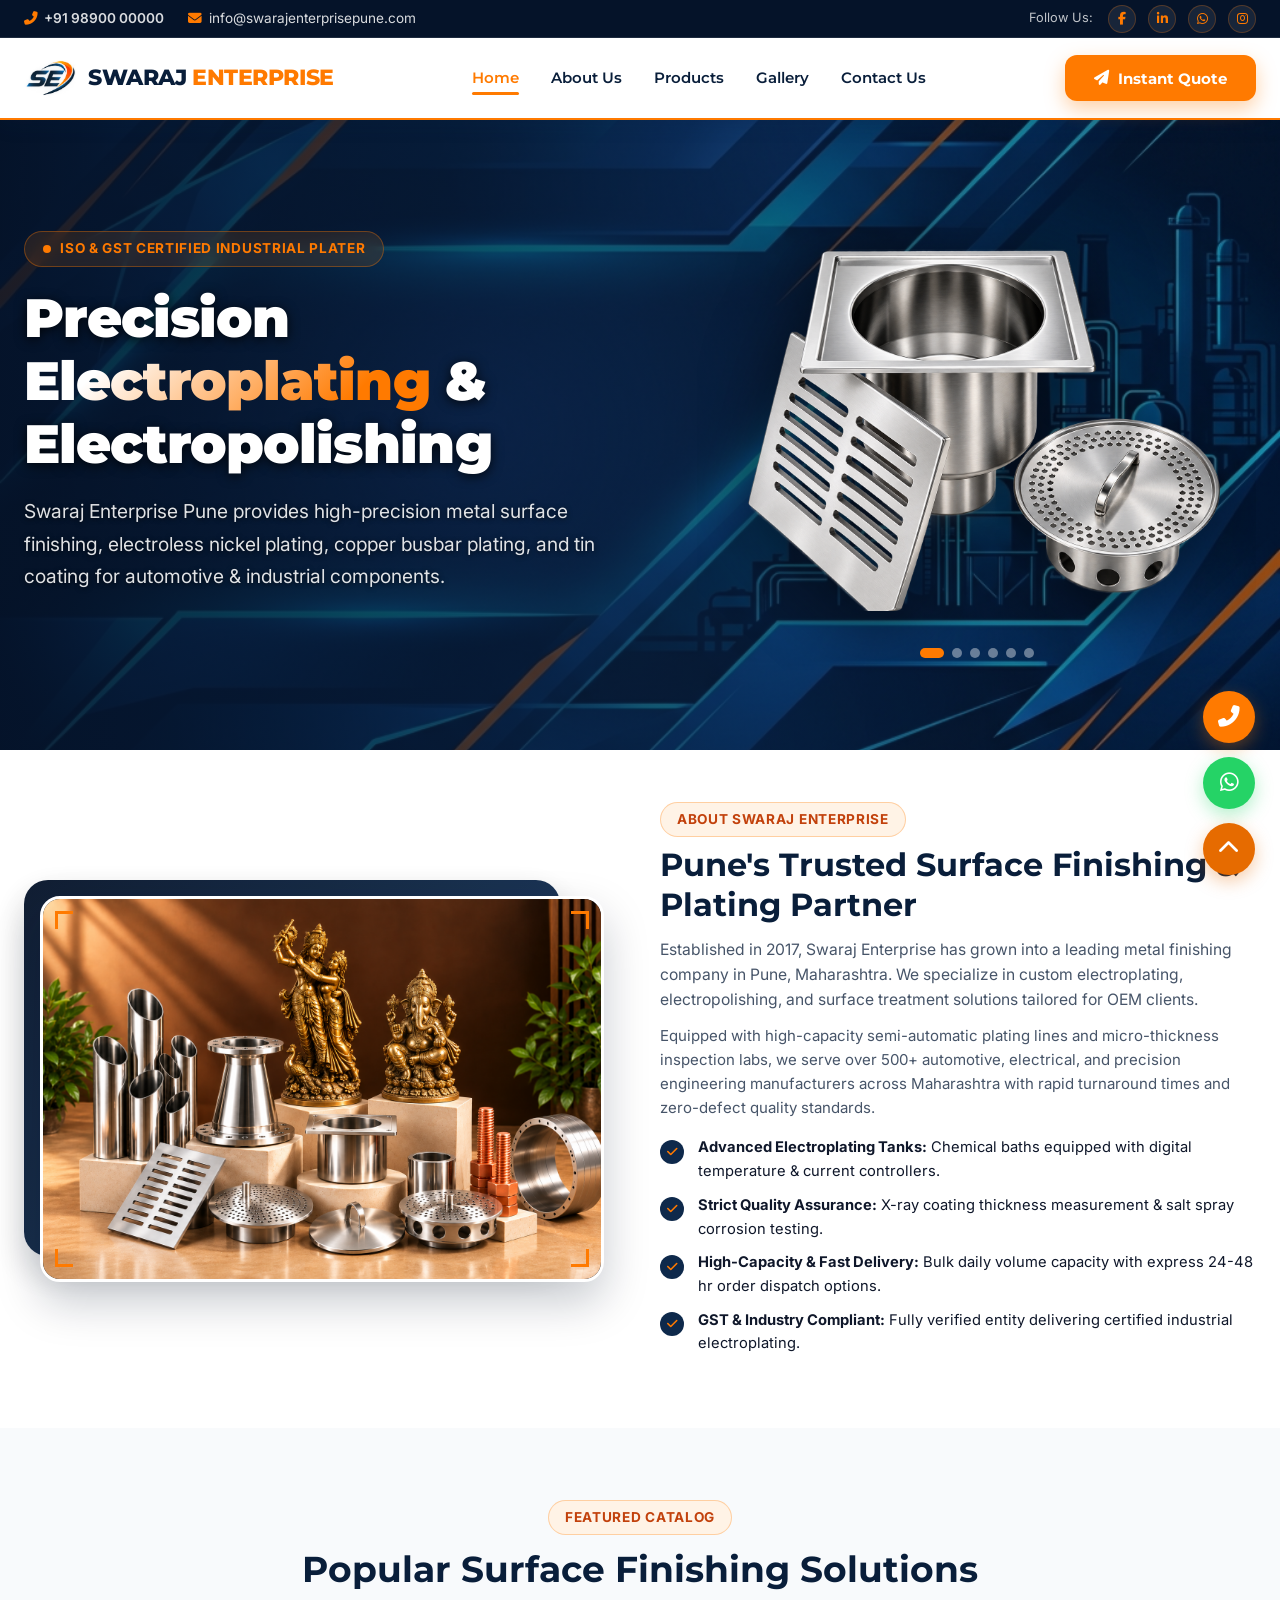
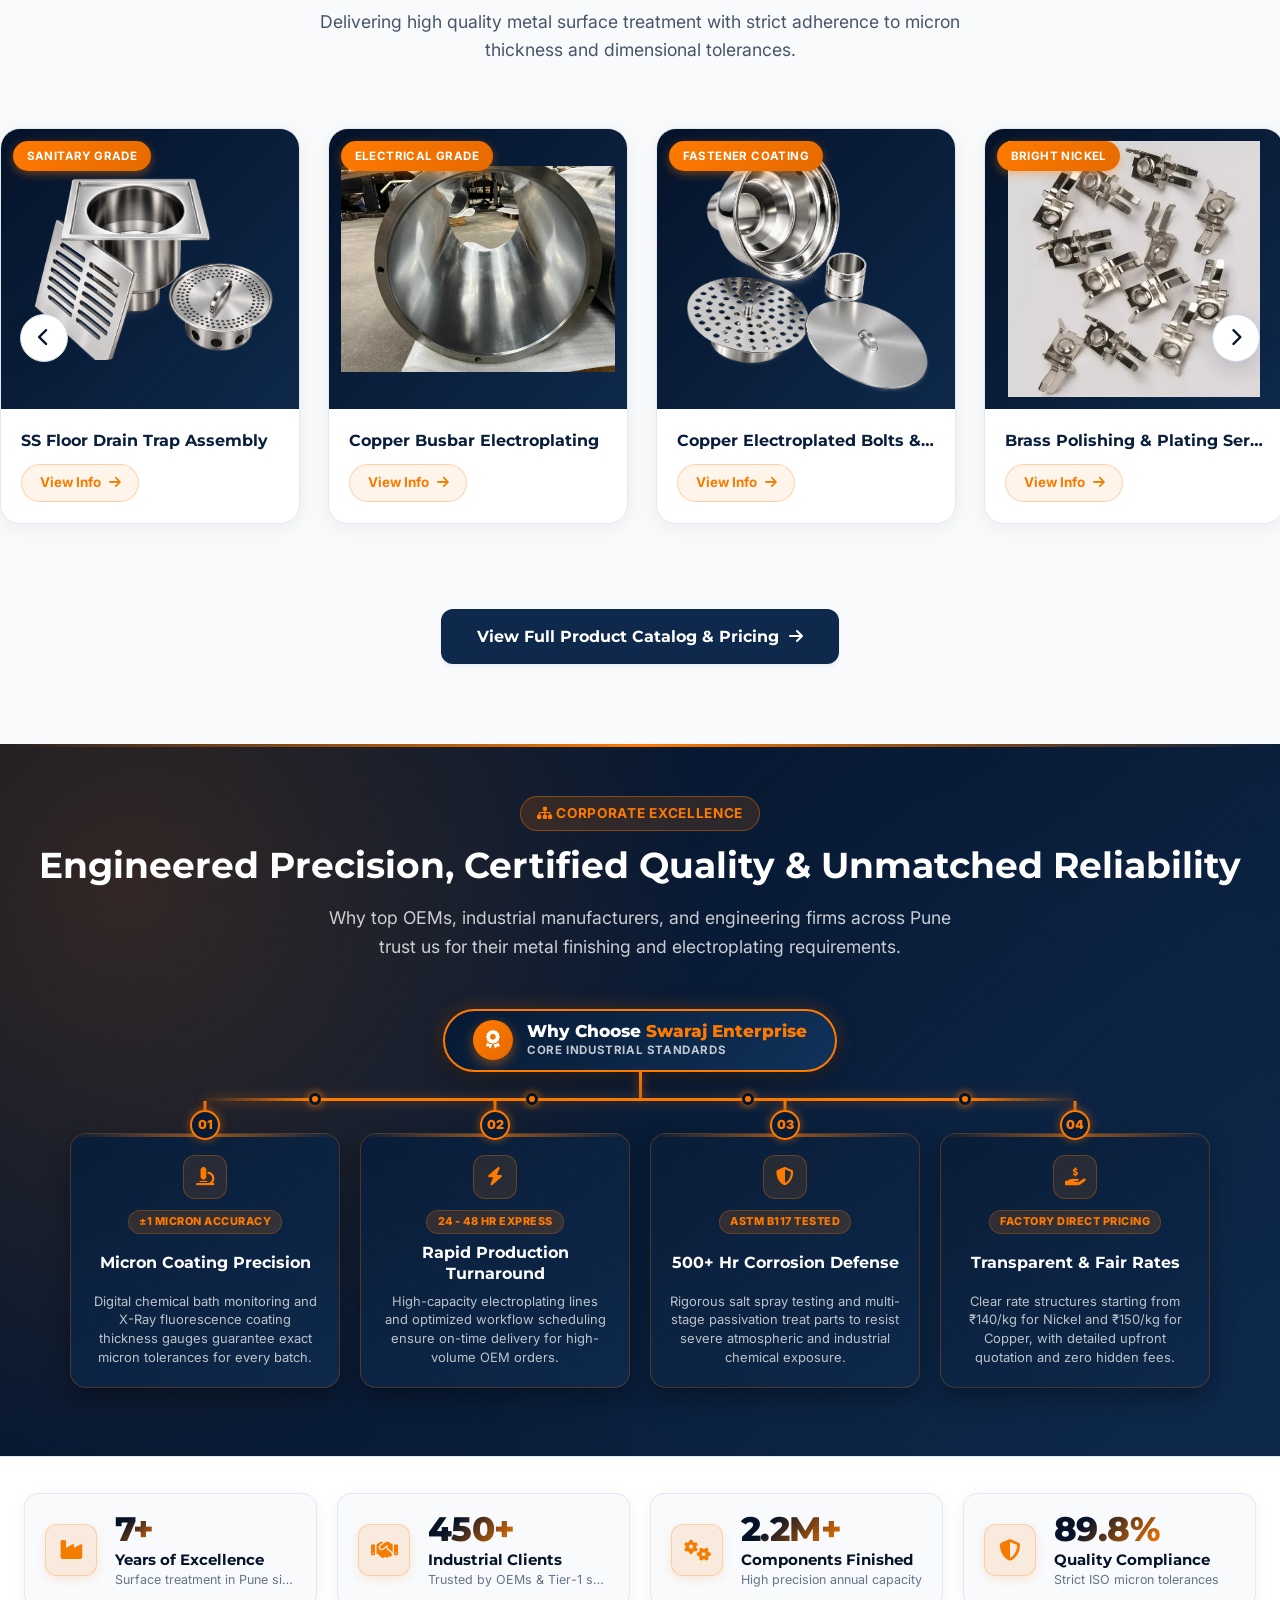
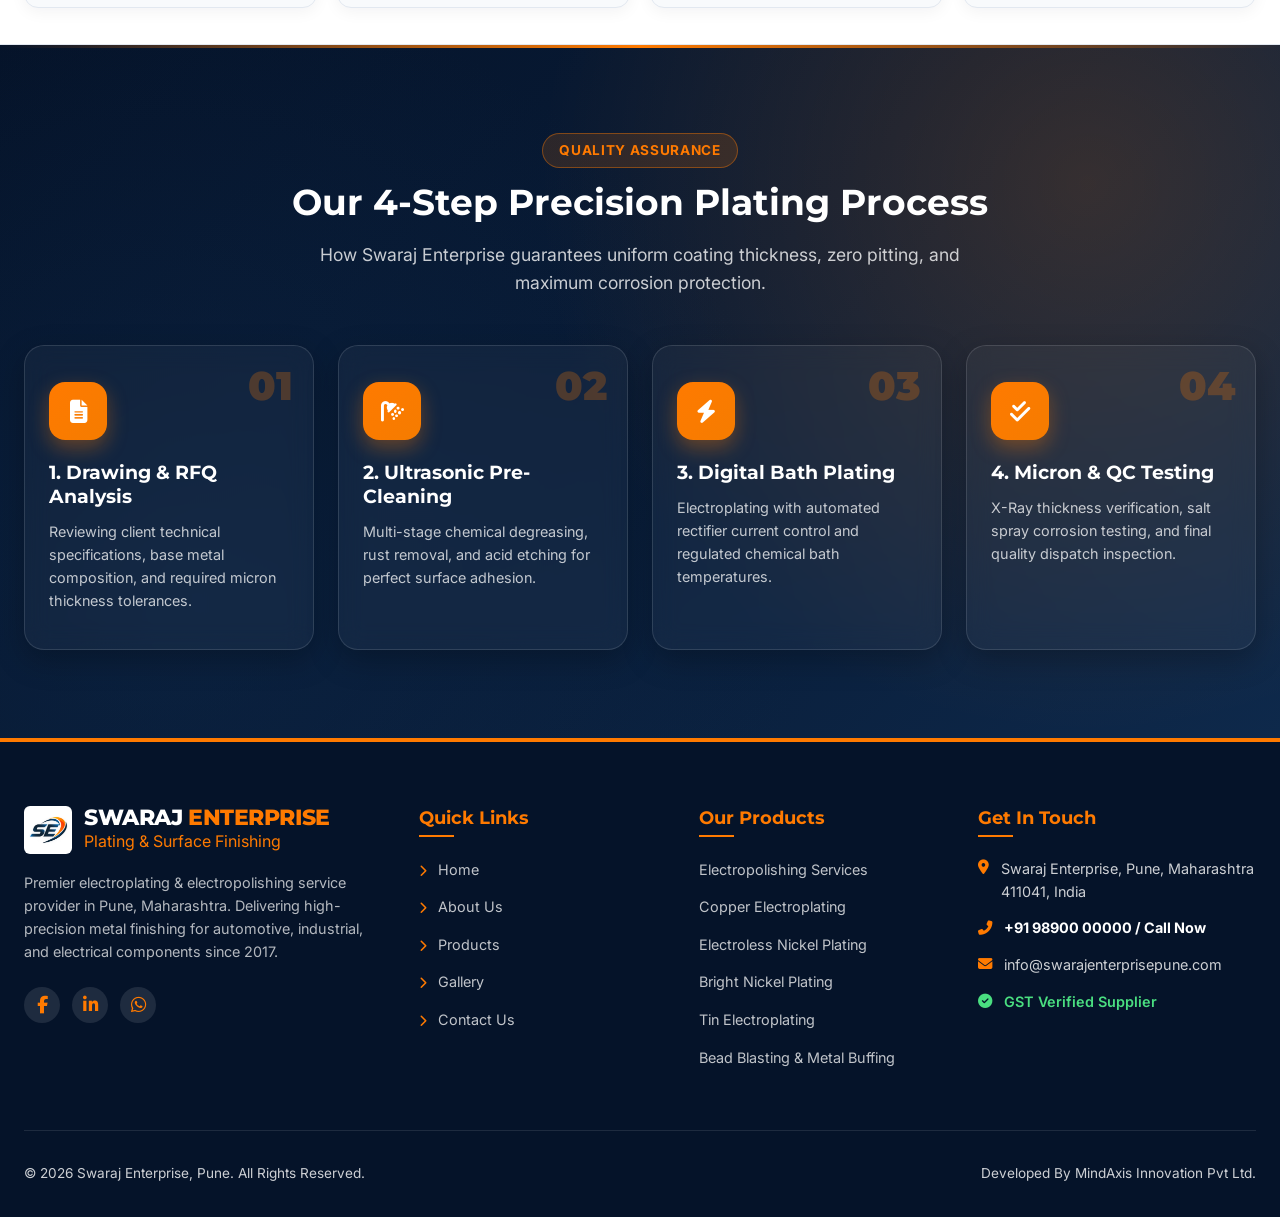
==== index.html @ 328380e4 "first commit" ====
<!DOCTYPE html>
<html lang="en">

<head>
  <meta charset="UTF-8">
  <meta name="viewport" content="width=device-width, initial-scale=1.0">
  <title>Swaraj Enterprise, Pune - Electroplating & Electropolishing Services</title>
  <meta name="description"
    content="Leading Service Provider of Plating Service, Electropolishing Services & Electroplating Service offered by Swaraj Enterprise from Pune, Maharashtra, India.">
  <meta name="keywords"
    content="Plating Service, Electropolishing Services, Electroplating Service, Copper Plating, Nickel Plating, Swaraj Enterprise, Pune">

  <!-- Favicon -->
  <link rel="icon" type="image/png" href="assets/img/favicon.png">
  <link rel="shortcut icon" href="favicon.ico">

  <!-- CSS Stylesheets & Fonts -->
  <link rel="stylesheet" href="assets/css/global.css">
  <link rel="stylesheet" href="assets/css/header.css">
  <link rel="stylesheet" href="assets/css/footer.css">
  <link rel="stylesheet" href="assets/css/about.css">
  <link rel="stylesheet" href="assets/css/products.css">
  <link rel="stylesheet" href="assets/css/clients.css">
  <link rel="stylesheet" href="assets/css/index.css">
  <link rel="stylesheet" href="https://cdnjs.cloudflare.com/ajax/libs/font-awesome/6.4.0/css/all.min.css">
</head>

<body>

  <!-- Top Header Bar with Social Media & Email -->
  <div class="top-bar">
    <div class="container">
      <div class="top-info">
        <div class="top-info-item">
          <i class="fas fa-phone-alt"></i>
          <a href="tel:+919890000000" style="color: inherit; font-weight: 600;">+91 98900 00000</a>
        </div>
        <div class="top-info-item">
          <i class="fas fa-envelope"></i>
          <a href="mailto:info@swarajenterprisepune.com" style="color: inherit;">info@swarajenterprisepune.com</a>
        </div>
      </div>
      <div class="top-social">
        <span style="font-size: 0.8rem; color: rgba(255,255,255,0.75); margin-right: 0.2rem;">Follow Us:</span>
        <a href="https://facebook.com" target="_blank" aria-label="Facebook" title="Facebook"><i class="fab fa-facebook-f"></i></a>
        <a href="https://linkedin.com" target="_blank" aria-label="LinkedIn" title="LinkedIn"><i class="fab fa-linkedin-in"></i></a>
        <a href="https://wa.me/919890000000" target="_blank" aria-label="WhatsApp" title="WhatsApp"><i class="fab fa-whatsapp"></i></a>
        <a href="https://instagram.com" target="_blank" aria-label="Instagram" title="Instagram"><i class="fab fa-instagram"></i></a>
      </div>
    </div>
  </div>

  <!-- Header / Navigation Bar -->
  <header class="navbar">
    <div class="container">
      <a href="index.html" class="logo-brand">
        <img src="assets/img/logo.png" alt="Swaraj Enterprise Logo" class="logo-img">
        <div class="brand-text">
          <span class="brand-name">SWARAJ <span>ENTERPRISE</span></span>
        </div>
      </a>

      <!-- Main Navigation Menu -->
      <nav>
        <ul class="nav-menu" id="nav-menu">
          <li><a href="index.html" class="nav-link active">Home</a></li>
          <li><a href="about.html" class="nav-link">About Us</a></li>
          <li><a href="products.html" class="nav-link">Products</a></li>
          <li><a href="gallery.html" class="nav-link">Gallery</a></li>
          <li><a href="contact.html" class="nav-link">Contact Us</a></li>
        </ul>
      </nav>

      <div class="nav-cta">
        <button class="btn btn-primary open-quote-modal">
          <i class="fas fa-paper-plane"></i> Instant Quote
        </button>
      </div>

      <button class="hamburger" id="hamburger-btn" aria-label="Toggle Menu">
        <i class="fas fa-bars"></i>
      </button>
    </div>
  </header>

  <!-- Hero Banner Section with 6-Photo Interactive Showcase Slider -->
  <section class="hero">
    <div class="container">
      <div class="hero-grid">
        <!-- Left Text Column -->
        <div class="hero-content">
          <div class="badge-pulse">
            <span class="pulse-dot"></span> ISO & GST Certified Industrial Plater
          </div>
          <h1>Precision <span class="gradient-text">Electroplating</span> & Electropolishing</h1>
          <p>Swaraj Enterprise Pune provides high-precision metal surface finishing, electroless nickel plating, copper busbar plating, and tin coating for automotive & industrial components.</p>
        </div>

        <!-- Right Photo Showcase Slider Column -->
        <div class="hero-slider-wrapper">
          <div class="hero-slider-card">
            <!-- Slides Container -->
            <div class="hero-slides-track">
              <!-- Slide 1: photo1.png -->
              <div class="hero-slide active">
                <img src="assets/img/photo1.png" alt="SS Floor Drain Trap Assembly">
              </div>
              <!-- Slide 2: producat14.png -->
              <div class="hero-slide">
                <img src="assets/img/producat14.png" alt="Precision Industrial SS Component">
              </div>
              <!-- Slide 3: photo7.png -->
              <div class="hero-slide">
                <img src="assets/img/photo7.png" alt="Electropolished SS Valve Assembly">
              </div>
              <!-- Slide 4: producat2.png -->
              <div class="hero-slide">
                <img src="assets/img/producat2.png" alt="Busbar Copper Electroplating">
              </div>
              <!-- Slide 5: producat10.png -->
              <div class="hero-slide">
                <img src="assets/img/producat10.png" alt="Bright Chrome Auto Parts">
              </div>
              <!-- Slide 6: producat5.png -->
              <div class="hero-slide">
                <img src="assets/img/producat5.png" alt="Custom Surface Treatment">
              </div>
            </div>

            <!-- Dots -->
            <div class="slider-dots" id="hero-slider-dots">
              <span class="dot active" data-slide="0"></span>
              <span class="dot" data-slide="1"></span>
              <span class="dot" data-slide="2"></span>
              <span class="dot" data-slide="3"></span>
              <span class="dot" data-slide="4"></span>
              <span class="dot" data-slide="5"></span>
            </div>
          </div>
        </div>
      </div>
    </div>
  </section>

  <!-- About Company Teaser -->
  <section class="section section-bg-white" style="padding: 3.25rem 0;">
    <div class="container">
      <div class="about-grid" style="gap: 2.5rem; align-items: center;">
        <div class="about-image-stack">
          <!-- Offset Decorative Backdrop Plate -->
          <div class="about-img-backdrop"></div>
          
          <!-- Image Wrapper Frame with Corner Brackets -->
          <div class="about-img-frame">
            <img src="assets/img/factory.png" alt="Swaraj Enterprise Pune Factory" class="about-img-main">
            <span class="frame-corner corner-tl"></span>
            <span class="frame-corner corner-tr"></span>
            <span class="frame-corner corner-bl"></span>
            <span class="frame-corner corner-br"></span>
          </div>
        </div>

        <div>
          <span class="section-tag" style="margin-bottom: 0.5rem;">About Swaraj Enterprise</span>
          <h2 class="section-title" style="font-size: 2rem; margin-bottom: 0.75rem;">Pune's Trusted Surface Finishing & Plating Partner</h2>
          <p style="color: var(--text-muted); font-size: 0.98rem; margin-bottom: 0.75rem; line-height: 1.6;">
            Established in 2017, Swaraj Enterprise has grown into a leading metal finishing company in Pune,
            Maharashtra. We specialize in custom electroplating, electropolishing, and surface treatment solutions
            tailored for OEM clients.
          </p>
          <p style="color: var(--text-muted); font-size: 0.94rem; margin-bottom: 1rem; line-height: 1.6;">
            Equipped with high-capacity semi-automatic plating lines and micro-thickness inspection labs, we serve
            over 500+ automotive, electrical, and precision engineering manufacturers across Maharashtra with rapid
            turnaround times and zero-defect quality standards.
          </p>

          <div class="about-feature-list" style="margin: 1rem 0 1.25rem 0; gap: 0.65rem;">
            <div class="about-feature-item">
              <i class="fas fa-check"></i>
              <div style="font-size: 0.92rem;">
                <strong>Advanced Electroplating Tanks:</strong> Chemical baths equipped with digital temperature &
                current controllers.
              </div>
            </div>
            <div class="about-feature-item">
              <i class="fas fa-check"></i>
              <div style="font-size: 0.92rem;">
                <strong>Strict Quality Assurance:</strong> X-ray coating thickness measurement & salt spray corrosion
                testing.
              </div>
            </div>
            <div class="about-feature-item">
              <i class="fas fa-check"></i>
              <div style="font-size: 0.92rem;">
                <strong>High-Capacity & Fast Delivery:</strong> Bulk daily volume capacity with express 24-48 hr order dispatch options.
              </div>
            </div>
            <div class="about-feature-item">
              <i class="fas fa-check"></i>
              <div style="font-size: 0.92rem;">
                <strong>GST & Industry Compliant:</strong> Fully verified entity delivering certified industrial
                electroplating.
              </div>
            </div>
          </div>
        </div>
      </div>
    </div>
  </section>

  <!-- Featured Products Showcase Marquee Carousel -->
  <section class="section section-bg-light" style="padding-top: 4.5rem; overflow: hidden;">
    <div class="container">
      <div class="text-center">
        <span class="section-tag">Featured Catalog</span>
        <h2 class="section-title">Popular Surface Finishing Solutions</h2>
        <p class="section-subtitle">Delivering high quality metal surface treatment with strict adherence to micron thickness and dimensional tolerances.</p>
      </div>
    </div>

    <!-- Infinite Auto-Scrolling Marquee Track with Interactive Controls -->
    <div class="product-marquee-wrapper">
      <button class="marquee-nav-btn prev-btn" id="marquee-prev-btn" aria-label="Previous Products">
        <i class="fas fa-chevron-left"></i>
      </button>
      <button class="marquee-nav-btn next-btn" id="marquee-next-btn" aria-label="Next Products">
        <i class="fas fa-chevron-right"></i>
      </button>

      <div class="product-marquee-container" id="product-marquee-container">
        <div class="product-marquee-track" id="product-marquee-track">
        <!-- FIRST SET OF PRODUCT CARDS -->
        <div class="marquee-product-card">
          <div class="marquee-card-img">
            <img src="assets/img/photo1.png" alt="SS Floor Drain Trap & Jali Assembly">
            <span class="marquee-tag">Sanitary Grade</span>
          </div>
          <div class="marquee-card-body">
            <h4>SS Floor Drain Trap Assembly</h4>
            <a href="contact.html" class="btn-view-info">View Info <i class="fas fa-arrow-right"></i></a>
          </div>
        </div>

        <div class="marquee-product-card">
          <div class="marquee-card-img">
            <img src="assets/img/producat1.png" alt="Electroplated Copper Busbar">
            <span class="marquee-tag">Electrical Grade</span>
          </div>
          <div class="marquee-card-body">
            <h4>Copper Busbar Electroplating</h4>
            <a href="contact.html" class="btn-view-info">View Info <i class="fas fa-arrow-right"></i></a>
          </div>
        </div>

        <div class="marquee-product-card">
          <div class="marquee-card-img">
            <img src="assets/img/producat2.png" alt="Copper Electroplated Fasteners">
            <span class="marquee-tag">Fastener Coating</span>
          </div>
          <div class="marquee-card-body">
            <h4>Copper Electroplated Bolts & Studs</h4>
            <a href="contact.html" class="btn-view-info">View Info <i class="fas fa-arrow-right"></i></a>
          </div>
        </div>

        <div class="marquee-product-card">
          <div class="marquee-card-img">
            <img src="assets/img/producat3.png" alt="Nickel Plated Brass Fittings">
            <span class="marquee-tag">Bright Nickel</span>
          </div>
          <div class="marquee-card-body">
            <h4>Brass Polishing & Plating Service</h4>
            <a href="contact.html" class="btn-view-info">View Info <i class="fas fa-arrow-right"></i></a>
          </div>
        </div>

        <div class="marquee-product-card">
          <div class="marquee-card-img">
            <img src="assets/img/producat4.png" alt="Electropolished SS Filter Housing">
            <span class="marquee-tag">Hygienic Finish</span>
          </div>
          <div class="marquee-card-body">
            <h4>Electropolished SS Filter Housing</h4>
            <a href="contact.html" class="btn-view-info">View Info <i class="fas fa-arrow-right"></i></a>
          </div>
        </div>

        <div class="marquee-product-card">
          <div class="marquee-card-img">
            <img src="assets/img/producat5.png" alt="Custom Surface Treatment">
            <span class="marquee-tag">Anodized Defense</span>
          </div>
          <div class="marquee-card-body">
            <h4>Custom Surface Treatment Fixture</h4>
            <a href="contact.html" class="btn-view-info">View Info <i class="fas fa-arrow-right"></i></a>
          </div>
        </div>

        <div class="marquee-product-card">
          <div class="marquee-card-img">
            <img src="assets/img/producat6.png" alt="SS Sanitization Trap">
            <span class="marquee-tag">Pharma Grade</span>
          </div>
          <div class="marquee-card-body">
            <h4>SS Sanitization Cleanroom Trap</h4>
            <a href="contact.html" class="btn-view-info">View Info <i class="fas fa-arrow-right"></i></a>
          </div>
        </div>

        <div class="marquee-product-card">
          <div class="marquee-card-img">
            <img src="assets/img/producat7.png" alt="Electropolished SS Valve Assembly">
            <span class="marquee-tag">Mirror Finish</span>
          </div>
          <div class="marquee-card-body">
            <h4>Electropolished SS Valve Assembly</h4>
            <a href="contact.html" class="btn-view-info">View Info <i class="fas fa-arrow-right"></i></a>
          </div>
        </div>

        <div class="marquee-product-card">
          <div class="marquee-card-img">
            <img src="assets/img/producat8.png" alt="Silver Plated Electrical Contacts">
            <span class="marquee-tag">Precision Silver</span>
          </div>
          <div class="marquee-card-body">
            <h4>Silver Plated Electrical Contacts</h4>
            <a href="contact.html" class="btn-view-info">View Info <i class="fas fa-arrow-right"></i></a>
          </div>
        </div>

        <div class="marquee-product-card">
          <div class="marquee-card-img">
            <img src="assets/img/producat9.png" alt="Tin Plated Copper Strip">
            <span class="marquee-tag">Tin Coating</span>
          </div>
          <div class="marquee-card-body">
            <h4>Tin Plated Copper Strips & Terminal</h4>
            <a href="contact.html" class="btn-view-info">View Info <i class="fas fa-arrow-right"></i></a>
          </div>
        </div>

        <div class="marquee-product-card">
          <div class="marquee-card-img">
            <img src="assets/img/producat10.png" alt="Bike Spare Parts Bright Chrome">
            <span class="marquee-tag">Automotive Special</span>
          </div>
          <div class="marquee-card-body">
            <h4>Bike Parts Bright Chrome Plating</h4>
            <a href="contact.html" class="btn-view-info">View Info <i class="fas fa-arrow-right"></i></a>
          </div>
        </div>

        <div class="marquee-product-card">
          <div class="marquee-card-img">
            <img src="assets/img/producat14.png" alt="Industrial SS Pressure Vessel">
            <span class="marquee-tag">High Pressure</span>
          </div>
          <div class="marquee-card-body">
            <h4>Industrial SS Pressure Vessels</h4>
            <a href="contact.html" class="btn-view-info">View Info <i class="fas fa-arrow-right"></i></a>
          </div>
        </div>

        <!-- DUPLICATE SET FOR INFINITE SEAMLESS LOOP -->
        <div class="marquee-product-card">
          <div class="marquee-card-img">
            <img src="assets/img/photo1.png" alt="SS Floor Drain Trap & Jali Assembly">
            <span class="marquee-tag">Sanitary Grade</span>
          </div>
          <div class="marquee-card-body">
            <h4>SS Floor Drain Trap Assembly</h4>
            <a href="contact.html" class="btn-view-info">View Info <i class="fas fa-arrow-right"></i></a>
          </div>
        </div>

        <div class="marquee-product-card">
          <div class="marquee-card-img">
            <img src="assets/img/producat1.png" alt="Electroplated Copper Busbar">
            <span class="marquee-tag">Electrical Grade</span>
          </div>
          <div class="marquee-card-body">
            <h4>Copper Busbar Electroplating</h4>
            <a href="contact.html" class="btn-view-info">View Info <i class="fas fa-arrow-right"></i></a>
          </div>
        </div>

        <div class="marquee-product-card">
          <div class="marquee-card-img">
            <img src="assets/img/producat2.png" alt="Copper Electroplated Fasteners">
            <span class="marquee-tag">Fastener Coating</span>
          </div>
          <div class="marquee-card-body">
            <h4>Copper Electroplated Bolts & Studs</h4>
            <a href="contact.html" class="btn-view-info">View Info <i class="fas fa-arrow-right"></i></a>
          </div>
        </div>

        <div class="marquee-product-card">
          <div class="marquee-card-img">
            <img src="assets/img/producat3.png" alt="Nickel Plated Brass Fittings">
            <span class="marquee-tag">Bright Nickel</span>
          </div>
          <div class="marquee-card-body">
            <h4>Brass Polishing & Plating Service</h4>
            <a href="contact.html" class="btn-view-info">View Info <i class="fas fa-arrow-right"></i></a>
          </div>
        </div>

        <div class="marquee-product-card">
          <div class="marquee-card-img">
            <img src="assets/img/producat4.png" alt="Electropolished SS Filter Housing">
            <span class="marquee-tag">Hygienic Finish</span>
          </div>
          <div class="marquee-card-body">
            <h4>Electropolished SS Filter Housing</h4>
            <a href="contact.html" class="btn-view-info">View Info <i class="fas fa-arrow-right"></i></a>
          </div>
        </div>

        <div class="marquee-product-card">
          <div class="marquee-card-img">
            <img src="assets/img/producat5.png" alt="Custom Surface Treatment">
            <span class="marquee-tag">Anodized Defense</span>
          </div>
          <div class="marquee-card-body">
            <h4>Custom Surface Treatment Fixture</h4>
            <a href="contact.html" class="btn-view-info">View Info <i class="fas fa-arrow-right"></i></a>
          </div>
        </div>

        <div class="marquee-product-card">
          <div class="marquee-card-img">
            <img src="assets/img/producat6.png" alt="SS Sanitization Trap">
            <span class="marquee-tag">Pharma Grade</span>
          </div>
          <div class="marquee-card-body">
            <h4>SS Sanitization Cleanroom Trap</h4>
            <a href="contact.html" class="btn-view-info">View Info <i class="fas fa-arrow-right"></i></a>
          </div>
        </div>

        <div class="marquee-product-card">
          <div class="marquee-card-img">
            <img src="assets/img/producat7.png" alt="Electropolished SS Valve Assembly">
            <span class="marquee-tag">Mirror Finish</span>
          </div>
          <div class="marquee-card-body">
            <h4>Electropolished SS Valve Assembly</h4>
            <a href="contact.html" class="btn-view-info">View Info <i class="fas fa-arrow-right"></i></a>
          </div>
        </div>

        <div class="marquee-product-card">
          <div class="marquee-card-img">
            <img src="assets/img/producat8.png" alt="Silver Plated Electrical Contacts">
            <span class="marquee-tag">Precision Silver</span>
          </div>
          <div class="marquee-card-body">
            <h4>Silver Plated Electrical Contacts</h4>
            <a href="contact.html" class="btn-view-info">View Info <i class="fas fa-arrow-right"></i></a>
          </div>
        </div>

        <div class="marquee-product-card">
          <div class="marquee-card-img">
            <img src="assets/img/producat9.png" alt="Tin Plated Copper Strip">
            <span class="marquee-tag">Tin Coating</span>
          </div>
          <div class="marquee-card-body">
            <h4>Tin Plated Copper Strips & Terminal</h4>
            <a href="contact.html" class="btn-view-info">View Info <i class="fas fa-arrow-right"></i></a>
          </div>
        </div>

        <div class="marquee-product-card">
          <div class="marquee-card-img">
            <img src="assets/img/producat10.png" alt="Bike Spare Parts Bright Chrome">
            <span class="marquee-tag">Automotive Special</span>
          </div>
          <div class="marquee-card-body">
            <h4>Bike Parts Bright Chrome Plating</h4>
            <a href="contact.html" class="btn-view-info">View Info <i class="fas fa-arrow-right"></i></a>
          </div>
        </div>

        <div class="marquee-product-card">
          <div class="marquee-card-img">
            <img src="assets/img/producat14.png" alt="Industrial SS Pressure Vessel">
            <span class="marquee-tag">High Pressure</span>
          </div>
          <div class="marquee-card-body">
            <h4>Industrial SS Pressure Vessels</h4>
            <a href="contact.html" class="btn-view-info">View Info <i class="fas fa-arrow-right"></i></a>
          </div>
        </div>
      </div>
    </div>
    </div>

    <div class="container text-center" style="margin-top: 2.25rem;">
      <a href="products.html" class="btn btn-secondary" style="padding: 0.95rem 2.25rem; font-size: 1rem;">
        View Full Product Catalog & Pricing <i class="fas fa-arrow-right"></i>
      </a>
    </div>
  </section>

  <!-- Why Swaraj Enterprise Section (Tree Shape Hierarchy Diagram) -->
  <section class="why-choose-us-section section section-bg-navy" style="overflow: hidden; padding-top: 3.25rem; padding-bottom: 3.25rem;">
    <div class="container">
      <div class="text-center" style="margin-bottom: 1.25rem;">
        <span class="section-tag why-tag"><i class="fas fa-sitemap"></i> Corporate Excellence</span>
        <h2 class="section-title text-white">Engineered Precision, Certified Quality & Unmatched Reliability</h2>
        <p class="section-subtitle text-light-muted">
          Why top OEMs, industrial manufacturers, and engineering firms across Pune trust us for their metal finishing and electroplating requirements.
        </p>
      </div>

      <!-- Tree Diagram Wrapper -->
      <div class="tree-diagram-wrapper">
        
        <!-- Top Root Node -->
        <div class="tree-root-container">
          <div class="tree-root-badge">
            <div class="root-icon-box"><i class="fas fa-award"></i></div>
            <div class="root-text">
              <h3>Why Choose <span>Swaraj Enterprise</span></h3>
              <p>Core Industrial Standards</p>
            </div>
          </div>
          <div class="tree-stem-line"></div>
        </div>

        <!-- Horizontal Branch Connector Bar -->
        <div class="tree-horizontal-connector">
          <div class="tree-junction-dot dot-1"></div>
          <div class="tree-junction-dot dot-2"></div>
          <div class="tree-junction-dot dot-3"></div>
          <div class="tree-junction-dot dot-4"></div>
        </div>

        <!-- 4 Tree Branch Leaf Cards -->
        <div class="tree-branches-grid">
          
          <!-- Branch 01 -->
          <div class="tree-leaf-card card-branch-1">
            <div class="branch-top-line"></div>
            <div class="branch-node-badge">01</div>
            <div class="tree-card-inner">
              <div class="tree-icon-box"><i class="fas fa-microscope"></i></div>
              <span class="tree-card-tag">±1 Micron Accuracy</span>
              <h3>Micron Coating Precision</h3>
              <p>Digital chemical bath monitoring and X-Ray fluorescence coating thickness gauges guarantee exact micron tolerances for every batch.</p>
            </div>
          </div>

          <!-- Branch 02 -->
          <div class="tree-leaf-card card-branch-2">
            <div class="branch-top-line"></div>
            <div class="branch-node-badge">02</div>
            <div class="tree-card-inner">
              <div class="tree-icon-box"><i class="fas fa-bolt"></i></div>
              <span class="tree-card-tag">24 - 48 Hr Express</span>
              <h3>Rapid Production Turnaround</h3>
              <p>High-capacity electroplating lines and optimized workflow scheduling ensure on-time delivery for high-volume OEM orders.</p>
            </div>
          </div>

          <!-- Branch 03 -->
          <div class="tree-leaf-card card-branch-3">
            <div class="branch-top-line"></div>
            <div class="branch-node-badge">03</div>
            <div class="tree-card-inner">
              <div class="tree-icon-box"><i class="fas fa-shield-halved"></i></div>
              <span class="tree-card-tag">ASTM B117 Tested</span>
              <h3>500+ Hr Corrosion Defense</h3>
              <p>Rigorous salt spray testing and multi-stage passivation treat parts to resist severe atmospheric and industrial chemical exposure.</p>
            </div>
          </div>

          <!-- Branch 04 -->
          <div class="tree-leaf-card card-branch-4">
            <div class="branch-top-line"></div>
            <div class="branch-node-badge">04</div>
            <div class="tree-card-inner">
              <div class="tree-icon-box"><i class="fas fa-hand-holding-dollar"></i></div>
              <span class="tree-card-tag">Factory Direct Pricing</span>
              <h3>Transparent & Fair Rates</h3>
              <p>Clear rate structures starting from ₹140/kg for Nickel and ₹150/kg for Copper, with detailed upfront quotation and zero hidden fees.</p>
            </div>
          </div>

        </div>

      </div>
    </div>
  </section>

  <!-- Key Performance Counter Section -->
  <section class="stats-counter-section section-bg-white relative-z">
    <div class="stats-bg-glow"></div>
    <div class="container">
      <div class="counter-grid">
        <div class="counter-card">
          <div class="counter-icon-wrapper">
            <i class="fas fa-industry"></i>
          </div>
          <div class="counter-content">
            <div class="counter-number-wrap">
              <h3 class="counter-number">
                <span class="counter-value" data-target="8" data-suffix="+">0</span>
              </h3>
            </div>
            <h4 class="counter-title">Years of Excellence</h4>
            <p class="counter-desc">Surface treatment in Pune since 2017</p>
          </div>
        </div>

        <div class="counter-card">
          <div class="counter-icon-wrapper">
            <i class="fas fa-handshake"></i>
          </div>
          <div class="counter-content">
            <div class="counter-number-wrap">
              <h3 class="counter-number">
                <span class="counter-value" data-target="500" data-suffix="+">0</span>
              </h3>
            </div>
            <h4 class="counter-title">Industrial Clients</h4>
            <p class="counter-desc">Trusted by OEMs & Tier-1 suppliers</p>
          </div>
        </div>

        <div class="counter-card">
          <div class="counter-icon-wrapper">
            <i class="fas fa-cogs"></i>
          </div>
          <div class="counter-content">
            <div class="counter-number-wrap">
              <h3 class="counter-number">
                <span class="counter-value" data-target="2.5" data-decimals="1" data-suffix="M+">0</span>
              </h3>
            </div>
            <h4 class="counter-title">Components Finished</h4>
            <p class="counter-desc">High precision annual capacity</p>
          </div>
        </div>

        <div class="counter-card">
          <div class="counter-icon-wrapper">
            <i class="fas fa-shield-alt"></i>
          </div>
          <div class="counter-content">
            <div class="counter-number-wrap">
              <h3 class="counter-number">
                <span class="counter-value" data-target="99.8" data-decimals="1" data-suffix="%">0</span>
              </h3>
            </div>
            <h4 class="counter-title">Quality Compliance</h4>
            <p class="counter-desc">Strict ISO micron tolerances</p>
          </div>
        </div>
      </div>
    </div>
  </section>

  <!-- 4-Step Industrial Process Workflow -->
  <section class="process-section-navy section section-bg-navy">
    <div class="container">
      <div class="text-center">
        <span class="section-tag why-tag">Quality Assurance</span>
        <h2 class="section-title text-white">Our 4-Step Precision Plating Process</h2>
        <p class="section-subtitle text-light-muted">How Swaraj Enterprise guarantees uniform coating thickness, zero pitting, and
          maximum corrosion protection.</p>
      </div>

      <div class="process-grid">
        <div class="process-card">
          <span class="process-step-num">01</span>
          <div class="process-icon"><i class="fas fa-file-alt"></i></div>
          <h3>1. Drawing & RFQ Analysis</h3>
          <p>Reviewing client technical specifications, base metal composition, and required micron thickness
            tolerances.</p>
        </div>

        <div class="process-card">
          <span class="process-step-num">02</span>
          <div class="process-icon"><i class="fas fa-shower"></i></div>
          <h3>2. Ultrasonic Pre-Cleaning</h3>
          <p>Multi-stage chemical degreasing, rust removal, and acid etching for perfect surface adhesion.</p>
        </div>

        <div class="process-card">
          <span class="process-step-num">03</span>
          <div class="process-icon"><i class="fas fa-bolt"></i></div>
          <h3>3. Digital Bath Plating</h3>
          <p>Electroplating with automated rectifier current control and regulated chemical bath temperatures.</p>
        </div>

        <div class="process-card">
          <span class="process-step-num">04</span>
          <div class="process-icon"><i class="fas fa-check-double"></i></div>
          <h3>4. Micron & QC Testing</h3>
          <p>X-Ray thickness verification, salt spray corrosion testing, and final quality dispatch inspection.</p>
        </div>
      </div>
    </div>
  </section>









  <!-- Instant Quote Modal Popup -->
  <div class="modal-overlay" id="quote-modal">
    <div class="modal-card">
      <button class="modal-close" id="close-quote-modal">&times;</button>
      <div style="text-align: center; margin-bottom: 1.5rem;">
        <h3 style="color: var(--primary-dark-blue); font-size: 1.5rem;">Get Instant Quotation</h3>
        <p style="color: var(--text-muted); font-size: 0.9rem;">Fill in your plating requirements & team will call you
          back within 2 hours.</p>
      </div>

      <form id="quote-form">
        <div class="form-group">
          <label for="modal-name">Full Name / Company Name</label>
          <input type="text" id="modal-name" class="form-control" placeholder="e.g. Rahul Sharma (Apex Motors)"
            required>
        </div>
        <div class="form-group">
          <label for="modal-phone">Phone / WhatsApp Number</label>
          <input type="tel" id="modal-phone" class="form-control" placeholder="e.g. +91 98765 43210" required>
        </div>
        <div class="form-group">
          <label for="modal-service">Required Service</label>
          <select id="modal-service" class="form-control" required>
            <option value="SS Floor Drain Trap & Jali Assembly">SS Floor Drain Trap & Jali Assembly (₹ 180/Piece)
            </option>
            <option value="Industrial SS Pressure Vessels">Industrial SS Pressure Vessels & Columns (Custom Quote)
            </option>
            <option value="Bike Spare Parts Bright Chrome Plating">Bike Spare Parts Bright Chrome Plating (₹ 4/Sq Inch)
            </option>
            <option value="Copper Electroplated Bolts">Copper Electroplated Bolts & Fasteners (₹ 150/Kg)</option>

            <option value="Brass Polishing Service">Brass Polishing Service (₹ 100/Piece)</option>
            <option value="Antique Finishing Coating Services">Antique Finishing Coating Services (₹ 2,500/Sq Ft)
            </option>
          </select>
        </div>
        <div class="form-group">
          <label for="modal-message">Estimated Quantity / Notes</label>
          <textarea id="modal-message" class="form-control"
            placeholder="Specify component dimensions, material grade, quantity..." rows="3"></textarea>
        </div>
        <button type="submit" class="btn btn-primary" style="width: 100%; padding: 0.9rem; font-size: 1rem;">
          Submit Inquiry <i class="fas fa-paper-plane"></i>
        </button>
      </form>
    </div>
  </div>

  <!-- Reusable Footer Container -->
  <div id="footer-placeholder"></div>

  <!-- JS Logic -->
  <script src="assets/js/main.js"></script>
  <script src="assets/js/index.js"></script>
</body>

</html>
---- assets/css/global.css ----
/* ==========================================================================
   SWARAJ ENTERPRISE PUNE - GLOBAL CORE STYLESHEET
   Theme: Logo Steel Navy (#0E294B) & Logo Orange (#FF7A00)
   ========================================================================== */

@import url('https://fonts.googleapis.com/css2?family=Inter:wght@300;400;500;600;700;800&family=Montserrat:wght@500;600;700;800;900&display=swap');

:root {
  /* Color Palette - Logo Exact Colors (Steel Navy & Industrial Orange) */
  --primary-blue: #0E294B;
  --primary-dark-blue: #091E3A;
  --primary-navy: #051329;
  --accent-yellow: #FF7A00;
  --accent-yellow-hover: #E66B00;
  --accent-yellow-light: #FFF3E6;
  --accent-gold: #F57C00;
  --accent-blue: #0E294B;
  --accent-blue-light: #F0F4F9;
  
  /* Neutral Shades */
  --bg-light: #F8FAFC;
  --bg-white: #FFFFFF;
  --text-dark: #0F172A;
  --text-muted: #475569;
  --text-light: #94A3B8;
  --border-light: #E2E8F0;
  --border-blue: rgba(14, 41, 75, 0.15);
  
  /* Shadows & Glassmorphism */
  --shadow-sm: 0 2px 4px rgba(14, 41, 75, 0.06);
  --shadow-md: 0 10px 25px -5px rgba(14, 41, 75, 0.1), 0 8px 10px -6px rgba(14, 41, 75, 0.05);
  --shadow-lg: 0 20px 35px -10px rgba(5, 19, 41, 0.25);
  --shadow-yellow: 0 8px 20px rgba(255, 122, 0, 0.35);
  --glass-bg: rgba(255, 255, 255, 0.92);
  --glass-border: rgba(255, 255, 255, 0.2);
  
  /* Fonts & Transitions */
  --font-heading: 'Montserrat', sans-serif;
  --font-body: 'Inter', sans-serif;
  --transition: all 0.3s cubic-bezier(0.4, 0, 0.2, 1);
  --radius-sm: 6px;
  --radius-md: 12px;
  --radius-lg: 20px;
}

/* Reset & Base Setup */
*, *::before, *::after {
  box-sizing: border-box;
  margin: 0;
  padding: 0;
}

html, body {
  width: 100%;
  max-width: 100%;
  overflow-x: hidden !important;
  position: relative;
}

html {
  scroll-behavior: smooth;
  font-size: 16px;
}

body {
  font-family: var(--font-body);
  background-color: var(--bg-light);
  color: var(--text-dark);
  line-height: 1.6;
  padding-top: 118px;
}

@media (max-width: 768px) {
  body {
    padding-top: 70px;
  }
}

a {
  text-decoration: none;
  color: inherit;
  transition: var(--transition);
}

ul {
  list-style: none;
}

img {
  max-width: 100%;
  height: auto;
  display: block;
}

.container {
  width: 100%;
  max-width: 1280px;
  margin: 0 auto;
  padding: 0 1.5rem;
}

/* Typography */
h1, h2, h3, h4, h5, h6 {
  font-family: var(--font-heading);
  color: var(--primary-dark-blue);
  font-weight: 700;
  line-height: 1.25;
}

.section-tag {
  display: inline-block;
  background-color: var(--accent-yellow-light);
  color: #C2410C;
  border: 1px solid rgba(255, 122, 0, 0.3);
  padding: 0.35rem 1rem;
  border-radius: 50px;
  font-size: 0.85rem;
  font-weight: 700;
  letter-spacing: 0.05em;
  text-transform: uppercase;
  margin-bottom: 0.75rem;
}

.section-title {
  font-size: 2.25rem;
  margin-bottom: 1rem;
  color: var(--primary-dark-blue);
}

.section-subtitle {
  color: var(--text-muted);
  font-size: 1.1rem;
  max-width: 650px;
  margin: 0 auto 2.5rem auto;
}

.text-center { text-align: center; }

/* Buttons */
.btn {
  display: inline-flex;
  align-items: center;
  justify-content: center;
  gap: 0.6rem;
  padding: 0.85rem 1.8rem;
  font-family: var(--font-heading);
  font-weight: 700;
  font-size: 0.95rem;
  border-radius: var(--radius-md);
  cursor: pointer;
  border: none;
  transition: var(--transition);
  box-shadow: var(--shadow-sm);
}

.btn-primary {
  background-color: var(--accent-yellow);
  color: #ffffff;
  box-shadow: var(--shadow-yellow);
}

.btn-primary:hover {
  background-color: var(--accent-yellow-hover);
  transform: translateY(-2px);
  box-shadow: 0 12px 25px rgba(255, 122, 0, 0.45);
  color: #ffffff;
}

.btn-secondary {
  background-color: var(--primary-blue);
  color: var(--bg-white);
}

.btn-secondary:hover {
  background-color: var(--primary-dark-blue);
  transform: translateY(-2px);
  box-shadow: var(--shadow-md);
}

.btn-outline {
  background: transparent;
  border: 2px solid var(--primary-blue);
  color: var(--primary-blue);
}

.btn-outline:hover {
  background-color: var(--primary-blue);
  color: var(--bg-white);
}

.btn-white {
  background-color: var(--bg-white);
  color: var(--primary-dark-blue);
}

.btn-white:hover {
  background-color: var(--accent-yellow-light);
  color: var(--accent-yellow);
  transform: translateY(-2px);
}

/* General Section Layouts */
.section {
  padding: 5rem 0;
}

.section-bg-white { background-color: var(--bg-white); }
.section-bg-blue { 
  background: linear-gradient(135deg, #091E3A 0%, #0E294B 50%, #051329 100%); 
  color: var(--bg-white); 
}
.section-bg-blue h2, .section-bg-blue h1 { color: var(--bg-white); }
.section-bg-light { background-color: var(--bg-light); }

/* Modal Popup */
.modal-overlay {
  position: fixed;
  inset: 0;
  background: rgba(5, 19, 41, 0.78);
  backdrop-filter: blur(6px);
  z-index: 2000;
  display: flex;
  align-items: center;
  justify-content: center;
  padding: 1rem;
  opacity: 0;
  visibility: hidden;
  transition: var(--transition);
}

.modal-overlay.active {
  opacity: 1;
  visibility: visible;
}

.modal-card {
  background: var(--bg-white);
  width: 100%;
  max-width: 550px;
  max-height: 90vh;
  overflow-y: auto;
  border-radius: var(--radius-lg);
  padding: 2.25rem;
  position: relative;
  box-shadow: var(--shadow-lg);
  transform: translateY(20px);
  transition: var(--transition);
}

.modal-overlay.active .modal-card {
  transform: translateY(0);
}

.modal-close {
  position: absolute;
  top: 1.25rem;
  right: 1.25rem;
  background: var(--bg-light);
  border: none;
  width: 32px;
  height: 32px;
  border-radius: 50%;
  font-size: 1.2rem;
  cursor: pointer;
  display: flex;
  align-items: center;
  justify-content: center;
  color: var(--text-muted);
}

.modal-close:hover {
  background: #fee2e2;
  color: #ef4444;
}

/* Toast Notifications */
.toast-container {
  position: fixed;
  bottom: 2rem;
  right: 2rem;
  z-index: 3000;
  max-width: calc(100vw - 2rem);
}

.toast {
  background: var(--primary-dark-blue);
  color: var(--bg-white);
  border-left: 4px solid var(--accent-yellow);
  padding: 1rem 1.5rem;
  border-radius: var(--radius-md);
  box-shadow: var(--shadow-lg);
  display: flex;
  align-items: center;
  gap: 0.75rem;
  font-weight: 600;
  animation: slideInRight 0.3s ease forwards;
}

@keyframes slideInRight {
  from { transform: translateX(100%); opacity: 0; }
  to { transform: translateX(0); opacity: 1; }
}

/* Global Responsive Breakpoints */
@media (max-width: 992px) {
  .section {
    padding: 3.5rem 0;
  }
  .section-title {
    font-size: 1.95rem;
  }
}

@media (max-width: 768px) {
  .container {
    padding: 0 1.25rem;
  }
  .section {
    padding: 3rem 0;
  }
  .section-title {
    font-size: 1.75rem;
  }
  .section-subtitle {
    font-size: 1rem;
    margin-bottom: 2rem;
  }
  .btn {
    padding: 0.75rem 1.4rem;
    font-size: 0.9rem;
  }
}

@media (max-width: 576px) {
  .container {
    padding: 0 1rem;
  }
  .section {
    padding: 2.5rem 0;
  }
  .section-title {
    font-size: 1.55rem;
  }
  .modal-card {
    padding: 1.5rem 1.25rem;
  }
  .toast-container {
    right: 1rem;
    left: 1rem;
    bottom: 1rem;
  }
  .toast {
    padding: 0.85rem 1.1rem;
    font-size: 0.88rem;
  }
}

/* Floating Action Widgets Stack (Exact Match to Reference Design) */
.floating-widgets-stack {
  position: fixed;
  bottom: 25px;
  right: 25px;
  z-index: 9999;
  display: flex;
  flex-direction: column;
  gap: 14px;
  align-items: center;
}

.floating-btn {
  width: 52px;
  height: 52px;
  border-radius: 50%;
  display: flex;
  align-items: center;
  justify-content: center;
  color: #ffffff !important;
  font-size: 1.35rem;
  text-decoration: none;
  cursor: pointer;
  border: none;
  outline: none;
  transition: all 0.3s cubic-bezier(0.25, 1, 0.5, 1);
  position: relative;
}

.floating-btn:hover {
  transform: scale(1.12) translateY(-2px);
}

/* Orange Phone Button */
.floating-btn-phone {
  background-color: #FF7A00;
  box-shadow: 0 6px 18px rgba(255, 122, 0, 0.35);
}

.floating-btn-phone:hover {
  background-color: #E66B00;
  box-shadow: 0 0 0 8px rgba(255, 122, 0, 0.35), 0 10px 25px rgba(255, 122, 0, 0.5);
}

/* Green WhatsApp Button */
.floating-btn-whatsapp {
  background-color: #25D366;
  box-shadow: 0 6px 18px rgba(37, 211, 102, 0.35);
}

.floating-btn-whatsapp:hover {
  box-shadow: 0 0 0 8px rgba(37, 211, 102, 0.35), 0 10px 25px rgba(37, 211, 102, 0.5);
}

/* Orange Scroll-to-Top Button */
.floating-btn-top {
  background-color: #E66B00;
  box-shadow: 0 6px 18px rgba(230, 107, 0, 0.35);
  opacity: 0;
  visibility: hidden;
  transform: translateY(15px);
}

.floating-btn-top.show {
  opacity: 1;
  visibility: visible;
  transform: translateY(0);
}

.floating-btn-top:hover {
  background-color: #D55E00;
  box-shadow: 0 0 0 8px rgba(230, 107, 0, 0.35), 0 10px 25px rgba(230, 107, 0, 0.5);
}

@media (max-width: 576px) {
  .floating-widgets-stack {
    bottom: 18px;
    right: 18px;
    gap: 10px;
  }
  .floating-btn {
    width: 46px;
    height: 46px;
    font-size: 1.2rem;
  }
  .floating-btn-phone:hover {
    box-shadow: 0 0 0 6px rgba(255, 122, 0, 0.35), 0 6px 16px rgba(255, 122, 0, 0.4);
  }
  .floating-btn-whatsapp:hover {
    box-shadow: 0 0 0 6px rgba(37, 211, 102, 0.35), 0 6px 16px rgba(37, 211, 102, 0.4);
  }
  .floating-btn-top:hover {
    box-shadow: 0 0 0 6px rgba(230, 107, 0, 0.35), 0 6px 16px rgba(230, 107, 0, 0.4);
  }
}
---- assets/css/header.css ----
/* ==========================================================================
   HEADER & NAVIGATION STYLESHEET
   ========================================================================== */

/* Top Contact Bar */
.top-bar {
  position: fixed;
  top: 0;
  left: 0;
  width: 100%;
  height: 38px;
  background-color: var(--primary-navy);
  color: rgba(255, 255, 255, 0.85);
  font-size: 0.85rem;
  z-index: 2001;
  border-bottom: 1px solid rgba(255, 255, 255, 0.1);
  display: block;
}

.top-bar .container {
  display: flex;
  justify-content: space-between;
  align-items: center;
  flex-wrap: wrap;
  gap: 0.75rem;
  height: 100%;
}

.top-info {
  display: flex;
  align-items: center;
  gap: 1.5rem;
  flex-wrap: wrap;
}

.top-info-item {
  display: flex;
  align-items: center;
  gap: 0.4rem;
}

.top-info-item i {
  color: var(--accent-yellow);
}

.top-social {
  display: flex;
  align-items: center;
  gap: 0.75rem;
}

.top-social a {
  color: var(--accent-yellow);
  background: rgba(255, 255, 255, 0.08);
  width: 28px;
  height: 28px;
  border-radius: 50%;
  display: flex;
  align-items: center;
  justify-content: center;
  font-size: 0.8rem;
  transition: var(--transition);
  border: 1px solid rgba(255, 122, 0, 0.25);
}

.top-social a:hover {
  background: var(--accent-yellow);
  color: #ffffff;
  transform: translateY(-2px);
  box-shadow: 0 4px 10px rgba(255, 122, 0, 0.35);
}

.top-actions {
  display: flex;
  align-items: center;
  gap: 1rem;
}

.phone-link {
  color: var(--accent-yellow);
  font-weight: 700;
  display: flex;
  align-items: center;
  gap: 0.4rem;
}

.phone-link:hover {
  color: var(--bg-white);
}

/* Main Navigation Bar - Pinned Directly Below Top Bar */
.navbar {
  position: fixed;
  top: 38px;
  left: 0;
  width: 100%;
  z-index: 2000;
  background-color: rgba(255, 255, 255, 0.98);
  backdrop-filter: blur(12px);
  -webkit-backdrop-filter: blur(12px);
  box-shadow: 0 4px 20px rgba(14, 41, 75, 0.12);
  border-bottom: 2px solid var(--accent-yellow);
  transition: var(--transition);
}

.navbar .container {
  display: flex;
  justify-content: space-between;
  align-items: center;
  height: 80px;
}

.logo-brand {
  display: flex;
  align-items: center;
  gap: 0.75rem;
}

.logo-img {
  height: 52px;
  width: auto;
  border-radius: var(--radius-sm);
}

.brand-text {
  display: flex;
  flex-direction: column;
}

.brand-name {
  font-family: var(--font-heading);
  font-weight: 800;
  font-size: 1.35rem;
  color: var(--primary-dark-blue);
  line-height: 1.1;
  letter-spacing: -0.02em;
}

.brand-name span {
  color: var(--accent-yellow);
}

.nav-menu {
  display: flex;
  align-items: center;
  gap: 2rem;
}

.nav-link {
  font-family: var(--font-heading);
  font-weight: 600;
  font-size: 0.95rem;
  color: var(--primary-dark-blue);
  position: relative;
  padding: 0.5rem 0;
}

.nav-link::after {
  content: '';
  position: absolute;
  bottom: 0;
  left: 0;
  width: 0%;
  height: 3px;
  background-color: var(--accent-yellow);
  border-radius: 2px;
  transition: var(--transition);
}

.nav-link:hover, .nav-link.active {
  color: var(--accent-yellow);
}

.nav-link:hover::after, .nav-link.active::after {
  width: 100%;
}

.nav-cta {
  display: flex;
  align-items: center;
  gap: 1rem;
}

.hamburger {
  display: none;
  background: none;
  border: none;
  font-size: 1.5rem;
  color: var(--primary-dark-blue);
  cursor: pointer;
}

/* Header Responsive Media Queries */
@media (max-width: 992px) {
  .top-info {
    gap: 1rem;
    font-size: 0.8rem;
  }
  .nav-menu {
    gap: 1.25rem;
  }
  .nav-link {
    font-size: 0.9rem;
  }
}

@media (max-width: 768px) {
  .top-bar { display: none; }
  .navbar { position: fixed; top: 0 !important; }
  .navbar .container,
  .navbar nav { 
    position: static; 
    height: 70px;
  }
  .logo-img { height: 44px; }
  .brand-name { font-size: 1.15rem; }
  .hamburger { 
    display: block; 
    padding: 0.5rem;
    border-radius: var(--radius-sm);
    z-index: 1600;
  }
  .nav-menu {
    position: fixed;
    top: 70px;
    left: 0;
    right: 0;
    width: 100vw;
    height: calc(100vh - 70px);
    background: #ffffff;
    flex-direction: column;
    align-items: flex-start;
    padding: 2rem 1.5rem;
    gap: 1.25rem;
    box-shadow: 0 10px 30px rgba(0, 0, 0, 0.15);
    z-index: 1500;
    overflow-y: auto;
    transform: translateX(-100%);
    opacity: 0;
    visibility: hidden;
    transition: transform 0.35s cubic-bezier(0.4, 0, 0.2, 1), opacity 0.35s ease, visibility 0.35s ease;
    margin: 0;
    box-sizing: border-box;
  }
  .nav-menu.active { 
    transform: translateX(0);
    opacity: 1;
    visibility: visible;
  }
  .nav-link {
    width: 100%;
    font-size: 1.1rem;
    padding: 0.75rem 0;
    border-bottom: 1px solid var(--border-light);
    color: var(--primary-dark-blue);
    display: block;
    text-align: left;
  }
  .nav-cta { display: none; }
}

@media (max-width: 400px) {
  .logo-brand { gap: 0.4rem; }
  .logo-img { height: 38px; }
  .brand-name { font-size: 1rem; }
}
---- assets/css/footer.css ----
/* ==========================================================================
   FOOTER STYLESHEET
   ========================================================================== */

footer {
  background-color: var(--primary-navy);
  color: rgba(255, 255, 255, 0.8);
  padding: 4rem 0 2rem 0;
  border-top: 4px solid var(--accent-yellow);
}

.footer-grid {
  display: grid;
  grid-template-columns: 1.5fr 1fr 1fr 1.2fr;
  gap: 3rem;
  margin-bottom: 3rem;
}

.footer-brand p {
  color: rgba(255, 255, 255, 0.7);
  font-size: 0.9rem;
  margin: 1rem 0 1.5rem 0;
}

.footer-col h4 {
  color: var(--accent-yellow);
  font-size: 1.15rem;
  margin-bottom: 1.25rem;
  position: relative;
  padding-bottom: 0.5rem;
}

.footer-col h4::after {
  content: '';
  position: absolute;
  bottom: 0;
  left: 0;
  width: 35px;
  height: 2px;
  background-color: var(--accent-yellow);
}

.footer-links li {
  margin-bottom: 0.75rem;
}

.footer-links a {
  color: rgba(255, 255, 255, 0.75);
  font-size: 0.9rem;
}

.footer-links a:hover {
  color: var(--accent-yellow);
  padding-left: 5px;
}

.footer-bottom {
  padding-top: 2rem;
  border-top: 1px solid rgba(255, 255, 255, 0.1);
  display: flex;
  justify-content: space-between;
  align-items: center;
  flex-wrap: wrap;
  gap: 1rem;
  font-size: 0.85rem;
}

/* Footer Responsive Rules */
@media (max-width: 992px) {
  footer {
    padding: 3rem 0 2rem 0;
  }
  .footer-grid {
    grid-template-columns: 1fr 1fr;
    gap: 2rem;
  }
}

@media (max-width: 768px) {
  .footer-grid {
    grid-template-columns: 1fr;
    gap: 1.75rem;
    margin-bottom: 2rem;
  }
}

@media (max-width: 576px) {
  footer {
    padding: 2.5rem 0 1.5rem 0;
  }
  .footer-bottom {
    flex-direction: column;
    text-align: center;
    justify-content: center;
    font-size: 0.8rem;
    gap: 0.5rem;
  }
}
---- assets/css/about.css ----
/* ==========================================================================
   ABOUT US PAGE STYLESHEET
   ========================================================================== */

.about-grid {
  display: grid;
  grid-template-columns: 1fr 1fr;
  gap: 3.5rem;
  align-items: center;
}

.about-image-stack {
  position: relative;
  padding: 16px;
  z-index: 1;
}

.about-img-backdrop {
  position: absolute;
  top: 0;
  left: 0;
  width: 90%;
  height: 90%;
  background: linear-gradient(135deg, #051329 0%, #0E294B 60%, #FF7A00 100%);
  border-radius: 24px;
  z-index: -1;
  opacity: 0.95;
  box-shadow: 0 15px 35px rgba(5, 19, 41, 0.18);
  transition: transform 0.4s ease, opacity 0.4s ease;
}

.about-image-stack:hover .about-img-backdrop {
  transform: translate(-6px, -6px) scale(1.02);
}

.about-img-frame {
  position: relative;
  border-radius: 20px;
  overflow: hidden;
  box-shadow: 0 20px 45px rgba(5, 19, 41, 0.22);
  border: 3px solid #ffffff;
  background: #051329;
}

.about-img-frame img.about-img-main {
  width: 100%;
  height: 380px;
  object-fit: cover;
  display: block;
  transition: transform 0.6s cubic-bezier(0.25, 1, 0.5, 1);
}

.about-image-stack:hover .about-img-frame img.about-img-main {
  transform: scale(1.05);
}

/* Industrial Corner Brackets */
.frame-corner {
  position: absolute;
  width: 18px;
  height: 18px;
  border: 3px solid #FF7A00;
  pointer-events: none;
  z-index: 2;
  transition: all 0.3s ease;
}

.corner-tl { top: 12px; left: 12px; border-right: none; border-bottom: none; }
.corner-tr { top: 12px; right: 12px; border-left: none; border-bottom: none; }
.corner-bl { bottom: 12px; left: 12px; border-right: none; border-top: none; }
.corner-br { bottom: 12px; right: 12px; border-left: none; border-top: none; }

.about-image-stack:hover .frame-corner {
  width: 24px;
  height: 24px;
  border-color: #ffffff;
}

/* Floating Badges */
.about-floating-badge {
  position: absolute;
  z-index: 3;
  display: flex;
  align-items: center;
  gap: 0.65rem;
  box-shadow: 0 12px 30px rgba(0, 0, 0, 0.22);
  transition: transform 0.35s ease, box-shadow 0.35s ease;
}

.about-floating-badge.badge-top {
  top: -6px;
  right: -6px;
  padding: 0.55rem 1.15rem;
  border-radius: 50px;
  background: linear-gradient(135deg, #051329 0%, #0E294B 100%);
  border: 1px solid rgba(255, 122, 0, 0.5);
  color: #ffffff;
  font-size: 0.82rem;
  font-weight: 700;
}

.about-floating-badge.badge-top i {
  color: #FF7A00;
  font-size: 0.95rem;
}

.about-floating-badge.badge-bottom {
  bottom: -6px;
  left: -6px;
  padding: 0.75rem 1.25rem;
  border-radius: 16px;
  background: #ffffff;
  color: #051329;
  border: 1px solid #e2e8f0;
  box-shadow: 0 16px 36px rgba(5, 19, 41, 0.16);
}

.about-floating-badge.badge-bottom .badge-icon {
  width: 40px;
  height: 40px;
  border-radius: 10px;
  background: linear-gradient(135deg, #FF7A00, #E66A00);
  color: #ffffff;
  display: flex;
  align-items: center;
  justify-content: center;
  font-size: 1.1rem;
  flex-shrink: 0;
  box-shadow: 0 4px 12px rgba(255, 122, 0, 0.35);
}

.about-floating-badge.badge-bottom .badge-info {
  display: flex;
  flex-direction: column;
}

.about-floating-badge.badge-bottom .badge-info strong {
  font-size: 0.88rem;
  font-weight: 800;
  color: #051329;
  line-height: 1.2;
}

.about-floating-badge.badge-bottom .badge-info span {
  font-size: 0.75rem;
  color: #64748b;
  font-weight: 600;
}

.about-image-stack:hover .about-floating-badge {
  transform: translateY(-4px);
}

.about-feature-list {
  margin: 1.5rem 0 2rem 0;
  display: flex;
  flex-direction: column;
  gap: 0.85rem;
}

.about-feature-item {
  display: flex;
  align-items: flex-start;
  gap: 0.85rem;
}

.about-feature-item i {
  color: var(--accent-yellow);
  background: var(--primary-blue);
  width: 24px;
  height: 24px;
  border-radius: 50%;
  display: flex;
  align-items: center;
  justify-content: center;
  font-size: 0.75rem;
  flex-shrink: 0;
  margin-top: 0.2rem;
}

/* About Page Responsive Rules */
@media (max-width: 992px) {
  .about-grid {
    grid-template-columns: 1fr;
    gap: 2.5rem;
  }
}

@media (max-width: 576px) {
  .about-image-stack {
    margin-bottom: 1.5rem;
  }
  .experience-badge {
    bottom: 0.75rem;
    right: 0.75rem;
    padding: 0.85rem 1.1rem;
    border-width: 3px;
  }
  .experience-badge .years {
    font-size: 1.8rem;
  }
  .experience-badge .label {
    font-size: 0.72rem;
  }
}
---- assets/css/products.css ----
/* ==========================================================================
   PRODUCTS & PRICING PAGE STYLESHEET
   ========================================================================== */

/* Compact Side-by-Side Cards Grid (2-Column Grid Layout) */
.catalog-grid-side-by-side {
  display: grid;
  grid-template-columns: repeat(auto-fit, minmax(280px, 1fr));
  gap: 1.75rem;
  max-width: 1240px;
  margin: 0 auto;
}

.service-card-compact {
  background: var(--bg-white);
  border-radius: var(--radius-lg);
  overflow: hidden;
  box-shadow: var(--shadow-sm);
  border: 1px solid var(--border-light);
  transition: var(--transition);
  display: flex;
  flex-direction: column;
}

.service-card-compact:hover {
  transform: translateY(-6px);
  box-shadow: var(--shadow-lg);
  border-color: var(--accent-yellow);
}

/* Shape-Based & Image-Based Header Cards */
.service-card-compact .card-shape-header {
  position: relative;
  height: 120px;
  background: linear-gradient(135deg, var(--primary-dark-blue) 0%, var(--primary-blue) 100%);
  display: flex;
  align-items: center;
  justify-content: space-between;
  padding: 0 1.5rem;
  overflow: hidden;
}

.service-card-compact .card-image-header {
  position: relative;
  height: 280px;
  overflow: hidden;
  background: #0f172a;
}

.service-card-compact .card-image-header img {
  width: 100%;
  height: 100%;
  object-fit: cover;
  transition: transform 0.5s ease;
}

.service-card-compact:hover .card-image-header img {
  transform: scale(1.08);
}

.service-card-compact .card-image-header .card-tag {
  position: absolute;
  top: 1rem;
  right: 1rem;
  background: var(--accent-yellow);
  color: #ffffff;
  font-size: 0.72rem;
  font-weight: 700;
  padding: 0.35rem 0.85rem;
  border-radius: 50px;
  box-shadow: 0 4px 12px rgba(0, 0, 0, 0.3);
  z-index: 2;
  letter-spacing: 0.5px;
  text-transform: uppercase;
}

.service-card-compact .card-image-header .photo-overlay-badge {
  position: absolute;
  bottom: 0.85rem;
  left: 0.85rem;
  background: rgba(10, 25, 47, 0.85);
  backdrop-filter: blur(8px);
  color: #ffffff;
  font-size: 0.75rem;
  font-weight: 600;
  padding: 0.3rem 0.75rem;
  border-radius: 6px;
  border: 1px solid rgba(255, 255, 255, 0.2);
  display: flex;
  align-items: center;
  gap: 0.4rem;
  z-index: 2;
}

.service-card-compact .card-image-header .photo-overlay-badge i {
  color: var(--accent-yellow);
}

/* Background Geometric Shape Accents */
.service-card-compact .card-shape-header::before {
  content: '';
  position: absolute;
  top: -35px;
  right: -35px;
  width: 130px;
  height: 130px;
  background: rgba(255, 122, 0, 0.18);
  border-radius: 50%;
  pointer-events: none;
}

.service-card-compact .card-shape-header::after {
  content: '';
  position: absolute;
  bottom: -25px;
  left: 25%;
  width: 80px;
  height: 80px;
  background: rgba(255, 255, 255, 0.06);
  transform: rotate(45deg);
  border-radius: 12px;
  pointer-events: none;
}

.service-card-compact .shape-icon-wrapper {
  width: 58px;
  height: 58px;
  background: rgba(255, 255, 255, 0.12);
  backdrop-filter: blur(8px);
  border: 1px solid rgba(255, 255, 255, 0.25);
  border-radius: 16px;
  display: flex;
  align-items: center;
  justify-content: center;
  color: var(--accent-yellow);
  font-size: 1.5rem;
  box-shadow: 0 8px 20px rgba(0, 0, 0, 0.2);
  z-index: 2;
  transition: transform 0.3s ease, background 0.3s ease, color 0.3s ease;
}

.service-card-compact:hover .shape-icon-wrapper {
  transform: scale(1.1) rotate(-6deg);
  background: var(--accent-yellow);
  color: #ffffff;
  border-color: var(--accent-yellow);
}

.service-card-compact .card-tag {
  background: var(--accent-yellow);
  color: #ffffff;
  font-size: 0.72rem;
  font-weight: 700;
  padding: 0.35rem 0.85rem;
  border-radius: 50px;
  box-shadow: 0 4px 12px rgba(255, 122, 0, 0.35);
  z-index: 2;
  letter-spacing: 0.5px;
  text-transform: uppercase;
}

.service-card-compact .card-content {
  padding: 1.4rem 1.5rem;
  display: flex;
  flex-direction: column;
  justify-content: space-between;
  flex-grow: 1;
}

.service-card-compact .card-content h3 {
  font-size: 1.25rem;
  color: var(--primary-dark-blue);
  margin-bottom: 0.4rem;
  font-weight: 700;
}

.service-card-compact .card-content p {
  color: var(--text-muted);
  font-size: 0.88rem;
  margin-bottom: 0.85rem;
  line-height: 1.5;
}

.service-card-compact .price-rate {
  font-family: var(--font-heading);
  font-weight: 800;
  color: var(--primary-blue);
  font-size: 1.15rem;
  margin-bottom: 0.85rem;
  display: flex;
  align-items: center;
  gap: 0.4rem;
}

.service-card-compact .product-specs-list {
  display: flex;
  flex-direction: column;
  gap: 0.35rem;
  margin-bottom: 1.2rem;
  padding: 0.75rem 0.9rem;
  background: var(--bg-light);
  border-radius: var(--radius-md);
  border: 1px solid var(--border-light);
  font-size: 0.82rem;
  color: var(--text-muted);
}

.service-card-compact .product-specs-list li {
  display: flex;
  align-items: center;
  gap: 0.45rem;
}

.service-card-compact .product-specs-list li i {
  color: var(--primary-blue);
}

.service-card-compact .card-footer-action {
  display: flex;
  align-items: center;
  justify-content: space-between;
  gap: 0.75rem;
  padding-top: 0.85rem;
  border-top: 1px solid var(--border-light);
}

.service-card-compact .card-footer-action .btn {
  padding: 0.55rem 1rem;
  font-size: 0.85rem;
}

/* Responsive Media Queries */
@media (max-width: 992px) {
  .catalog-grid-side-by-side {
    grid-template-columns: repeat(auto-fit, minmax(280px, 1fr));
  }
}

@media (max-width: 576px) {
  .catalog-grid-side-by-side {
    grid-template-columns: 1fr;
    gap: 1.25rem;
  }
  .service-card-compact .card-image-header {
    height: 190px;
  }
  .service-card-compact .card-content {
    padding: 1.1rem 1.1rem;
  }
  .service-card-compact .card-content h3 {
    font-size: 1.15rem;
  }
  .service-card-compact .card-footer-action {
    flex-wrap: wrap;
    gap: 0.5rem;
  }
  .service-card-compact .card-footer-action .btn {
    width: 100%;
  }
}
---- assets/css/clients.css ----
/* ==========================================================================
   CLIENT REVIEWS 1-BY-1 CAROUSEL & UNIQUE CARD DESIGN
   ========================================================================== */
.reviews-section {
  padding: 4.5rem 0 5rem 0;
  background: #f8fafc;
  position: relative;
}

.reviews-slider-wrapper {
  position: relative;
  max-width: 800px;
  margin: 0 auto;
  padding: 0 3.5rem;
}

.reviews-slider-track {
  position: relative;
  width: 100%;
  height: 310px;
}

.review-nav-btn {
  position: absolute;
  top: 50%;
  transform: translateY(-50%);
  width: 48px;
  height: 48px;
  border-radius: 50%;
  background: #ffffff;
  border: 1px solid #cbd5e1;
  color: #051329;
  display: flex;
  align-items: center;
  justify-content: center;
  font-size: 1.1rem;
  box-shadow: 0 8px 24px rgba(5, 19, 41, 0.12);
  cursor: pointer;
  z-index: 10;
  transition: all 0.3s cubic-bezier(0.25, 1, 0.5, 1);
}

.review-nav-btn:hover {
  background: #FF7A00;
  color: #ffffff;
  border-color: #FF7A00;
  box-shadow: 0 10px 28px rgba(255, 122, 0, 0.35);
  transform: translateY(-50%) scale(1.1);
}

.review-nav-btn.prev-btn { left: -10px; }
.review-nav-btn.next-btn { right: -10px; }

/* 1-by-1 Slide Animation with Fixed Same Card Size */
.reviews-slider-track .client-card {
  position: absolute;
  top: 0;
  left: 0;
  width: 100%;
  height: 100%;
  opacity: 0;
  visibility: hidden;
  transform: scale(0.96) translateY(12px);
  transition: opacity 0.5s ease, transform 0.5s ease, visibility 0.5s ease;
  pointer-events: none;
}

.reviews-slider-track .client-card.active {
  position: absolute;
  top: 0;
  left: 0;
  width: 100%;
  height: 100%;
  opacity: 1;
  visibility: visible;
  transform: scale(1) translateY(0);
  pointer-events: auto;
}

/* Unique Unified Client Card Design (Identical Equal Size for All Cards) */
.client-card {
  background: linear-gradient(145deg, #051329 0%, #0E294B 60%, #162B46 100%);
  border-radius: 20px;
  padding: 2.25rem 2.25rem;
  border: 1px solid rgba(255, 122, 0, 0.3);
  box-shadow: 0 16px 40px rgba(5, 19, 41, 0.18), 0 4px 16px rgba(255, 122, 0, 0.08);
  display: flex;
  flex-direction: column;
  justify-content: space-between;
  position: relative;
  overflow: hidden;
  box-sizing: border-box;
}

.client-card::before {
  content: '';
  position: absolute;
  top: 0;
  left: 0;
  right: 0;
  height: 4px;
  background: linear-gradient(90deg, #FF7A00, #FFA800, #FF7A00);
}

.client-header {
  display: flex;
  align-items: center;
  gap: 1rem;
  margin-bottom: 1.25rem;
  position: relative;
  z-index: 2;
}

.client-avatar {
  width: 52px;
  height: 52px;
  border-radius: 14px;
  background: linear-gradient(135deg, #FF7A00, #E66A00);
  color: #ffffff;
  font-weight: 800;
  font-size: 1.15rem;
  display: flex;
  align-items: center;
  justify-content: center;
  flex-shrink: 0;
  border: 2px solid rgba(255, 255, 255, 0.2);
  box-shadow: 0 6px 16px rgba(255, 122, 0, 0.35);
  letter-spacing: -0.5px;
}

.client-info {
  flex-grow: 1;
}

.client-info-top {
  display: flex;
  align-items: center;
  justify-content: space-between;
  gap: 0.5rem;
  margin-bottom: 0.2rem;
  flex-wrap: wrap;
}

.client-info h4 {
  font-size: 1.15rem;
  color: #ffffff;
  font-weight: 750;
  margin: 0;
  line-height: 1.3;
}

.client-info span.client-role {
  display: block;
  font-size: 0.84rem;
  color: rgba(255, 255, 255, 0.72);
  font-weight: 500;
  margin-top: 0.15rem;
}

.client-badge {
  display: inline-flex;
  align-items: center;
  gap: 0.3rem;
  font-size: 0.72rem;
  font-weight: 700;
  padding: 0.2rem 0.6rem;
  border-radius: 20px;
  color: #FF7A00;
  background: rgba(255, 122, 0, 0.15);
  border: 1px solid rgba(255, 122, 0, 0.35);
  white-space: nowrap;
}

.rating-stars {
  color: #FF7A00;
  font-size: 0.95rem;
  margin-bottom: 1rem;
  display: flex;
  align-items: center;
  gap: 0.25rem;
  position: relative;
  z-index: 2;
}

.rating-score {
  color: rgba(255, 255, 255, 0.85);
  font-size: 0.84rem;
  font-weight: 700;
  margin-left: 0.5rem;
}

.client-quote {
  color: rgba(255, 255, 255, 0.92);
  font-size: 1.02rem;
  line-height: 1.7;
  font-style: normal;
  margin-bottom: 1.5rem;
  position: relative;
  z-index: 2;
}

.client-quote span.highlight-quote {
  color: #FF7A00;
  font-weight: 700;
}

.card-footer {
  display: flex;
  align-items: center;
  justify-content: space-between;
  position: relative;
  z-index: 2;
}

.client-service-tag {
  display: inline-flex;
  align-items: center;
  gap: 0.4rem;
  font-size: 0.78rem;
  font-weight: 600;
  padding: 0.35rem 0.8rem;
  border-radius: 8px;
  color: #FF7A00;
  background: rgba(255, 122, 0, 0.14);
  border: 1px solid rgba(255, 122, 0, 0.3);
  width: fit-content;
}

.quote-watermark {
  font-size: 2rem;
  color: rgba(255, 122, 0, 0.15);
}

.review-dots-container {
  display: flex;
  justify-content: center;
  gap: 0.5rem;
  margin-top: 1.75rem;
}

.review-dot {
  width: 10px;
  height: 10px;
  border-radius: 50%;
  background: #cbd5e1;
  cursor: pointer;
  transition: all 0.3s ease;
}

.review-dot.active {
  width: 28px;
  border-radius: 20px;
  background: #FF7A00;
}

@media (max-width: 768px) {
  .reviews-slider-wrapper {
    padding: 0 2.5rem;
  }
  .reviews-slider-track {
    height: 340px;
  }
}

@media (max-width: 576px) {
  .reviews-slider-wrapper {
    padding: 0;
  }
  .reviews-slider-track {
    height: 380px;
  }
  .review-nav-btn {
    display: none;
  }
  .client-card {
    padding: 1.35rem 1.15rem;
    border-radius: 16px;
  }
  .client-quote {
    font-size: 0.94rem;
    line-height: 1.55;
    margin-bottom: 1.1rem;
  }
  .client-avatar {
    width: 44px;
    height: 44px;
    font-size: 1rem;
    border-radius: 12px;
  }
  .client-info h4 {
    font-size: 1.05rem;
  }
}

@media (max-width: 400px) {
  .reviews-slider-track {
    height: 410px;
  }
  .client-card {
    padding: 1.15rem 0.95rem;
  }
  .client-quote {
    font-size: 0.88rem;
  }
}
---- assets/css/index.css ----
@import url('./products.css');
@import url('./clients.css');
@import url('./about.css');

/* Hero Section with Steel Navy & Logo Orange Background (hero1.png - No Yellow) */
.hero {
  position: relative;
  background: 
    linear-gradient(90deg, rgba(5, 19, 41, 0.90) 0%, rgba(9, 30, 58, 0.70) 50%, rgba(5, 19, 41, 0.35) 100%),
    url('../img/hero1.png') center/cover no-repeat;
  padding: 4.5rem 0 5rem 0;
  overflow: hidden;
}

.hero-grid {
  display: grid;
  grid-template-columns: 1.05fr 0.95fr;
  gap: 3.5rem;
  align-items: center;
}

.hero-content {
  text-align: left;
  position: relative;
  z-index: 2;
}

.hero-content h1 {
  font-size: 3.1rem;
  color: #ffffff !important;
  margin-bottom: 1.15rem;
  font-weight: 900;
  line-height: 1.15;
  letter-spacing: -0.02em;
  text-shadow: 0 2px 12px rgba(0, 0, 0, 0.8);
}

.hero-content h1 .gradient-text {
  color: #FF7A00;
  background: linear-gradient(135deg, #FF7A00 0%, #FFA033 100%);
  -webkit-background-clip: text;
  -webkit-text-fill-color: transparent;
  display: inline-block;
  text-shadow: none !important;
}

.hero-content p {
  font-size: 1.15rem;
  color: rgba(255, 255, 255, 0.92);
  margin: 0;
  line-height: 1.65;
  font-weight: 400;
  text-shadow: 0 1px 5px rgba(0, 0, 0, 0.7);
}

/* Right Side Showcase Slider (No Outer Box, Clean Image Transition) */
.hero-slider-wrapper {
  position: relative;
  width: 100%;
}

.hero-slider-card {
  position: relative;
  border-radius: var(--radius-lg);
  overflow: hidden;
  background: transparent;
  box-shadow: none;
  border: none;
}

.hero-slider-card::before {
  display: none;
}

.hero-slides-track {
  position: relative;
  width: 100%;
  height: 480px;
  overflow: hidden;
  border-radius: var(--radius-lg);
  display: flex;
  align-items: center;
  justify-content: center;
}

.hero-slide {
  position: absolute;
  top: 0;
  left: 0;
  width: 100%;
  height: 100%;
  opacity: 0;
  visibility: hidden;
  transition: opacity 0.8s ease, transform 0.8s ease;
  transform: scale(0.96);
  border-radius: var(--radius-lg);
  overflow: hidden;
  display: flex;
  align-items: center;
  justify-content: center;
  padding: 0.5rem;
}

.hero-slide.active {
  opacity: 1;
  visibility: visible;
  transform: scale(1);
  z-index: 2;
}

.hero-slide img {
  max-width: 100%;
  max-height: 100%;
  width: auto;
  height: auto;
  object-fit: contain;
  display: block;
  border-radius: 14px;
  filter: drop-shadow(0 12px 35px rgba(0, 0, 0, 0.55));
}

.slide-caption {
  position: absolute;
  bottom: 0;
  left: 0;
  right: 0;
  background: linear-gradient(0deg, rgba(4, 13, 26, 0.94) 0%, rgba(4, 13, 26, 0.55) 70%, transparent 100%);
  padding: 1.5rem 1.5rem 2.25rem 1.5rem;
  color: #ffffff;
  z-index: 3;
}

.slide-tag {
  display: inline-block;
  background: rgba(255, 122, 0, 0.22);
  color: var(--accent-yellow);
  border: 1px solid rgba(255, 122, 0, 0.45);
  font-size: 0.75rem;
  font-weight: 700;
  text-transform: uppercase;
  letter-spacing: 0.05em;
  padding: 0.25rem 0.75rem;
  border-radius: 50px;
  margin-bottom: 0.4rem;
}

.slide-caption h4 {
  font-size: 1.1rem;
  font-weight: 700;
  color: #ffffff;
  margin: 0;
}

/* Slider Controls */
.slider-btn {
  position: absolute;
  top: 45%;
  transform: translateY(-50%);
  width: 40px;
  height: 40px;
  background: rgba(5, 19, 41, 0.75);
  border: 1px solid rgba(255, 255, 255, 0.25);
  color: #ffffff;
  border-radius: 50%;
  display: flex;
  align-items: center;
  justify-content: center;
  cursor: pointer;
  z-index: 6;
  backdrop-filter: blur(8px);
  transition: var(--transition);
}

.slider-btn:hover {
  background: var(--accent-yellow);
  color: #051329;
  border-color: var(--accent-yellow);
}

.slider-btn.prev-btn { left: 1rem; }
.slider-btn.next-btn { right: 1rem; }

.slider-dots {
  position: absolute;
  bottom: 0.75rem;
  left: 0;
  right: 0;
  display: flex;
  justify-content: center;
  gap: 0.5rem;
  z-index: 6;
}

.slider-dots .dot {
  width: 10px;
  height: 10px;
  border-radius: 50%;
  background: rgba(255, 255, 255, 0.4);
  cursor: pointer;
  transition: all 0.3s ease;
}

.slider-dots .dot.active {
  background: var(--accent-yellow);
  width: 24px;
  border-radius: 10px;
}

.btn-outline-light {
  background: rgba(255, 255, 255, 0.08);
  border: 1px solid rgba(255, 255, 255, 0.3);
  color: #ffffff;
  border-radius: var(--radius-md);
  font-weight: 600;
  display: inline-flex;
  align-items: center;
  gap: 0.5rem;
  transition: var(--transition);
}

.btn-outline-light:hover {
  background: #ffffff;
  color: var(--primary-dark-blue);
  border-color: #ffffff;
  transform: translateY(-2px);
}

.hero-trust-pills {
  display: flex;
  align-items: center;
  gap: 0.85rem;
  flex-wrap: wrap;
}

.trust-pill {
  background: rgba(255, 255, 255, 0.08);
  border: 1px solid rgba(255, 255, 255, 0.22);
  backdrop-filter: blur(12px);
  -webkit-backdrop-filter: blur(12px);
  color: #ffffff;
  font-size: 0.88rem;
  font-weight: 600;
  padding: 0.6rem 1.3rem;
  border-radius: 50px;
  display: flex;
  align-items: center;
  gap: 0.5rem;
  box-shadow: 0 4px 15px rgba(0, 0, 0, 0.3);
}

.trust-pill i {
  color: var(--accent-yellow);
}

.trust-pill i {
  color: var(--accent-yellow);
}

.hero-image-container {
  position: relative;
}

.hero-image-card {
  position: relative;
  border-radius: var(--radius-lg);
  overflow: hidden;
  box-shadow: 0 25px 60px rgba(0, 0, 0, 0.6);
  border: 2px solid rgba(255, 255, 255, 0.18);
  background: #0b1329;
}

.hero-image-card::before {
  content: '';
  position: absolute;
  top: 0;
  left: 0;
  right: 0;
  height: 3px;
  background: linear-gradient(90deg, var(--primary-blue), var(--accent-yellow), var(--primary-blue));
  z-index: 2;
}

.hero-showcase-img {
  width: 100%;
  height: 420px;
  object-fit: cover;
  display: block;
  transition: transform 0.6s ease;
}

.hero-image-card:hover .hero-showcase-img {
  transform: scale(1.05);
}

.hero-img-badge {
  position: absolute;
  bottom: 1.25rem;
  left: 1.25rem;
  background: rgba(5, 19, 41, 0.88);
  backdrop-filter: blur(12px);
  border: 1px solid rgba(255, 122, 0, 0.4);
  color: #ffffff;
  font-size: 0.82rem;
  font-weight: 700;
  padding: 0.5rem 1.1rem;
  border-radius: 8px;
  display: flex;
  align-items: center;
  gap: 0.5rem;
  z-index: 2;
  box-shadow: 0 8px 20px rgba(0, 0, 0, 0.35);
}

.hero-img-badge i {
  color: var(--accent-yellow);
}

.badge-pulse {
  display: inline-flex;
  align-items: center;
  gap: 0.6rem;
  background: rgba(255, 122, 0, 0.12);
  color: var(--accent-yellow);
  border: 1px solid rgba(255, 122, 0, 0.35);
  padding: 0.4rem 1.1rem;
  border-radius: 50px;
  font-size: 0.85rem;
  font-weight: 700;
  letter-spacing: 0.05em;
  text-transform: uppercase;
  margin-bottom: 1.25rem;
  backdrop-filter: blur(8px);
}

.pulse-dot {
  width: 8px;
  height: 8px;
  background-color: var(--accent-yellow);
  border-radius: 50%;
  box-shadow: 0 0 0 0 rgba(255, 122, 0, 0.7);
  animation: pulseGlow 1.8s infinite;
}

@keyframes pulseGlow {
  0% {
    transform: scale(0.95);
    box-shadow: 0 0 0 0 rgba(255, 122, 0, 0.7);
  }
  70% {
    transform: scale(1);
    box-shadow: 0 0 0 8px rgba(255, 122, 0, 0);
  }
  100% {
    transform: scale(0.95);
    box-shadow: 0 0 0 0 rgba(255, 122, 0, 0);
  }
}

.hero-content h1 {
  font-size: 3.4rem;
  color: var(--bg-white);
  margin-bottom: 1.25rem;
  font-weight: 900;
  line-height: 1.15;
  letter-spacing: -0.02em;
}

.hero-content h1 .gradient-text {
  background: linear-gradient(135deg, #FFFFFF 20%, #FF7A00 80%);
  -webkit-background-clip: text;
  -webkit-text-fill-color: transparent;
  display: inline-block;
}

.hero-content p {
  font-size: 1.2rem;
  color: rgba(255, 255, 255, 0.88);
  margin: 0 auto 2.25rem auto;
  max-width: 780px;
  line-height: 1.7;
}

.hero-buttons {
  display: flex;
  align-items: center;
  gap: 1.25rem;
  flex-wrap: wrap;
  margin-bottom: 2.75rem;
}

.hero-stats {
  display: grid;
  grid-template-columns: repeat(3, 1fr);
  gap: 1.25rem;
  padding-top: 1.75rem;
  border-top: 1px solid rgba(255, 255, 255, 0.15);
}

.stat-card-mini {
  background: rgba(255, 255, 255, 0.05);
  border: 1px solid rgba(255, 255, 255, 0.1);
  border-radius: var(--radius-md);
  padding: 1rem 1.25rem;
  backdrop-filter: blur(6px);
  transition: var(--transition);
}

.stat-card-mini:hover {
  background: rgba(255, 255, 255, 0.1);
  border-color: var(--accent-yellow);
  transform: translateY(-3px);
}

.stat-card-mini h3 {
  font-size: 2.2rem;
  color: var(--accent-yellow);
  margin-bottom: 0.1rem;
  font-weight: 800;
  line-height: 1;
}

.stat-card-mini p {
  font-size: 0.82rem;
  color: rgba(255, 255, 255, 0.8);
  margin: 0;
  font-weight: 600;
}

/* Glassmorphism Hero Preview Card */
.hero-card-preview {
  background: rgba(5, 19, 41, 0.75);
  backdrop-filter: blur(20px);
  -webkit-backdrop-filter: blur(20px);
  border: 1px solid rgba(255, 255, 255, 0.18);
  border-radius: var(--radius-lg);
  padding: 2.25rem;
  box-shadow: 0 25px 50px -12px rgba(0, 0, 0, 0.5);
  position: relative;
}

.hero-card-preview::before {
  content: '';
  position: absolute;
  top: 0;
  left: 10%;
  right: 10%;
  height: 2px;
  background: linear-gradient(90deg, transparent, var(--accent-yellow), transparent);
}

.hero-card-header {
  display: flex;
  justify-content: space-between;
  align-items: center;
  margin-bottom: 1.5rem;
  padding-bottom: 1rem;
  border-bottom: 1px solid rgba(255, 255, 255, 0.1);
}

.hero-card-header h3 {
  color: var(--accent-yellow);
  font-size: 1.25rem;
  display: flex;
  align-items: center;
  gap: 0.6rem;
  margin: 0;
}

.live-tag {
  background: rgba(34, 197, 94, 0.2);
  color: #4ADE80;
  border: 1px solid rgba(34, 197, 94, 0.4);
  padding: 0.25rem 0.6rem;
  border-radius: 50px;
  font-size: 0.75rem;
  font-weight: 700;
}

.service-preview-list {
  display: flex;
  flex-direction: column;
  gap: 1rem;
}

.preview-list-item {
  display: flex;
  align-items: center;
  gap: 1rem;
  background: rgba(255, 255, 255, 0.04);
  padding: 0.85rem 1.1rem;
  border-radius: var(--radius-md);
  border: 1px solid rgba(255, 255, 255, 0.08);
  transition: var(--transition);
}

.preview-list-item:hover {
  background: rgba(255, 255, 255, 0.12);
  transform: translateX(6px);
  border-color: var(--accent-yellow);
}

.preview-icon {
  width: 46px;
  height: 46px;
  background: linear-gradient(135deg, var(--accent-yellow), var(--accent-gold));
  color: #ffffff;
  border-radius: 50%;
  display: flex;
  align-items: center;
  justify-content: center;
  font-size: 1.2rem;
  flex-shrink: 0;
  box-shadow: 0 4px 12px rgba(255, 122, 0, 0.35);
}

.preview-info h4 {
  color: var(--bg-white);
  font-size: 1rem;
  margin-bottom: 0.2rem;
}

.preview-info p {
  color: rgba(255, 255, 255, 0.75);
  font-size: 0.82rem;
  margin: 0;
}

/* Upgraded Feature Highlights Bar */
.highlights-bar {
  padding: 2rem 0;
  background: var(--bg-white);
  box-shadow: var(--shadow-md);
  margin-top: 3rem;
  margin-bottom: 3rem;
  position: relative;
  z-index: 100;
  border-radius: var(--radius-lg);
  max-width: 1240px;
  margin-left: auto;
  margin-right: auto;
  border: 1px solid var(--border-light);
}

.highlights-grid {
  display: grid;
  grid-template-columns: repeat(auto-fit, minmax(230px, 1fr));
  gap: 1.5rem;
  padding: 0 1.5rem;
}

.highlight-box {
  display: flex;
  align-items: center;
  gap: 1.1rem;
  padding: 1.1rem;
  border-radius: var(--radius-md);
  background: var(--bg-light);
  border: 1px solid transparent;
  transition: var(--transition);
}

.highlight-box:hover {
  background: var(--bg-white);
  border-color: var(--primary-blue);
  transform: translateY(-4px);
  box-shadow: var(--shadow-md);
}

.highlight-icon {
  width: 52px;
  height: 52px;
  background: linear-gradient(135deg, var(--primary-dark-blue), var(--primary-blue));
  color: var(--accent-yellow);
  border-radius: var(--radius-md);
  display: flex;
  align-items: center;
  justify-content: center;
  font-size: 1.4rem;
  flex-shrink: 0;
  box-shadow: 0 6px 16px rgba(14, 41, 75, 0.25);
}

.highlight-text h4 {
  font-size: 1rem;
  color: var(--primary-dark-blue);
  margin-bottom: 0.2rem;
  font-weight: 700;
}

.highlight-text p {
  font-size: 0.82rem;
  color: var(--text-muted);
  margin: 0;
}

/* Compact Side-by-Side Cards Grid (2-Column Grid Layout) */
.catalog-grid-side-by-side {
  display: grid;
  grid-template-columns: repeat(auto-fit, minmax(280px, 1fr));
  gap: 1.75rem;
  max-width: 1240px;
  margin: 0 auto;
}

/* Product Marquee Carousel Wrapper & Drag Controls */
.product-marquee-wrapper {
  position: relative;
  width: 100%;
}

.marquee-nav-btn {
  position: absolute;
  top: 50%;
  transform: translateY(-50%);
  width: 48px;
  height: 48px;
  border-radius: 50%;
  background: #ffffff;
  border: 1px solid #cbd5e1;
  color: #051329;
  display: flex;
  align-items: center;
  justify-content: center;
  font-size: 1.15rem;
  box-shadow: 0 8px 24px rgba(5, 19, 41, 0.16);
  cursor: pointer;
  z-index: 10;
  transition: all 0.3s cubic-bezier(0.25, 1, 0.5, 1);
}

.marquee-nav-btn:hover {
  background: #FF7A00;
  color: #ffffff;
  border-color: #FF7A00;
  box-shadow: 0 10px 28px rgba(255, 122, 0, 0.45);
  transform: translateY(-50%) scale(1.12);
}

.marquee-nav-btn.prev-btn {
  left: 1.25rem;
}

.marquee-nav-btn.next-btn {
  right: 1.25rem;
}

.product-marquee-container {
  width: 100%;
  overflow-x: auto;
  position: relative;
  padding: 1.5rem 0 3rem 0;
  scroll-behavior: smooth;
  scrollbar-width: none;
  -ms-overflow-style: none;
  cursor: grab;
  user-select: none;
  -webkit-user-select: none;
}

.product-marquee-container::-webkit-scrollbar {
  display: none;
}

.product-marquee-container.active-drag {
  cursor: grabbing;
  scroll-behavior: auto;
}

.product-marquee-container::before,
.product-marquee-container::after {
  display: none;
}

.product-marquee-track {
  display: flex;
  gap: 1.75rem;
  width: max-content;
  animation: marqueeScroll 45s linear infinite;
  will-change: transform;
}

.product-marquee-track:hover {
  animation-play-state: paused;
}

@keyframes marqueeScroll {
  0% {
    transform: translateX(0);
  }
  100% {
    transform: translateX(-50%);
  }
}

.marquee-product-card {
  flex: 0 0 300px;
  width: 300px;
  background: #ffffff;
  border-radius: var(--radius-lg, 12px);
  border: 1px solid var(--border-light, #e2e8f0);
  overflow: hidden;
  box-shadow: 0 4px 20px rgba(5, 19, 41, 0.06);
  transition: transform 0.3s ease, box-shadow 0.3s ease, border-color 0.3s ease;
}

.marquee-product-card:hover {
  transform: translateY(-8px);
  box-shadow: 0 16px 36px rgba(5, 19, 41, 0.14);
  border-color: var(--accent-gold, #FF7A00);
}

.marquee-card-img {
  position: relative;
  width: 100%;
  height: 280px;
  background: linear-gradient(135deg, #051329 0%, #0E294B 100%);
  display: flex;
  align-items: center;
  justify-content: center;
  overflow: hidden;
  padding: 12px;
}

.marquee-card-img img {
  width: 100%;
  height: 100%;
  object-fit: contain;
  transition: transform 0.4s ease;
}

.marquee-product-card:hover .marquee-card-img img {
  transform: scale(1.08);
}

.marquee-tag {
  position: absolute;
  top: 12px;
  left: 12px;
  background: linear-gradient(135deg, #FF7A00, #E66A00);
  color: #ffffff;
  font-size: 0.72rem;
  font-weight: 700;
  padding: 0.35rem 0.85rem;
  border-radius: 50px;
  box-shadow: 0 3px 10px rgba(255, 122, 0, 0.4);
  letter-spacing: 0.4px;
  text-transform: uppercase;
  z-index: 1;
}

.marquee-card-body {
  padding: 1.25rem 1.25rem 1.35rem 1.25rem;
  background: #ffffff;
}

.marquee-card-body h4 {
  font-size: 1.02rem;
  font-weight: 700;
  color: var(--primary-dark-blue, #051329);
  margin-bottom: 0.6rem;
  line-height: 1.35;
  white-space: nowrap;
  overflow: hidden;
  text-overflow: ellipsis;
}

.btn-view-info {
  display: inline-flex;
  align-items: center;
  gap: 0.5rem;
  font-size: 0.84rem;
  font-weight: 700;
  color: var(--accent-gold, #FF7A00);
  background: rgba(255, 122, 0, 0.08);
  border: 1px solid rgba(255, 122, 0, 0.3);
  padding: 0.45rem 1.1rem;
  border-radius: 50px;
  text-decoration: none;
  transition: all 0.25s ease;
  margin-top: 0.2rem;
}

.btn-view-info:hover {
  background: linear-gradient(135deg, #FF7A00, #E66A00);
  color: #ffffff;
  border-color: #FF7A00;
  transform: translateX(4px);
  box-shadow: 0 4px 14px rgba(255, 122, 0, 0.4);
}

.service-card-compact {
  background: var(--bg-white);
  border-radius: var(--radius-lg);
  overflow: hidden;
  box-shadow: var(--shadow-sm);
  border: 1px solid var(--border-light);
  transition: var(--transition);
  display: flex;
  flex-direction: column;
}

.service-card-compact:hover {
  transform: translateY(-6px);
  box-shadow: var(--shadow-lg);
  border-color: var(--accent-yellow);
}

.service-card-compact .card-img-wrapper {
  position: relative;
  height: 200px;
  overflow: hidden;
  background: #f1f5f9;
}

.service-card-compact .card-img-wrapper img {
  width: 100%;
  height: 100%;
  object-fit: cover;
  object-position: center;
  transition: transform 0.4s ease;
}

.service-card-compact:hover .card-img-wrapper img {
  transform: scale(1.08);
}

.service-card-compact .card-tag {
  position: absolute;
  top: 0.85rem;
  left: 0.85rem;
  background: var(--accent-yellow);
  color: #ffffff;
  font-size: 0.75rem;
  font-weight: 700;
  padding: 0.3rem 0.8rem;
  border-radius: 50px;
  box-shadow: 0 4px 10px rgba(0, 0, 0, 0.15);
  z-index: 2;
}

.service-card-compact .card-content {
  padding: 1.4rem 1.5rem;
  display: flex;
  flex-direction: column;
  justify-content: space-between;
  flex-grow: 1;
}

.service-card-compact .card-content h3 {
  font-size: 1.25rem;
  color: var(--primary-dark-blue);
  margin-bottom: 0.4rem;
  font-weight: 700;
}

.service-card-compact .card-content p {
  color: var(--text-muted);
  font-size: 0.88rem;
  margin-bottom: 0.85rem;
  line-height: 1.5;
}

.service-card-compact .price-rate {
  font-family: var(--font-heading);
  font-weight: 800;
  color: var(--primary-blue);
  font-size: 1.15rem;
  margin-bottom: 0.85rem;
  display: flex;
  align-items: center;
  gap: 0.4rem;
}

.service-card-compact .product-specs-list {
  display: flex;
  flex-direction: column;
  gap: 0.35rem;
  margin-bottom: 1.2rem;
  padding: 0.75rem 0.9rem;
  background: var(--bg-light);
  border-radius: var(--radius-md);
  border: 1px solid var(--border-light);
  font-size: 0.82rem;
  color: var(--text-muted);
}

.service-card-compact .product-specs-list li {
  display: flex;
  align-items: center;
  gap: 0.45rem;
}

.service-card-compact .product-specs-list li i {
  color: var(--primary-blue);
}

.service-card-compact .card-footer-action {
  display: flex;
  align-items: center;
  justify-content: space-between;
  gap: 0.75rem;
  padding-top: 0.85rem;
  border-top: 1px solid var(--border-light);
}

.service-card-compact .card-footer-action .btn {
  padding: 0.55rem 1rem;
  font-size: 0.85rem;
}

/* 4-Step Process Section with Ultra-Premium Navy Gradient */
.process-section-navy {
  position: relative;
  background: 
    radial-gradient(circle at 85% 20%, rgba(255, 122, 0, 0.18) 0%, transparent 45%),
    radial-gradient(circle at 15% 80%, rgba(14, 41, 75, 0.45) 0%, transparent 50%),
    linear-gradient(135deg, #051329 0%, #081B36 50%, #0E294B 100%);
  color: #ffffff;
  padding: 5.5rem 0;
  overflow: hidden;
}

.process-section-navy::before {
  content: '';
  position: absolute;
  top: 0;
  left: 0;
  right: 0;
  height: 3px;
  background: linear-gradient(90deg, transparent, var(--accent-yellow), transparent);
}

.process-section-navy .process-grid {
  display: grid;
  grid-template-columns: repeat(4, 1fr);
  gap: 1.5rem;
  margin-top: 3rem;
  position: relative;
}

.process-section-navy .process-card {
  background: rgba(255, 255, 255, 0.04);
  border: 1px solid rgba(255, 255, 255, 0.12);
  border-radius: var(--radius-lg);
  padding: 2.25rem 1.5rem;
  position: relative;
  backdrop-filter: blur(12px);
  -webkit-backdrop-filter: blur(12px);
  transition: all 0.4s cubic-bezier(0.16, 1, 0.3, 1);
  display: flex;
  flex-direction: column;
  align-items: flex-start;
  box-shadow: 0 10px 30px rgba(0, 0, 0, 0.25);
  overflow: hidden;
}

.process-section-navy .process-card::before {
  content: '';
  position: absolute;
  top: 0;
  left: 0;
  width: 100%;
  height: 3px;
  background: linear-gradient(90deg, var(--accent-yellow), var(--accent-gold));
  opacity: 0;
  transition: opacity 0.35s ease;
}

.process-section-navy .process-card:hover {
  transform: translateY(-8px);
  background: rgba(255, 255, 255, 0.08);
  border-color: rgba(255, 122, 0, 0.45);
  box-shadow: 0 20px 40px rgba(0, 0, 0, 0.45);
}

.process-section-navy .process-card:hover::before {
  opacity: 1;
}

.process-section-navy .process-step-num {
  position: absolute;
  top: 1.25rem;
  right: 1.25rem;
  font-family: var(--font-heading);
  font-size: 2.5rem;
  font-weight: 900;
  color: rgba(255, 122, 0, 0.25);
  line-height: 1;
}

.process-section-navy .process-icon {
  width: 58px;
  height: 58px;
  background: linear-gradient(135deg, var(--accent-yellow) 0%, var(--accent-gold) 100%);
  color: #ffffff;
  border-radius: 16px;
  display: flex;
  align-items: center;
  justify-content: center;
  font-size: 1.45rem;
  margin-bottom: 1.25rem;
  box-shadow: 0 8px 20px rgba(255, 122, 0, 0.35);
  transition: transform 0.3s ease;
  border: none;
}

.process-section-navy .process-card:hover .process-icon {
  transform: scale(1.1) rotate(-4deg);
}

.process-section-navy .process-card h3 {
  font-size: 1.2rem;
  color: #ffffff;
  margin-bottom: 0.75rem;
  font-weight: 700;
}

.process-section-navy .process-card p {
  color: rgba(255, 255, 255, 0.75);
  font-size: 0.9rem;
  margin: 0;
  line-height: 1.6;
}

@media (max-width: 1100px) {
  .process-section-navy .process-grid {
    grid-template-columns: repeat(2, 1fr);
    gap: 1.5rem;
  }
}

@media (max-width: 650px) {
  .process-section-navy .process-grid {
    grid-template-columns: 1fr;
    gap: 1.25rem;
  }
  .process-section-navy {
    padding: 3.5rem 0;
  }
}

/* ==========================================================================
   WHY CHOOSE US SECTION (ULTRA-PREMIUM UNIQUE DESIGN)
   ========================================================================== */
.why-choose-us-section {
  position: relative;
  background: 
    radial-gradient(circle at 10% 20%, rgba(255, 122, 0, 0.18) 0%, transparent 45%),
    radial-gradient(circle at 90% 80%, rgba(14, 41, 75, 0.45) 0%, transparent 50%),
    linear-gradient(135deg, #051329 0%, #081B36 50%, #0E294B 100%);
  color: #ffffff;
  padding: 5.5rem 0;
  overflow: hidden;
}

.why-choose-us-section::before {
  content: '';
  position: absolute;
  top: 0;
  left: 0;
  right: 0;
  height: 3px;
  background: linear-gradient(90deg, transparent, var(--accent-yellow), transparent);
}

.section-bg-navy h2.text-white {
  color: #ffffff;
}

.section-subtitle.text-light-muted {
  color: rgba(255, 255, 255, 0.78);
}

.why-tag {
  background: rgba(255, 122, 0, 0.15);
  color: var(--accent-yellow);
  border-color: rgba(255, 122, 0, 0.4);
}

/* Tree Shape Hierarchy Diagram for Why Choose Us Section */
.tree-diagram-wrapper {
  position: relative;
  max-width: 1140px;
  margin: 0 auto;
  padding: 0.5rem 0 1rem 0;
}

/* Top Root Node */
.tree-root-container {
  display: flex;
  flex-direction: column;
  align-items: center;
  position: relative;
  z-index: 10;
}

.tree-root-badge {
  display: inline-flex;
  align-items: center;
  gap: 0.9rem;
  background: linear-gradient(135deg, #071933 0%, #10325A 100%);
  border: 2px solid #FF7A00;
  border-radius: 50px;
  padding: 0.6rem 1.75rem;
  box-shadow: 0 8px 24px rgba(0, 0, 0, 0.4), 0 0 20px rgba(255, 122, 0, 0.25);
  transition: all 0.3s ease;
}

.tree-root-badge:hover {
  transform: translateY(-3px);
  box-shadow: 0 12px 30px rgba(0, 0, 0, 0.5), 0 0 30px rgba(255, 122, 0, 0.4);
}

.tree-root-badge .root-icon-box {
  width: 40px;
  height: 40px;
  border-radius: 50%;
  background: linear-gradient(135deg, #FF7A00 0%, #E66A00 100%);
  color: #ffffff;
  display: flex;
  align-items: center;
  justify-content: center;
  font-size: 1.15rem;
  box-shadow: 0 4px 12px rgba(255, 122, 0, 0.45);
  flex-shrink: 0;
}

.tree-root-badge .root-text h3 {
  margin: 0;
  font-size: 1.08rem;
  font-weight: 800;
  color: #ffffff;
  line-height: 1.2;
}

.tree-root-badge .root-text h3 span {
  color: #FF7A00;
}

.tree-root-badge .root-text p {
  margin: 0;
  font-size: 0.72rem;
  font-weight: 700;
  color: rgba(255, 255, 255, 0.75);
  text-transform: uppercase;
  letter-spacing: 0.6px;
}

/* Vertical Downward Stem Line */
.tree-stem-line {
  width: 3px;
  height: 26px;
  background: linear-gradient(180deg, #FF7A00 0%, rgba(255, 122, 0, 0.8) 100%);
  box-shadow: 0 0 10px rgba(255, 122, 0, 0.6);
  margin: 0 auto;
}

/* Horizontal Connector Bar */
.tree-horizontal-connector {
  position: relative;
  height: 3px;
  width: 76%;
  margin: 0 auto;
  background: linear-gradient(90deg, rgba(255, 122, 0, 0.1) 0%, #FF7A00 12%, #FF7A00 88%, rgba(255, 122, 0, 0.1) 100%);
  box-shadow: 0 0 12px rgba(255, 122, 0, 0.5);
  z-index: 2;
}

.tree-junction-dot {
  position: absolute;
  top: 50%;
  transform: translate(-50%, -50%);
  width: 12px;
  height: 12px;
  border-radius: 50%;
  background: #FF7A00;
  border: 3px solid #051329;
  box-shadow: 0 0 8px #FF7A00;
}

.tree-junction-dot.dot-1 { left: 12.5%; }
.tree-junction-dot.dot-2 { left: 37.5%; }
.tree-junction-dot.dot-3 { left: 62.5%; }
.tree-junction-dot.dot-4 { left: 87.5%; }

/* 4 Column Branches Grid */
.tree-branches-grid {
  display: grid;
  grid-template-columns: repeat(4, 1fr);
  gap: 1.25rem;
  margin-top: 0;
  position: relative;
}

.tree-leaf-card {
  position: relative;
  display: flex;
  flex-direction: column;
  align-items: center;
  padding-top: 24px;
  height: 100%;
}

/* Branch Downward Top Line */
.tree-leaf-card .branch-top-line {
  position: absolute;
  top: 0;
  left: 50%;
  transform: translateX(-50%);
  width: 3px;
  height: 24px;
  background: linear-gradient(180deg, #FF7A00 0%, rgba(255, 122, 0, 0.4) 100%);
  box-shadow: 0 0 8px rgba(255, 122, 0, 0.35);
}

/* Numbered Node Badge */
.tree-leaf-card .branch-node-badge {
  position: absolute;
  top: 9px;
  left: 50%;
  transform: translateX(-50%);
  width: 30px;
  height: 30px;
  border-radius: 50%;
  background: #081B34;
  border: 2px solid #FF7A00;
  color: #FF7A00;
  font-size: 0.78rem;
  font-weight: 900;
  display: flex;
  align-items: center;
  justify-content: center;
  box-shadow: 0 0 10px rgba(255, 122, 0, 0.5);
  z-index: 5;
  transition: all 0.3s ease;
}

.tree-leaf-card:hover .branch-node-badge {
  background: #FF7A00;
  color: #ffffff;
  transform: translateX(-50%) scale(1.15);
  box-shadow: 0 0 16px rgba(255, 122, 0, 0.8);
}

/* Card Content Box - Equal Height Alignment */
.tree-card-inner {
  background: linear-gradient(145deg, #091D38 0%, #0E294B 100%);
  border: 1px solid rgba(255, 122, 0, 0.25);
  border-radius: 16px;
  padding: 1.35rem 1.1rem 1.25rem 1.1rem;
  text-align: center;
  width: 100%;
  height: 100%;
  flex: 1;
  display: flex;
  flex-direction: column;
  align-items: center;
  margin-top: 8px;
  box-shadow: 0 10px 25px rgba(0, 0, 0, 0.35);
  transition: all 0.35s cubic-bezier(0.165, 0.84, 0.44, 1);
  position: relative;
  overflow: hidden;
}

.tree-card-inner::before {
  content: "";
  position: absolute;
  top: 0;
  left: 0;
  right: 0;
  height: 3px;
  background: linear-gradient(90deg, transparent, #FF7A00, transparent);
  opacity: 0.6;
  transition: opacity 0.3s ease;
}

.tree-leaf-card:hover .tree-card-inner {
  transform: translateY(-6px);
  border-color: #FF7A00;
  box-shadow: 0 18px 40px rgba(0, 0, 0, 0.5), 0 0 22px rgba(255, 122, 0, 0.22);
}

.tree-leaf-card:hover .tree-card-inner::before {
  opacity: 1;
}

.tree-icon-box {
  width: 44px;
  height: 44px;
  border-radius: 12px;
  background: rgba(255, 122, 0, 0.12);
  color: #FF7A00;
  border: 1px solid rgba(255, 122, 0, 0.3);
  font-size: 1.15rem;
  display: inline-flex;
  align-items: center;
  justify-content: center;
  margin-bottom: 0.65rem;
  transition: all 0.3s ease;
  flex-shrink: 0;
}

.tree-leaf-card:hover .tree-icon-box {
  background: #FF7A00;
  color: #ffffff;
  transform: rotate(5deg) scale(1.08);
}

.tree-card-tag {
  display: inline-block;
  background: rgba(255, 122, 0, 0.16);
  color: #FF7A00;
  font-size: 0.68rem;
  font-weight: 800;
  padding: 0.15rem 0.65rem;
  border-radius: 50px;
  text-transform: uppercase;
  letter-spacing: 0.5px;
  margin-bottom: 0.55rem;
  border: 1px solid rgba(255, 122, 0, 0.25);
  flex-shrink: 0;
}

.tree-card-inner h3 {
  color: #ffffff;
  font-size: 0.98rem;
  font-weight: 700;
  margin-bottom: 0.45rem;
  line-height: 1.3;
  min-height: 2.6rem;
  display: flex;
  align-items: center;
  justify-content: center;
}

.tree-card-inner p {
  color: rgba(255, 255, 255, 0.72);
  font-size: 0.81rem;
  line-height: 1.45;
  margin: 0;
}

/* Responsive adjustments for Tree Diagram */
@media (max-width: 992px) {
  .tree-branches-grid {
    grid-template-columns: repeat(2, 1fr);
    gap: 2.2rem 1.5rem;
  }
  .tree-horizontal-connector {
    width: 50%;
  }
  .tree-junction-dot.dot-1 { left: 25%; }
  .tree-junction-dot.dot-2 { left: 75%; }
  .tree-junction-dot.dot-3,
  .tree-junction-dot.dot-4 { display: none; }
}

@media (max-width: 640px) {
  .tree-horizontal-connector {
    display: none;
  }
  .tree-stem-line {
    height: 30px;
  }
  .tree-branches-grid {
    grid-template-columns: 1fr;
    gap: 1.5rem;
  }
  .tree-leaf-card {
    padding-top: 25px;
  }
  .tree-leaf-card .branch-top-line {
    height: 25px;
  }
  .tree-leaf-card .branch-node-badge {
    top: 10px;
  }
  .tree-root-badge {
    padding: 0.75rem 1.5rem;
  }
  .tree-root-badge .root-text h3 {
    font-size: 1.05rem;
  }
}





/* Why Choose Us Bottom CTA Banner */
.why-cta-banner {
  margin-top: 3.5rem;
  background: rgba(255, 255, 255, 0.05);
  border: 1px solid rgba(255, 255, 255, 0.12);
  border-radius: var(--radius-lg);
  padding: 2rem 2.5rem;
  display: flex;
  align-items: center;
  justify-content: space-between;
  gap: 2rem;
  backdrop-filter: blur(16px);
  box-shadow: 0 15px 35px rgba(0, 0, 0, 0.3);
}

.why-cta-content {
  display: flex;
  align-items: center;
  gap: 1.5rem;
}

.why-cta-icon {
  width: 54px;
  height: 54px;
  border-radius: 50%;
  background: rgba(255, 122, 0, 0.2);
  border: 2px solid var(--accent-yellow);
  color: var(--accent-yellow);
  display: flex;
  align-items: center;
  justify-content: center;
  font-size: 1.4rem;
  flex-shrink: 0;
}

.why-cta-content h4 {
  color: #ffffff;
  font-size: 1.2rem;
  margin-bottom: 0.3rem;
}

.why-cta-content p {
  color: rgba(255, 255, 255, 0.75);
  font-size: 0.88rem;
  margin: 0;
}

/* Why Choose Us Responsive Media Queries */
@media (max-width: 1100px) {
  .why-choose-grid {
    grid-template-columns: repeat(2, 1fr);
    gap: 1.5rem;
  }
}

@media (max-width: 650px) {
  .why-choose-grid {
    grid-template-columns: 1fr;
    gap: 1.25rem;
  }
}

@media (max-width: 576px) {
  .why-choose-us-section {
    padding: 3.5rem 0;
  }
  .why-card {
    padding: 1.75rem 1.25rem;
  }
  .why-cta-banner .btn {
    width: 100%;
  }
}

/* FAQ Accordion */
.faq-grid {
  max-width: 900px;
  margin: 3rem auto 0 auto;
  display: flex;
  flex-direction: column;
  gap: 1.25rem;
}

.faq-item {
  background: var(--bg-white);
  border: 1px solid var(--border-light);
  border-radius: var(--radius-md);
  overflow: hidden;
  box-shadow: var(--shadow-sm);
  transition: var(--transition);
}

.faq-item:hover {
  border-color: var(--primary-blue);
}

.faq-question {
  width: 100%;
  padding: 1.35rem 1.75rem;
  background: transparent;
  border: none;
  text-align: left;
  font-family: var(--font-heading);
  font-weight: 700;
  font-size: 1.05rem;
  color: var(--primary-dark-blue);
  display: flex;
  justify-content: space-between;
  align-items: center;
  cursor: pointer;
}

.faq-answer {
  display: none;
  padding: 0 1.75rem 1.35rem 1.75rem;
  color: var(--text-muted);
  font-size: 0.95rem;
  line-height: 1.6;
}

/* Responsive Media Queries */
@media (max-width: 992px) {
  .hero {
    padding: 4rem 0 5rem 0;
  }
  .hero-grid {
    grid-template-columns: 1fr;
    gap: 2.5rem;
  }
  .hero h1, .hero-content h1 {
    font-size: 2.6rem;
  }
  .hero-showcase-img {
    height: 350px;
  }
  .highlights-bar {
    margin-top: 1rem;
    border-radius: var(--radius-md);
  }
  .catalog-grid-side-by-side {
    grid-template-columns: repeat(2, 1fr);
  }
}

@media (max-width: 768px) {
  .hero {
    padding: 3rem 0 4rem 0;
  }
  .hero h1, .hero-content h1 {
    font-size: 2.2rem;
  }
  .hero p, .hero-content p {
    font-size: 1rem;
    margin-bottom: 1.75rem;
  }
  .hero-showcase-img {
    height: 280px;
  }
  .catalog-grid-side-by-side {
    grid-template-columns: 1fr;
  }
  .highlights-grid {
    grid-template-columns: 1fr 1fr;
  }
  .process-grid {
    grid-template-columns: 1fr 1fr;
    gap: 1.25rem;
  }
  .faq-grid {
    margin-top: 2rem;
    gap: 0.85rem;
  }
  .faq-question {
    padding: 1.1rem 1.25rem;
    font-size: 0.95rem;
  }
  .faq-answer {
    padding: 0 1.25rem 1.1rem 1.25rem;
    font-size: 0.88rem;
  }
}

@media (max-width: 576px) {
  .hero {
    padding: 2.25rem 0 3.25rem 0;
  }
  .hero h1, .hero-content h1 {
    font-size: 1.85rem;
  }
  .hero-buttons {
    flex-direction: column;
    width: 100%;
    gap: 0.75rem;
  }
  .hero-buttons .btn {
    width: 100%;
  }
  .hero-stats {
    grid-template-columns: 1fr;
    gap: 0.75rem;
  }
  .stat-card-mini {
    padding: 0.85rem 1rem;
  }
  .stat-card-mini h3 {
    font-size: 1.8rem;
  }
  .hero-showcase-img {
    height: 220px;
  }
  .hero-img-badge {
    font-size: 0.75rem;
    padding: 0.4rem 0.8rem;
    bottom: 0.75rem;
    left: 0.75rem;
  }
  .highlights-grid {
    grid-template-columns: 1fr;
  }
  .process-grid {
    grid-template-columns: 1fr;
  }
}

@media (max-width: 400px) {
  .hero-slides-track {
    height: 320px;
  }
  .marquee-product-card {
    flex: 0 0 250px;
    width: 250px;
  }
  .marquee-card-img {
    height: 220px;
  }
  .hero h1, .hero-content h1 {
    font-size: 1.65rem;
  }
}

/* ==========================================================================
   KEY PERFORMANCE COUNTER SECTION
   ========================================================================== */
.stats-counter-section {
  position: relative;
  background: #ffffff;
  overflow: hidden;
  padding: 2.25rem 0;
  border-top: 1px solid #e2e8f0;
  border-bottom: 1px solid #e2e8f0;
}

.stats-bg-glow {
  display: none;
}

.relative-z {
  position: relative;
  z-index: 2;
}

.counter-grid {
  display: grid;
  grid-template-columns: repeat(4, 1fr);
  gap: 1.25rem;
  margin-top: 0;
}

.counter-card {
  background: #f8fafc;
  border: 1px solid #e2e8f0;
  border-radius: 14px;
  padding: 1.15rem 1.25rem;
  display: flex;
  align-items: center;
  gap: 1.1rem;
  box-shadow: 0 4px 16px rgba(5, 19, 41, 0.05);
  transition: transform 0.3s ease, box-shadow 0.3s ease, border-color 0.3s ease, background 0.3s ease;
  position: relative;
  overflow: hidden;
}

.counter-card::before {
  content: "";
  position: absolute;
  left: 0;
  top: 15%;
  height: 70%;
  width: 3px;
  background: linear-gradient(180deg, #FF7A00, #E66A00);
  border-radius: 0 4px 4px 0;
  opacity: 0;
  transition: opacity 0.3s ease;
}

.counter-card:hover {
  transform: translateY(-4px);
  background: #ffffff;
  box-shadow: 0 10px 24px rgba(255, 122, 0, 0.12), 0 4px 12px rgba(5, 19, 41, 0.08);
  border-color: var(--accent-gold, #FF7A00);
}

.counter-card:hover::before {
  opacity: 1;
}

.counter-icon-wrapper {
  width: 52px;
  height: 52px;
  border-radius: 12px;
  background: rgba(255, 122, 0, 0.12);
  border: 1px solid rgba(255, 122, 0, 0.25);
  display: flex;
  align-items: center;
  justify-content: center;
  font-size: 1.35rem;
  color: var(--accent-gold, #FF7A00);
  flex-shrink: 0;
  box-shadow: 0 3px 10px rgba(255, 122, 0, 0.15);
  transition: transform 0.3s ease, background 0.3s ease, color 0.3s ease;
  margin: 0;
}

.counter-card:hover .counter-icon-wrapper {
  transform: scale(1.08) rotate(3deg);
  background: var(--accent-gold, #FF7A00);
  color: #ffffff;
  box-shadow: 0 4px 14px rgba(255, 122, 0, 0.4);
}

.counter-content {
  flex: 1;
  min-width: 0;
}

.counter-number-wrap {
  margin-bottom: 0.15rem;
}

.counter-number {
  font-family: var(--font-heading);
  font-size: 2.1rem;
  font-weight: 800;
  line-height: 1;
  background: linear-gradient(135deg, #051329 30%, #FF7A00 100%);
  -webkit-background-clip: text;
  -webkit-text-fill-color: transparent;
  display: inline-block;
  letter-spacing: -0.5px;
}

.counter-title {
  color: #051329;
  font-size: 0.92rem;
  font-weight: 700;
  margin-bottom: 0.15rem;
  font-family: var(--font-heading);
  white-space: nowrap;
  overflow: hidden;
  text-overflow: ellipsis;
}

.counter-desc {
  color: #64748b;
  font-size: 0.78rem;
  line-height: 1.35;
  margin: 0;
  white-space: nowrap;
  overflow: hidden;
  text-overflow: ellipsis;
}

@media (max-width: 1200px) {
  .counter-grid {
    grid-template-columns: repeat(2, 1fr);
    gap: 1.1rem;
  }
}

@media (max-width: 640px) {
  .stats-counter-section {
    padding: 1.75rem 0;
  }
  .counter-grid {
    grid-template-columns: 1fr;
    gap: 0.9rem;
  }
  .counter-card {
    padding: 1rem 1.1rem;
  }
  .counter-number {
    font-size: 1.85rem;
  }
}
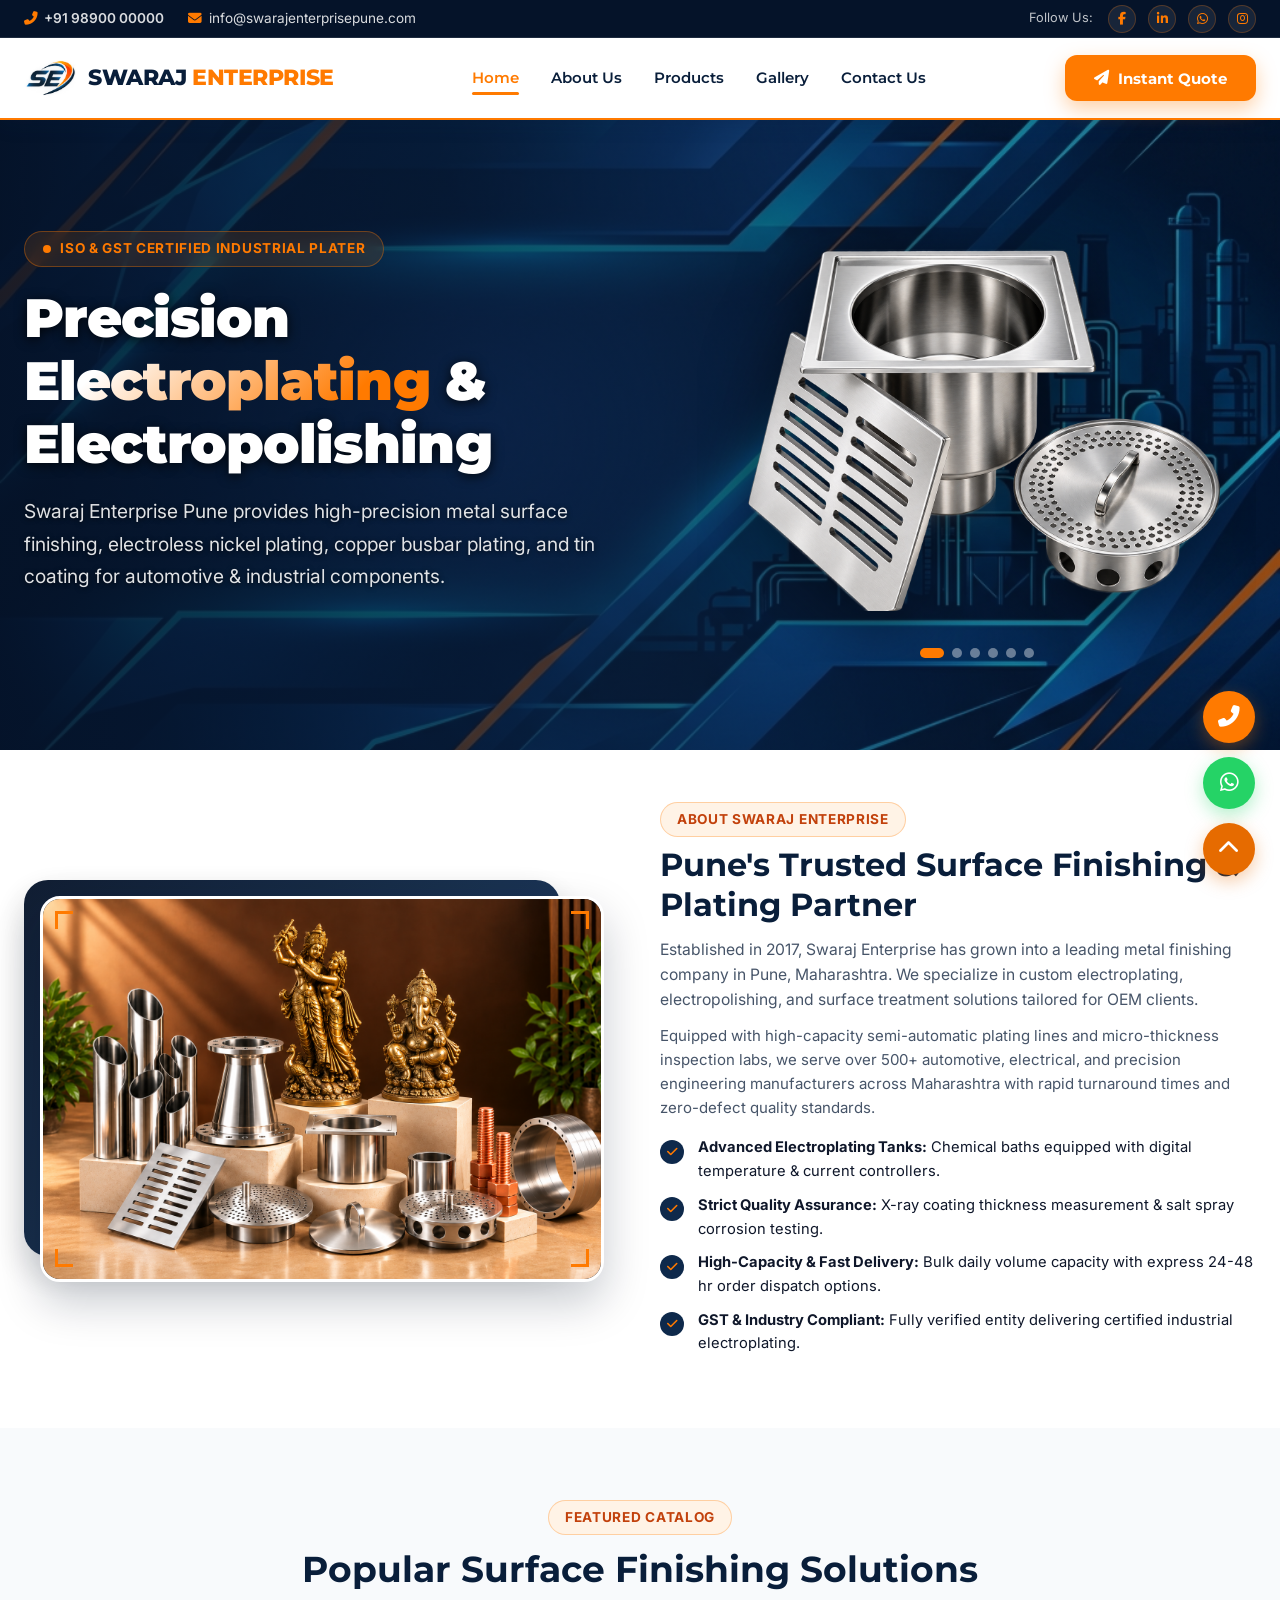
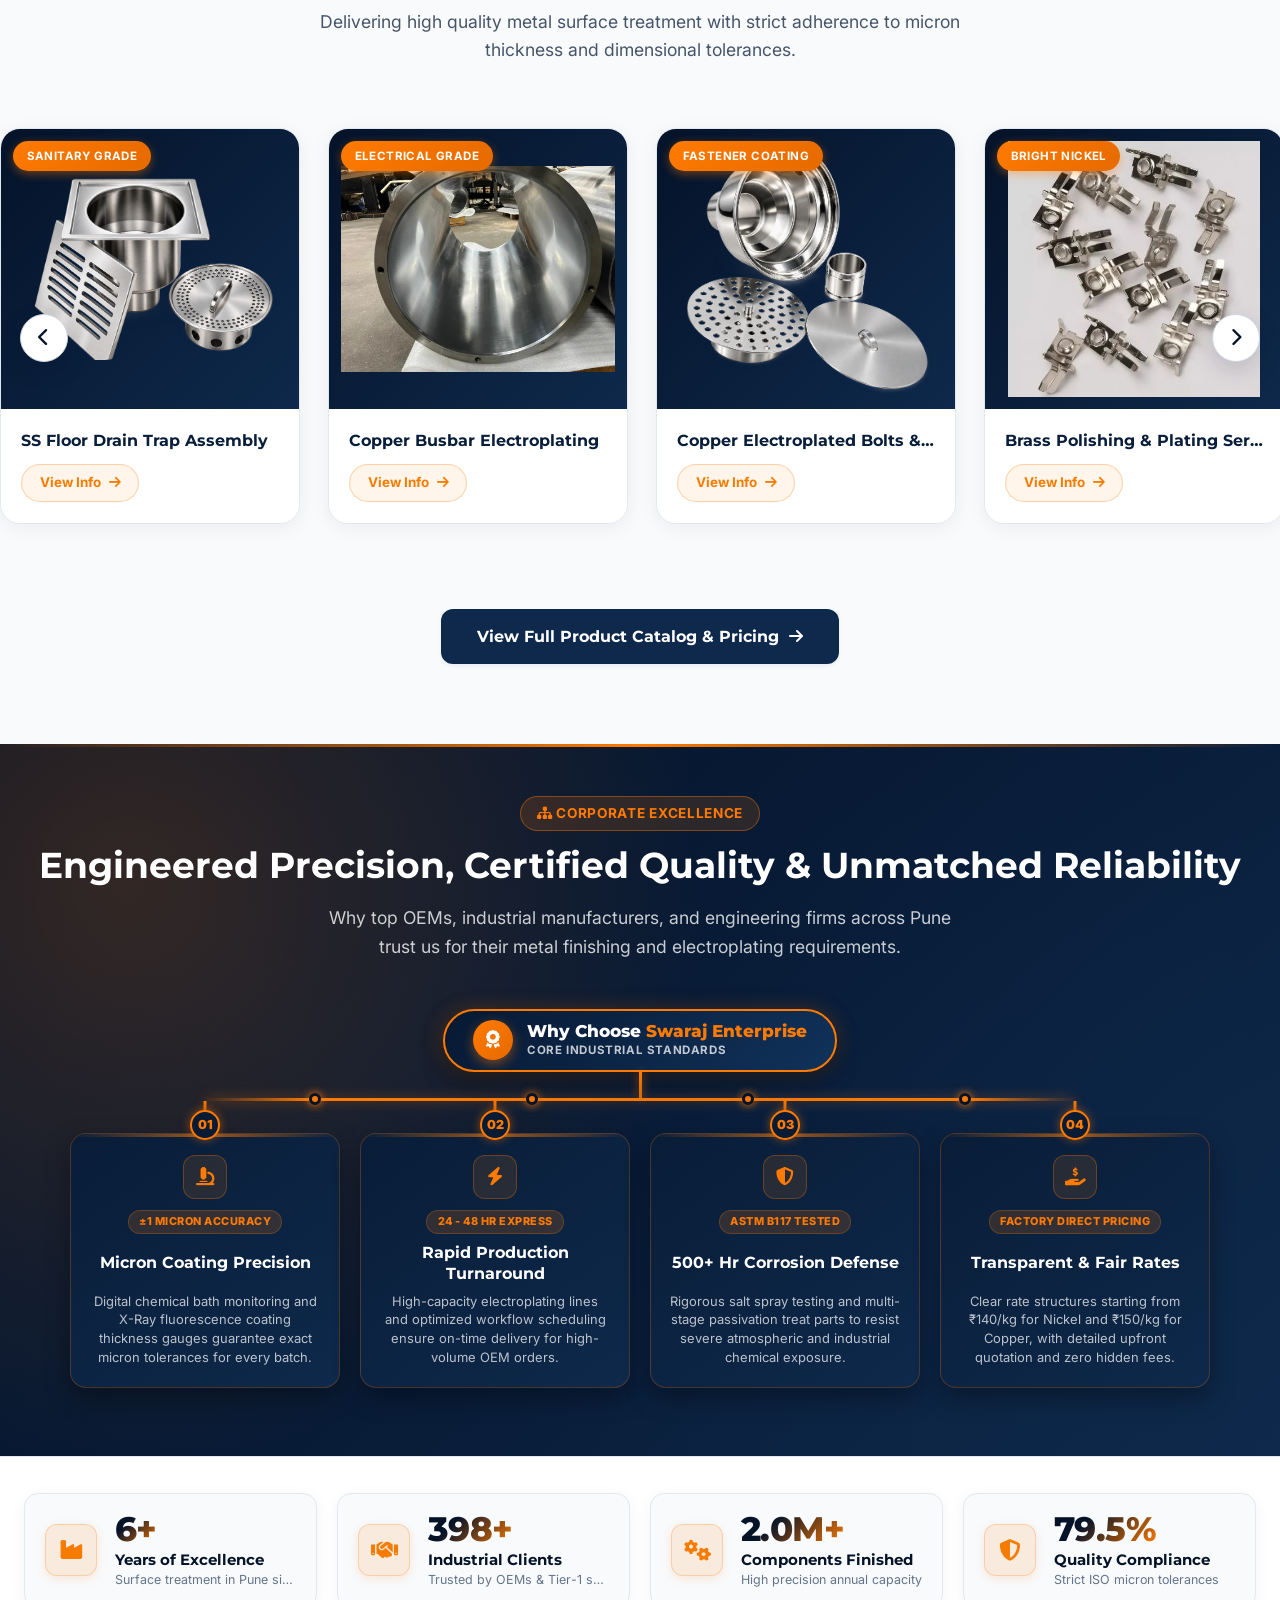
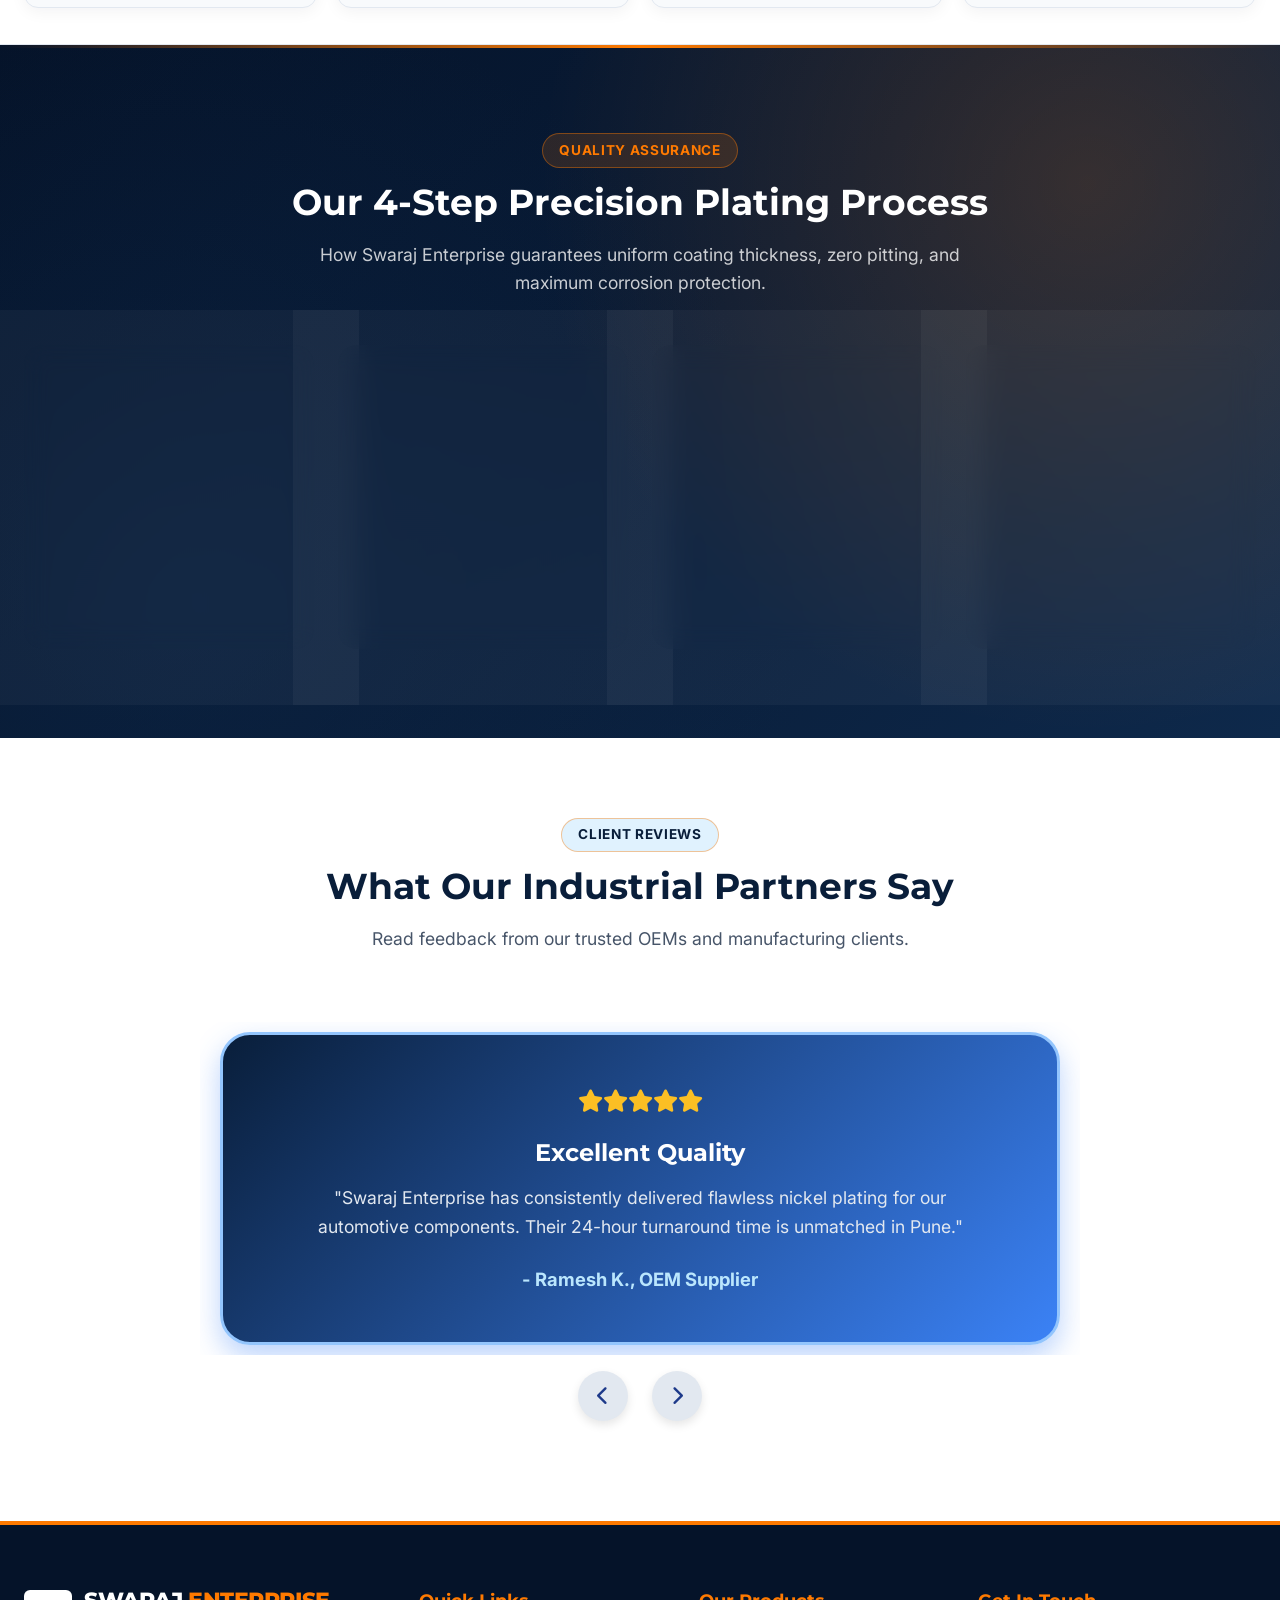
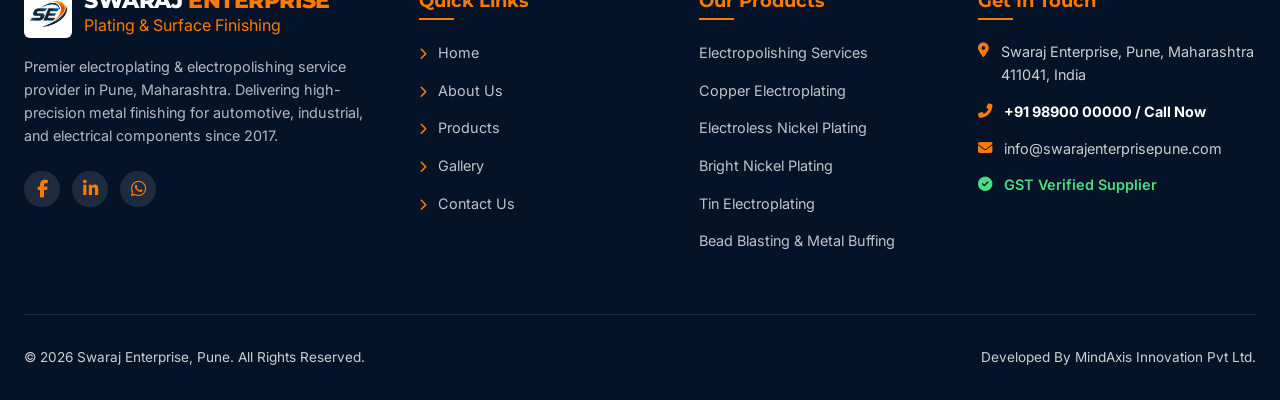
==== commit ddcc4913: "first commit" ====
--- a/index.html
+++ b/index.html
@@ -707,6 +707,154 @@
     </div>
   </section>
 
+  <!-- Client Review Section -->
+  <section class="client-review-section section section-bg-white">
+    <div class="container">
+      <div class="text-center" style="margin-bottom: 3rem;">
+        <span class="section-tag why-tag" style="background-color: var(--primary-light-blue, #e0f2fe); color: var(--primary-dark-blue, #0369a1);">Client Reviews</span>
+        <h2 class="section-title">What Our Industrial Partners Say</h2>
+        <p class="section-subtitle text-muted">Read feedback from our trusted OEMs and manufacturing clients.</p>
+      </div>
+
+      <style>
+        .review-carousel-container {
+          position: relative;
+          max-width: 900px;
+          margin: 0 auto;
+          padding: 20px 10px;
+        }
+        .review-carousel {
+          display: flex;
+          overflow-x: auto;
+          scroll-snap-type: x mandatory;
+          scrollbar-width: none;
+          -ms-overflow-style: none;
+          scroll-behavior: smooth;
+          gap: 2rem;
+          padding: 10px; /* added padding so box-shadow does not get cut off */
+        }
+        .review-carousel::-webkit-scrollbar {
+          display: none;
+        }
+        .review-card {
+          scroll-snap-align: center;
+          flex: 0 0 calc(100% - 20px); /* Account for padding */
+          margin: 0 10px;
+          background: linear-gradient(135deg, var(--primary-dark-blue, #1e3a8a) 0%, #3b82f6 100%);
+          color: #ffffff;
+          border-radius: 30px; /* Fully rounded shape */
+          border: 3px solid #93c5fd; /* Added border */
+          padding: 3rem;
+          box-shadow: 0 12px 28px rgba(59, 130, 246, 0.35);
+          text-align: center;
+          display: flex;
+          flex-direction: column;
+          justify-content: center;
+          align-items: center;
+          min-height: 280px;
+          box-sizing: border-box;
+          position: relative;
+        }
+        .review-carousel-btns {
+          display: flex;
+          justify-content: center;
+          gap: 1.5rem;
+          margin-top: 1rem;
+        }
+        .review-btn {
+          background: #e2e8f0;
+          color: #1e3a8a;
+          border: none;
+          width: 50px;
+          height: 50px;
+          border-radius: 50%;
+          cursor: pointer;
+          display: flex;
+          align-items: center;
+          justify-content: center;
+          font-size: 1.2rem;
+          transition: all 0.3s ease;
+          box-shadow: 0 4px 10px rgba(0,0,0,0.1);
+        }
+        .review-btn:hover {
+          background: var(--primary-orange, #f97316);
+          color: #ffffff;
+          transform: scale(1.1);
+        }
+      </style>
+
+      <div class="review-carousel-container">
+        <div class="review-carousel" id="reviewCarousel">
+          <div class="review-card">
+            <div class="review-stars" style="color: #fbbf24; margin-bottom: 1.25rem; font-size: 1.4rem;"><i class="fas fa-star"></i><i class="fas fa-star"></i><i class="fas fa-star"></i><i class="fas fa-star"></i><i class="fas fa-star"></i></div>
+            <h3 style="font-size: 1.5rem; margin-bottom: 1rem; color: #ffffff;">Excellent Quality</h3>
+            <p style="font-size: 1.1rem; margin-bottom: 1.5rem; color: #e2e8f0; max-width: 700px; line-height: 1.6;">"Swaraj Enterprise has consistently delivered flawless nickel plating for our automotive components. Their 24-hour turnaround time is unmatched in Pune."</p>
+            <div style="font-weight: 700; color: #bae6fd; font-size: 1.15rem;">- Ramesh K., OEM Supplier</div>
+          </div>
+
+          <div class="review-card">
+            <div class="review-stars" style="color: #fbbf24; margin-bottom: 1.25rem; font-size: 1.4rem;"><i class="fas fa-star"></i><i class="fas fa-star"></i><i class="fas fa-star"></i><i class="fas fa-star"></i><i class="fas fa-star"></i></div>
+            <h3 style="font-size: 1.5rem; margin-bottom: 1rem; color: #ffffff;">Highly Reliable Partner</h3>
+            <p style="font-size: 1.1rem; margin-bottom: 1.5rem; color: #e2e8f0; max-width: 700px; line-height: 1.6;">"We rely on them for high-volume copper plating. Their attention to micron tolerances and zero-defect policy has improved our product lifecycle."</p>
+            <div style="font-weight: 700; color: #bae6fd; font-size: 1.15rem;">- Amit S., Manufacturer</div>
+          </div>
+
+          <div class="review-card">
+            <div class="review-stars" style="color: #fbbf24; margin-bottom: 1.25rem; font-size: 1.4rem;"><i class="fas fa-star"></i><i class="fas fa-star"></i><i class="fas fa-star"></i><i class="fas fa-star"></i><i class="fas fa-star"></i></div>
+            <h3 style="font-size: 1.5rem; margin-bottom: 1rem; color: #ffffff;">Transparent Pricing</h3>
+            <p style="font-size: 1.1rem; margin-bottom: 1.5rem; color: #e2e8f0; max-width: 700px; line-height: 1.6;">"The pricing is fair and their X-Ray thickness reports provide complete peace of mind. Highly recommend them for heavy-duty metal finishing."</p>
+            <div style="font-weight: 700; color: #bae6fd; font-size: 1.15rem;">- Priya M., Engineering Firm</div>
+          </div>
+
+          <div class="review-card">
+            <div class="review-stars" style="color: #fbbf24; margin-bottom: 1.25rem; font-size: 1.4rem;"><i class="fas fa-star"></i><i class="fas fa-star"></i><i class="fas fa-star"></i><i class="fas fa-star"></i><i class="fas fa-star"></i></div>
+            <h3 style="font-size: 1.5rem; margin-bottom: 1rem; color: #ffffff;">Great Communication</h3>
+            <p style="font-size: 1.1rem; margin-bottom: 1.5rem; color: #e2e8f0; max-width: 700px; line-height: 1.6;">"The team is responsive and understands our technical specs perfectly. The brass polishing and antique finishing they did for us was top tier."</p>
+            <div style="font-weight: 700; color: #bae6fd; font-size: 1.15rem;">- Sandeep R., Architect</div>
+          </div>
+        </div>
+        
+        <div class="review-carousel-btns">
+          <button class="review-btn" onclick="scrollReview(-1)"><i class="fas fa-chevron-left"></i></button>
+          <button class="review-btn" onclick="scrollReview(1)"><i class="fas fa-chevron-right"></i></button>
+        </div>
+      </div>
+      
+      <script>
+        const reviewCarousel = document.getElementById('reviewCarousel');
+        let reviewInterval = setInterval(autoScroll, 4000);
+
+        function autoScroll() {
+          if (!reviewCarousel) return;
+          const scrollAmount = reviewCarousel.clientWidth;
+          
+          if (reviewCarousel.scrollLeft >= (reviewCarousel.scrollWidth - reviewCarousel.clientWidth - 20)) {
+            reviewCarousel.scrollTo({ left: 0, behavior: 'smooth' });
+          } else {
+            reviewCarousel.scrollBy({ left: scrollAmount, behavior: 'smooth' });
+          }
+        }
+
+        function scrollReview(direction) {
+          clearInterval(reviewInterval);
+          if (!reviewCarousel) return;
+          
+          const scrollAmount = reviewCarousel.clientWidth;
+          
+          if (direction === -1 && reviewCarousel.scrollLeft <= 0) {
+             reviewCarousel.scrollTo({ left: reviewCarousel.scrollWidth, behavior: 'smooth' });
+          } else if (direction === 1 && reviewCarousel.scrollLeft >= (reviewCarousel.scrollWidth - reviewCarousel.clientWidth - 20)) {
+             reviewCarousel.scrollTo({ left: 0, behavior: 'smooth' });
+          } else {
+             reviewCarousel.scrollBy({ left: direction * scrollAmount, behavior: 'smooth' });
+          }
+          
+          reviewInterval = setInterval(autoScroll, 4000);
+        }
+      </script>
+    </div>
+  </section>
+
 
 
 
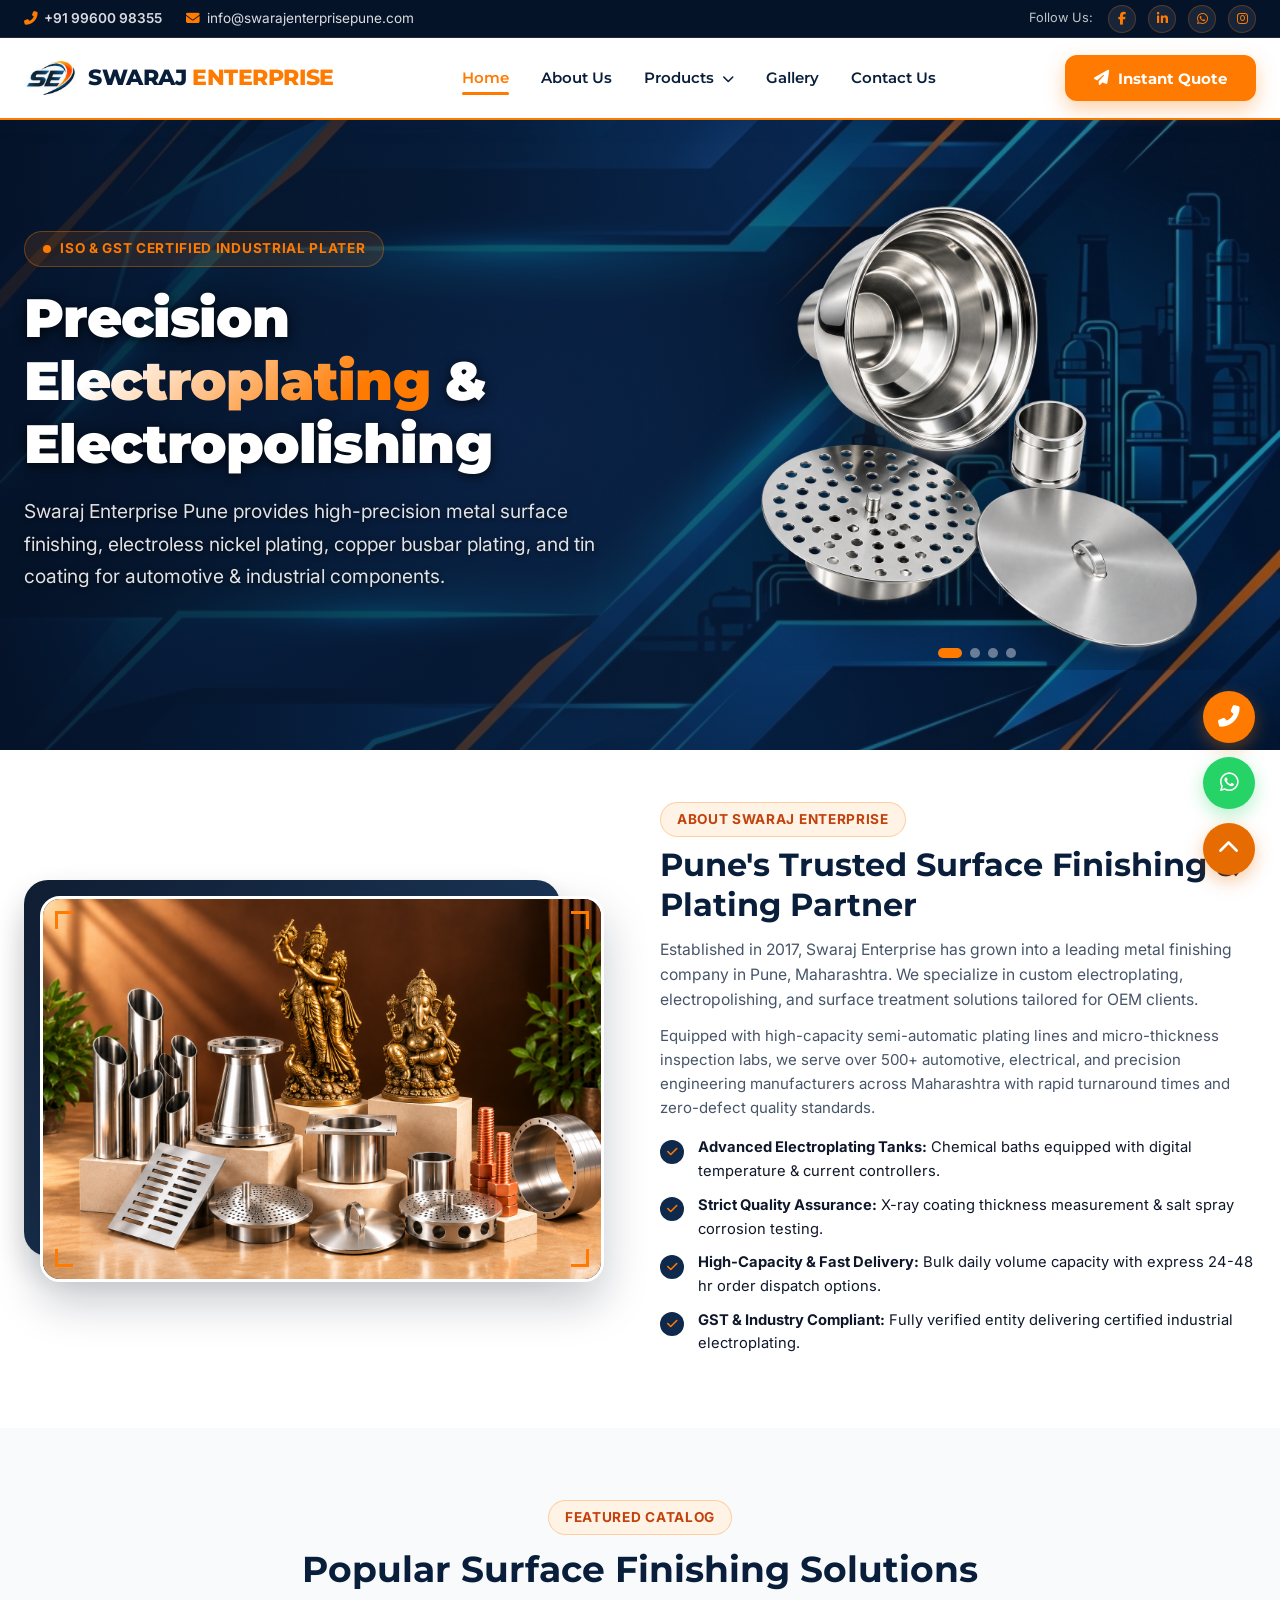
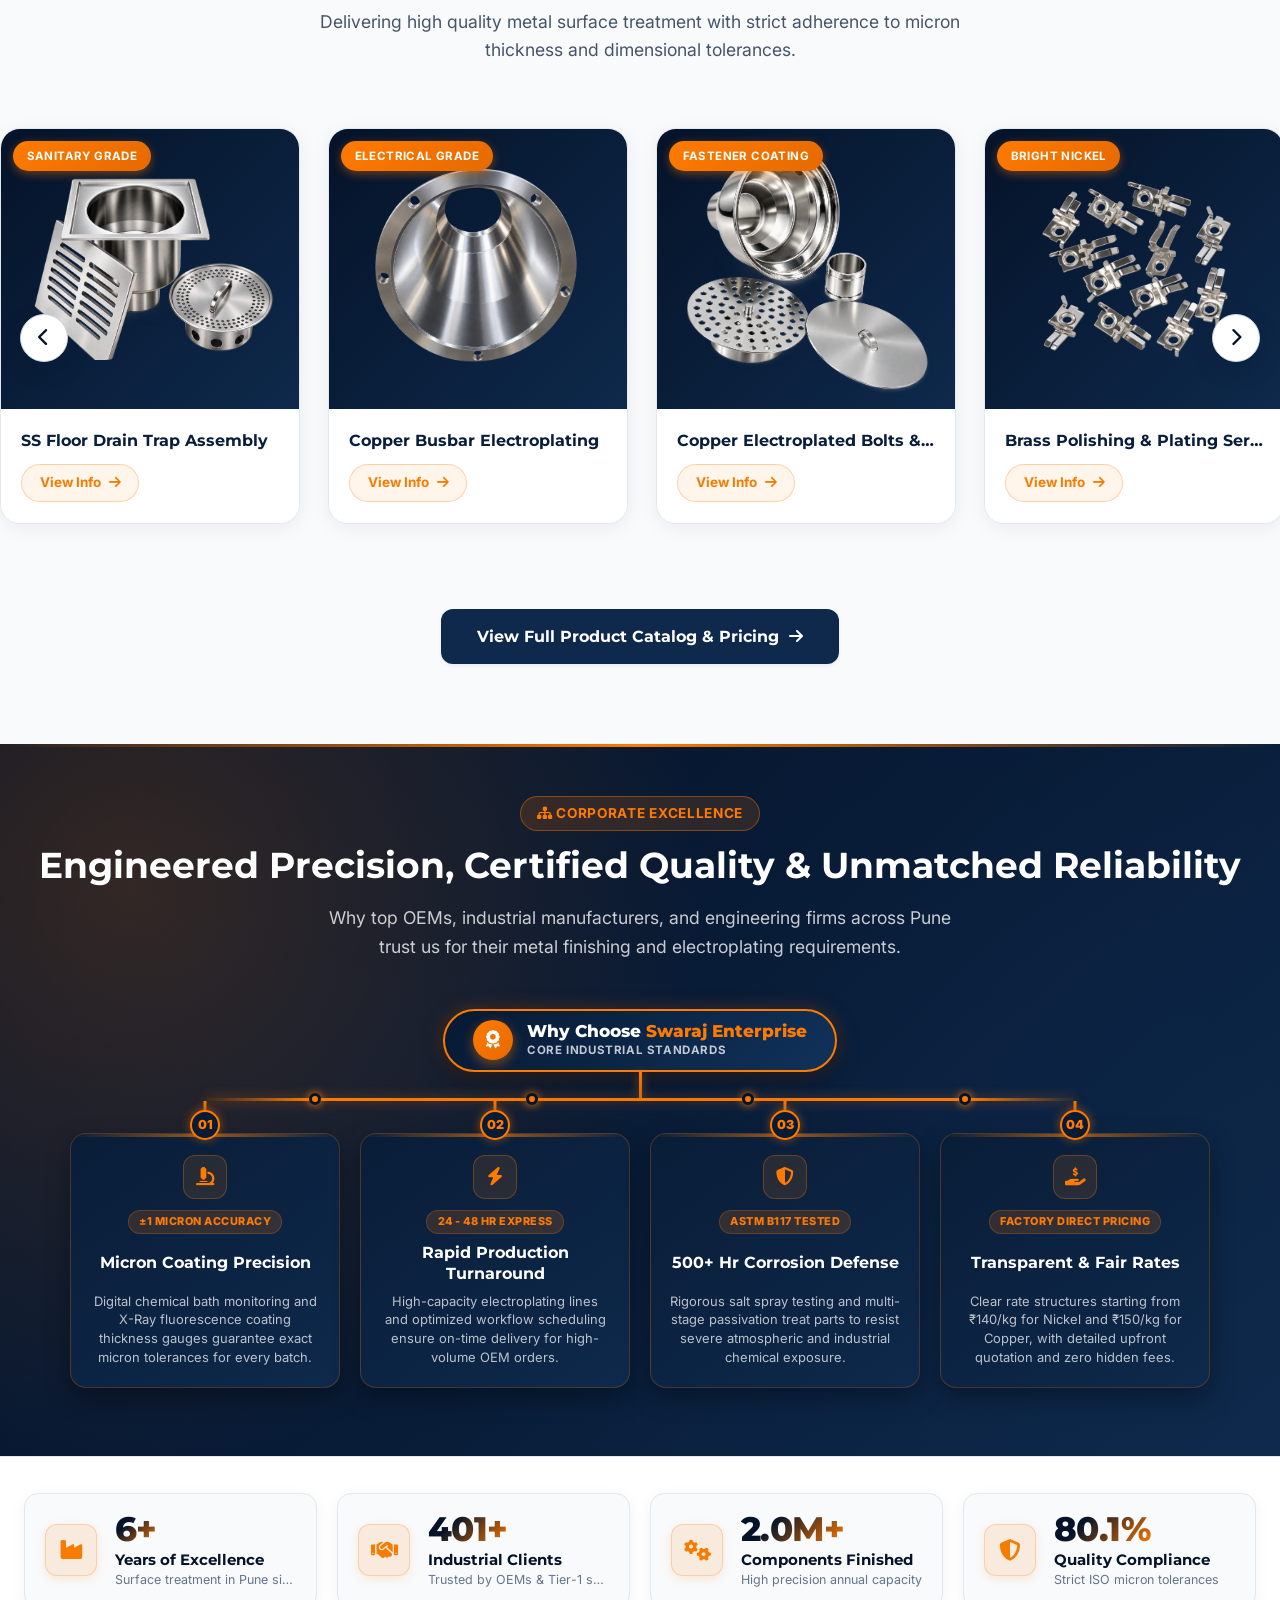
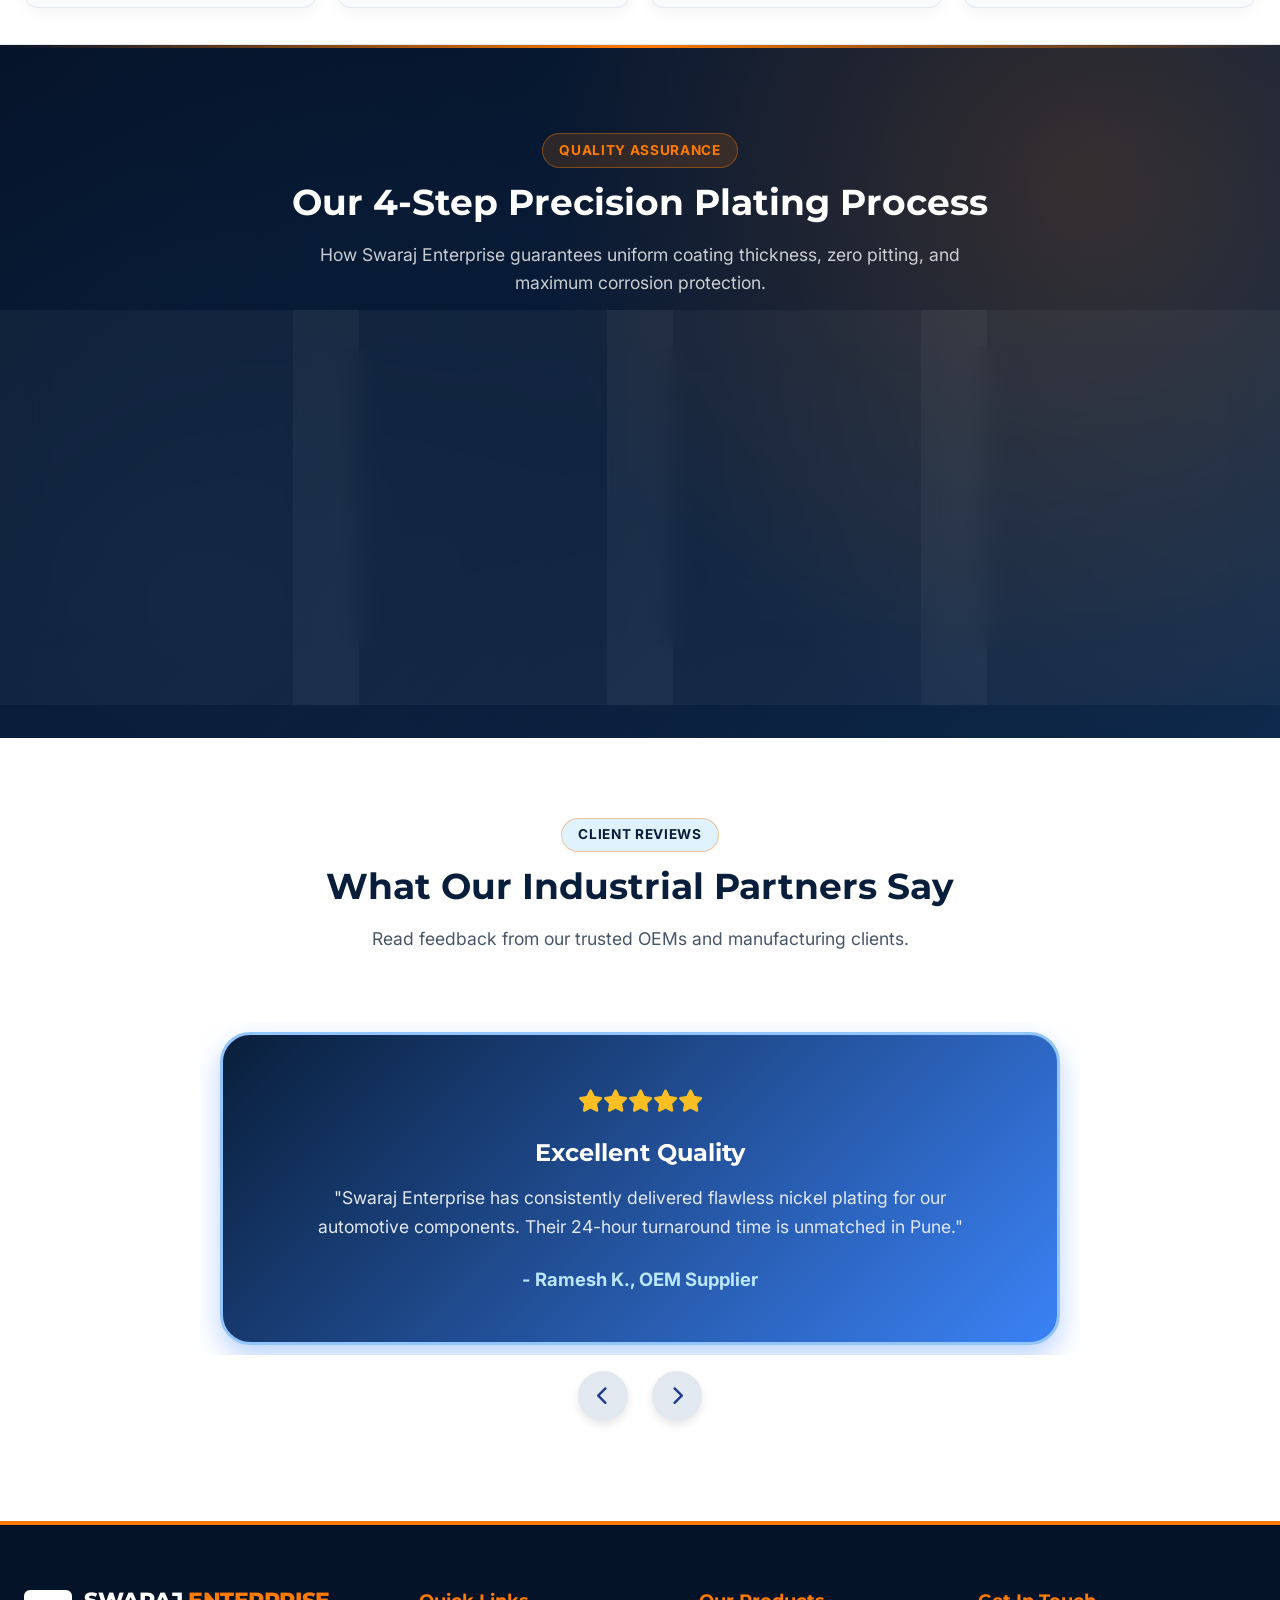
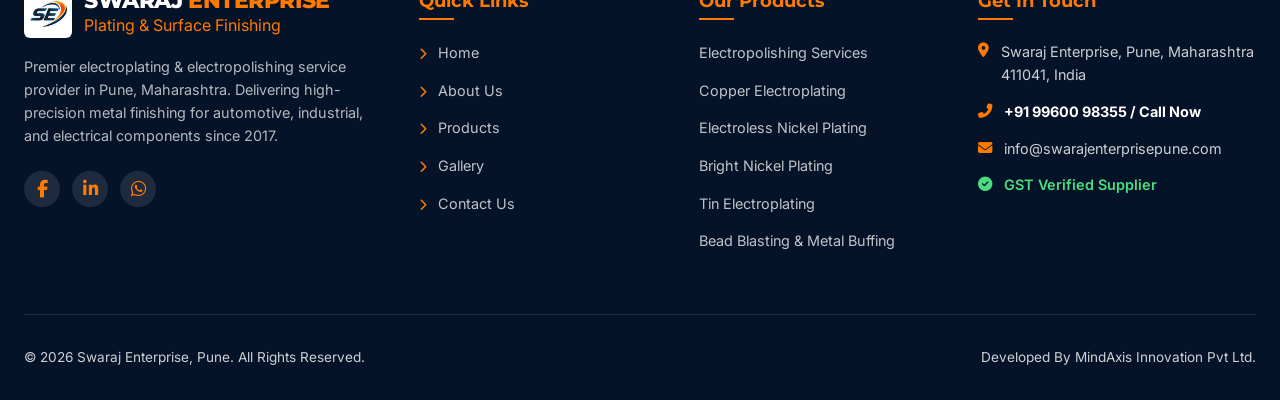
==== commit 244a945e: "changes update k" ====
--- a/index.html
+++ b/index.html
@@ -33,7 +33,7 @@
       <div class="top-info">
         <div class="top-info-item">
           <i class="fas fa-phone-alt"></i>
-          <a href="tel:+919890000000" style="color: inherit; font-weight: 600;">+91 98900 00000</a>
+          <a href="tel:+919960098355" style="color: inherit; font-weight: 600;">+91 99600 98355</a>
         </div>
         <div class="top-info-item">
           <i class="fas fa-envelope"></i>
@@ -44,7 +44,7 @@
         <span style="font-size: 0.8rem; color: rgba(255,255,255,0.75); margin-right: 0.2rem;">Follow Us:</span>
         <a href="https://facebook.com" target="_blank" aria-label="Facebook" title="Facebook"><i class="fab fa-facebook-f"></i></a>
         <a href="https://linkedin.com" target="_blank" aria-label="LinkedIn" title="LinkedIn"><i class="fab fa-linkedin-in"></i></a>
-        <a href="https://wa.me/919890000000" target="_blank" aria-label="WhatsApp" title="WhatsApp"><i class="fab fa-whatsapp"></i></a>
+        <a href="https://wa.me/919960098355" target="_blank" aria-label="WhatsApp" title="WhatsApp"><i class="fab fa-whatsapp"></i></a>
         <a href="https://instagram.com" target="_blank" aria-label="Instagram" title="Instagram"><i class="fab fa-instagram"></i></a>
       </div>
     </div>
@@ -65,7 +65,18 @@
         <ul class="nav-menu" id="nav-menu">
           <li><a href="index.html" class="nav-link active">Home</a></li>
           <li><a href="about.html" class="nav-link">About Us</a></li>
-          <li><a href="products.html" class="nav-link">Products</a></li>
+          <li class="nav-item dropdown">
+            <a href="products.html" class="nav-link">Products <i class="fas fa-chevron-down dropdown-icon"></i></a>
+            <ul class="dropdown-menu">
+              <li><a href="products.html?category=plating"><i class="fas fa-shield-alt"></i> Plating Service</a></li>
+              <li><a href="products.html?category=electropolishing"><i class="fas fa-bolt"></i> Electropolishing Services</a></li>
+              <li><a href="products.html?category=electroplating"><i class="fas fa-plug"></i> Electroplating Service</a></li>
+              <li><a href="products.html?category=metal-polishing"><i class="fas fa-magic"></i> Metal Polishing Service</a></li>
+              <li><a href="products.html?category=nickel-plating"><i class="fas fa-coins"></i> Nickel Plating Service</a></li>
+              <li><a href="products.html?category=polishing"><i class="fas fa-spray-can"></i> Polishing Service</a></li>
+              <li><a href="products.html?category=buffing"><i class="fas fa-hand-sparkles"></i> Buffing Services</a></li>
+            </ul>
+          </li>
           <li><a href="gallery.html" class="nav-link">Gallery</a></li>
           <li><a href="contact.html" class="nav-link">Contact Us</a></li>
         </ul>
@@ -101,29 +112,21 @@
           <div class="hero-slider-card">
             <!-- Slides Container -->
             <div class="hero-slides-track">
-              <!-- Slide 1: photo1.png -->
+              <!-- Slide 1: producat2.png -->
               <div class="hero-slide active">
-                <img src="assets/img/photo1.png" alt="SS Floor Drain Trap Assembly">
+                <img src="assets/img/producat2.png" alt="Busbar Copper Electroplating">
               </div>
-              <!-- Slide 2: producat14.png -->
+              <!-- Slide 2: photo5.png -->
+              <div class="hero-slide">
+                <img src="assets/img/photo5.png" alt="Product Image">
+              </div>
+              <!-- Slide 3: producat14.png -->
               <div class="hero-slide">
                 <img src="assets/img/producat14.png" alt="Precision Industrial SS Component">
               </div>
-              <!-- Slide 3: photo7.png -->
-              <div class="hero-slide">
-                <img src="assets/img/photo7.png" alt="Electropolished SS Valve Assembly">
-              </div>
-              <!-- Slide 4: producat2.png -->
-              <div class="hero-slide">
-                <img src="assets/img/producat2.png" alt="Busbar Copper Electroplating">
-              </div>
-              <!-- Slide 5: producat10.png -->
+              <!-- Slide 4: producat10.png -->
               <div class="hero-slide">
                 <img src="assets/img/producat10.png" alt="Bright Chrome Auto Parts">
-              </div>
-              <!-- Slide 6: producat5.png -->
-              <div class="hero-slide">
-                <img src="assets/img/producat5.png" alt="Custom Surface Treatment">
               </div>
             </div>
 
@@ -133,8 +136,6 @@
               <span class="dot" data-slide="1"></span>
               <span class="dot" data-slide="2"></span>
               <span class="dot" data-slide="3"></span>
-              <span class="dot" data-slide="4"></span>
-              <span class="dot" data-slide="5"></span>
             </div>
           </div>
         </div>
@@ -150,7 +151,6 @@
           <!-- Offset Decorative Backdrop Plate -->
           <div class="about-img-backdrop"></div>
           
-          <!-- Image Wrapper Frame with Corner Brackets -->
           <div class="about-img-frame">
             <img src="assets/img/factory.png" alt="Swaraj Enterprise Pune Factory" class="about-img-main">
             <span class="frame-corner corner-tl"></span>
@@ -309,17 +309,6 @@
 
         <div class="marquee-product-card">
           <div class="marquee-card-img">
-            <img src="assets/img/producat7.png" alt="Electropolished SS Valve Assembly">
-            <span class="marquee-tag">Mirror Finish</span>
-          </div>
-          <div class="marquee-card-body">
-            <h4>Electropolished SS Valve Assembly</h4>
-            <a href="contact.html" class="btn-view-info">View Info <i class="fas fa-arrow-right"></i></a>
-          </div>
-        </div>
-
-        <div class="marquee-product-card">
-          <div class="marquee-card-img">
             <img src="assets/img/producat8.png" alt="Silver Plated Electrical Contacts">
             <span class="marquee-tag">Precision Silver</span>
           </div>
@@ -436,17 +425,6 @@
           </div>
           <div class="marquee-card-body">
             <h4>SS Sanitization Cleanroom Trap</h4>
-            <a href="contact.html" class="btn-view-info">View Info <i class="fas fa-arrow-right"></i></a>
-          </div>
-        </div>
-
-        <div class="marquee-product-card">
-          <div class="marquee-card-img">
-            <img src="assets/img/producat7.png" alt="Electropolished SS Valve Assembly">
-            <span class="marquee-tag">Mirror Finish</span>
-          </div>
-          <div class="marquee-card-body">
-            <h4>Electropolished SS Valve Assembly</h4>
             <a href="contact.html" class="btn-view-info">View Info <i class="fas fa-arrow-right"></i></a>
           </div>
         </div>
@@ -675,7 +653,7 @@
       </div>
 
       <div class="process-grid">
-        <div class="process-card">
+        <div class="process-card animate-up">
           <span class="process-step-num">01</span>
           <div class="process-icon"><i class="fas fa-file-alt"></i></div>
           <h3>1. Drawing & RFQ Analysis</h3>
@@ -683,21 +661,21 @@
             tolerances.</p>
         </div>
 
-        <div class="process-card">
+        <div class="process-card animate-up">
           <span class="process-step-num">02</span>
           <div class="process-icon"><i class="fas fa-shower"></i></div>
           <h3>2. Ultrasonic Pre-Cleaning</h3>
           <p>Multi-stage chemical degreasing, rust removal, and acid etching for perfect surface adhesion.</p>
         </div>
 
-        <div class="process-card">
+        <div class="process-card animate-up">
           <span class="process-step-num">03</span>
           <div class="process-icon"><i class="fas fa-bolt"></i></div>
           <h3>3. Digital Bath Plating</h3>
           <p>Electroplating with automated rectifier current control and regulated chemical bath temperatures.</p>
         </div>
 
-        <div class="process-card">
+        <div class="process-card animate-up">
           <span class="process-step-num">04</span>
           <div class="process-icon"><i class="fas fa-check-double"></i></div>
           <h3>4. Micron & QC Testing</h3>
@@ -890,11 +868,9 @@
             </option>
             <option value="Industrial SS Pressure Vessels">Industrial SS Pressure Vessels & Columns (Custom Quote)
             </option>
-            <option value="Bike Spare Parts Bright Chrome Plating">Bike Spare Parts Bright Chrome Plating (₹ 4/Sq Inch)
-            </option>
             <option value="Copper Electroplated Bolts">Copper Electroplated Bolts & Fasteners (₹ 150/Kg)</option>
 
-            <option value="Brass Polishing Service">Brass Polishing Service (₹ 100/Piece)</option>
+
             <option value="Antique Finishing Coating Services">Antique Finishing Coating Services (₹ 2,500/Sq Ft)
             </option>
           </select>
@@ -912,7 +888,78 @@
   </div>
 
   <!-- Reusable Footer Container -->
-  <div id="footer-placeholder"></div>
+  <footer>
+  <div class="container">
+    <div class="footer-grid">
+      <div class="footer-brand">
+        <div class="logo-brand" style="margin-bottom: 1rem;">
+          <img src="assets/img/logo.png" alt="Swaraj Enterprise Logo" class="logo-img" style="height: 48px; background: white; padding: 4px; border-radius: 6px;">
+          <div class="brand-text">
+            <span class="brand-name" style="color: white;">SWARAJ <span>ENTERPRISE</span></span>
+            <span class="brand-tagline" style="color: var(--accent-yellow);">Plating & Surface Finishing</span>
+          </div>
+        </div>
+        <p>Premier electroplating & electropolishing service provider in Pune, Maharashtra. Delivering high-precision metal finishing for automotive, industrial, and electrical components since 2017.</p>
+        <div style="display: flex; gap: 0.75rem; font-size: 1.1rem;">
+          <a href="#" style="color: var(--accent-yellow); background: rgba(255,255,255,0.1); width: 36px; height: 36px; border-radius: 50%; display: flex; align-items: center; justify-content: center;"><i class="fab fa-facebook-f"></i></a>
+          <a href="#" style="color: var(--accent-yellow); background: rgba(255,255,255,0.1); width: 36px; height: 36px; border-radius: 50%; display: flex; align-items: center; justify-content: center;"><i class="fab fa-linkedin-in"></i></a>
+          <a href="#" style="color: var(--accent-yellow); background: rgba(255,255,255,0.1); width: 36px; height: 36px; border-radius: 50%; display: flex; align-items: center; justify-content: center;"><i class="fab fa-whatsapp"></i></a>
+        </div>
+      </div>
+
+      <div class="footer-col">
+        <h4>Quick Links</h4>
+        <ul class="footer-links">
+          <li><a href="index.html"><i class="fas fa-chevron-right" style="color: var(--accent-yellow); font-size: 0.75rem; margin-right: 0.4rem;"></i> Home</a></li>
+          <li><a href="about.html"><i class="fas fa-chevron-right" style="color: var(--accent-yellow); font-size: 0.75rem; margin-right: 0.4rem;"></i> About Us</a></li>
+          <li><a href="products.html"><i class="fas fa-chevron-right" style="color: var(--accent-yellow); font-size: 0.75rem; margin-right: 0.4rem;"></i> Products</a></li>
+          <li><a href="gallery.html"><i class="fas fa-chevron-right" style="color: var(--accent-yellow); font-size: 0.75rem; margin-right: 0.4rem;"></i> Gallery</a></li>
+          <li><a href="contact.html"><i class="fas fa-chevron-right" style="color: var(--accent-yellow); font-size: 0.75rem; margin-right: 0.4rem;"></i> Contact Us</a></li>
+        </ul>
+      </div>
+
+      <div class="footer-col">
+        <h4>Our Products</h4>
+        <ul class="footer-links">
+          <li><a href="products.html">Electropolishing Services</a></li>
+          <li><a href="products.html">Copper Electroplating</a></li>
+          <li><a href="products.html">Electroless Nickel Plating</a></li>
+          <li><a href="products.html">Bright Nickel Plating</a></li>
+          <li><a href="products.html">Tin Electroplating</a></li>
+          <li><a href="products.html">Bead Blasting & Metal Buffing</a></li>
+        </ul>
+      </div>
+
+      <div class="footer-col">
+        <h4>Get In Touch</h4>
+        <div style="display: flex; flex-direction: column; gap: 0.85rem; font-size: 0.9rem;">
+          <div style="display: flex; gap: 0.75rem; align-items: flex-start;">
+            <i class="fas fa-map-marker-alt" style="color: var(--accent-yellow); margin-top: 0.2rem;"></i>
+            <span>Swaraj Enterprise, Pune, Maharashtra 411041, India</span>
+          </div>
+          <div style="display: flex; gap: 0.75rem; align-items: center;">
+            <i class="fas fa-phone-alt" style="color: var(--accent-yellow);"></i>
+            <a href="tel:+919960098355" style="color: white; font-weight: 700;">+91 99600 98355 / Call Now</a>
+          </div>
+          <div style="display: flex; gap: 0.75rem; align-items: center;">
+            <i class="fas fa-envelope" style="color: var(--accent-yellow);"></i>
+            <span>info@swarajenterprisepune.com</span>
+          </div>
+          <div style="display: flex; gap: 0.75rem; align-items: center;">
+            <i class="fas fa-check-circle" style="color: #4ADE80;"></i>
+            <span style="color: #4ADE80; font-weight: 600;">GST Verified Supplier</span>
+          </div>
+        </div>
+      </div>
+    </div>
+
+    <div class="footer-bottom">
+      <p>&copy; <span id="current-year">2026</span> Swaraj Enterprise, Pune. All Rights Reserved.</p>
+      <p class="developed-by">Developed By <span class="dev-company">MindAxis Innovation Pvt Ltd.</span></p>
+    </div>
+  </div>
+</footer>
+
 
   <!-- JS Logic -->
   <script src="assets/js/main.js"></script>
--- a/assets/css/header.css
+++ b/assets/css/header.css
@@ -264,3 +264,102 @@
   .logo-img { height: 38px; }
   .brand-name { font-size: 1rem; }
 }
+
+/* Dropdown Styles */
+.nav-item.dropdown {
+  position: relative;
+}
+
+.dropdown-icon {
+  font-size: 0.75rem;
+  margin-left: 4px;
+  transition: transform 0.3s ease;
+}
+
+.nav-item.dropdown:hover .dropdown-icon {
+  transform: rotate(180deg);
+}
+
+.dropdown-menu {
+  position: absolute;
+  top: 100%;
+  left: 0;
+  background-color: rgba(5, 19, 41, 0.95);
+  backdrop-filter: blur(10px);
+  min-width: 280px;
+  box-shadow: 0 15px 35px rgba(0, 0, 0, 0.2);
+  border-radius: var(--radius-sm);
+  padding: 1rem 0;
+  opacity: 0;
+  visibility: hidden;
+  transform: translateY(15px);
+  transition: all 0.4s cubic-bezier(0.16, 1, 0.3, 1);
+  z-index: 2000;
+  list-style: none;
+  border-top: 3px solid var(--accent-yellow);
+}
+
+.nav-item.dropdown:hover .dropdown-menu {
+  opacity: 1;
+  visibility: visible;
+  transform: translateY(0);
+}
+
+.dropdown-menu li {
+  width: 100%;
+}
+
+.dropdown-menu a {
+  display: flex;
+  align-items: center;
+  gap: 12px;
+  padding: 0.85rem 1.5rem;
+  color: rgba(255, 255, 255, 0.9);
+  font-size: 0.95rem;
+  transition: all 0.3s ease;
+  font-weight: 500;
+  text-decoration: none;
+  position: relative;
+}
+
+.dropdown-menu a i {
+  color: var(--accent-yellow);
+  font-size: 1.1rem;
+  transition: transform 0.3s ease;
+}
+
+.dropdown-menu a:hover {
+  background-color: rgba(255, 255, 255, 0.05);
+  color: #ffffff;
+  padding-left: 1.8rem;
+}
+
+.dropdown-menu a:hover i {
+  transform: scale(1.1);
+}
+
+@media (max-width: 768px) {
+  .nav-item.dropdown {
+    width: 100%;
+  }
+  .dropdown-menu {
+    position: static;
+    box-shadow: none;
+    opacity: 1;
+    visibility: visible;
+    transform: none;
+    padding-left: 1rem;
+    display: none;
+    background-color: rgba(0,0,0,0.15);
+    border-top: none;
+  }
+  .nav-item.dropdown:hover .dropdown-menu,
+  .nav-item.dropdown.open .dropdown-menu {
+    display: block;
+  }
+  .nav-item.dropdown > a {
+    display: flex;
+    justify-content: space-between;
+    align-items: center;
+  }
+}
--- a/assets/css/products.css
+++ b/assets/css/products.css
@@ -258,3 +258,111 @@
     width: 100%;
   }
 }
+
+/* Product Filter Bar */
+.product-filter-bar {
+  display: flex;
+  flex-wrap: wrap;
+  justify-content: center;
+  gap: 0.6rem;
+  margin-bottom: 2.5rem;
+}
+
+.filter-btn {
+  padding: 0.55rem 1.25rem;
+  background: white;
+  border: 1px solid rgba(0,0,0,0.1);
+  border-radius: 50px;
+  cursor: pointer;
+  font-weight: 600;
+  font-size: 0.9rem;
+  color: var(--primary-dark-blue);
+  transition: all 0.3s;
+}
+
+.filter-btn:hover, .filter-btn.active {
+  background: var(--accent-yellow);
+  color: white;
+  border-color: var(--accent-yellow);
+  box-shadow: 0 4px 10px rgba(255, 122, 0, 0.25);
+}
+
+
+/* Product Details Modal Styles */
+.details-modal-card {
+  max-width: 800px;
+  width: 90%;
+  padding: 2.5rem;
+}
+
+.details-modal-content {
+  display: flex;
+  gap: 2rem;
+  align-items: center;
+}
+
+.details-image-col {
+  flex: 1;
+  border-radius: 8px;
+  overflow: hidden;
+  background: #f8fafc;
+  display: flex;
+  justify-content: center;
+  align-items: center;
+}
+
+.details-image-col img {
+  max-width: 100%;
+  max-height: 400px;
+  object-fit: contain;
+}
+
+.details-info-col {
+  flex: 1;
+  text-align: left;
+}
+
+@media (max-width: 768px) {
+  .details-modal-content {
+    flex-direction: column;
+  }
+}
+
+
+
+
+
+/* Category Pill Filters */
+.product-filter-pills-container {
+  max-width: 1240px;
+  margin: 0 auto 2.5rem auto;
+  display: flex;
+  flex-wrap: wrap;
+  gap: 1rem;
+  justify-content: center;
+}
+
+.filter-pill {
+  background: #ffffff;
+  color: var(--primary-dark-blue);
+  border: 1px solid var(--border-light);
+  padding: 0.6rem 1.25rem;
+  border-radius: 50px;
+  font-weight: 600;
+  font-size: 0.95rem;
+  cursor: pointer;
+  transition: all 0.3s ease;
+  box-shadow: 0 2px 5px rgba(0,0,0,0.02);
+}
+
+.filter-pill:hover {
+  border-color: var(--accent-yellow);
+  color: var(--accent-yellow);
+}
+
+.filter-pill.active {
+  background: var(--accent-yellow);
+  color: #ffffff;
+  border-color: var(--accent-yellow);
+  box-shadow: 0 4px 12px rgba(253, 184, 19, 0.3);
+}
--- a/assets/css/index.css
+++ b/assets/css/index.css
@@ -1783,3 +1783,64 @@
 }
 
 
+
+/* Hero Animations */
+@keyframes slideInLeft {
+  from {
+    opacity: 0;
+    transform: translateX(-100px);
+  }
+  to {
+    opacity: 1;
+    transform: translateX(0);
+  }
+}
+
+@keyframes slideInRight {
+  from {
+    opacity: 0;
+    transform: translateX(100px);
+  }
+  to {
+    opacity: 1;
+    transform: translateX(0);
+  }
+}
+
+.hero-content {
+  animation: slideInLeft 1.2s ease-out forwards;
+}
+
+.hero-slider-wrapper {
+  animation: slideInRight 1.2s ease-out forwards;
+}
+
+@keyframes slideInUp {
+  from {
+    opacity: 0;
+    transform: translateY(100px);
+  }
+  to {
+    opacity: 1;
+    transform: translateY(0);
+  }
+}
+
+.about-image-stack {
+  animation: slideInLeft 1.2s ease-out forwards;
+}
+
+.about-grid > div:not(.about-image-stack) {
+  animation: slideInUp 1.2s ease-out forwards;
+}
+
+/* Scroll Animations */
+.animate-up {
+  opacity: 0;
+  transform: translateY(60px);
+  transition: opacity 0.8s ease-out, transform 0.8s ease-out;
+}
+.animate-up.in-view {
+  opacity: 1;
+  transform: translateY(0);
+}
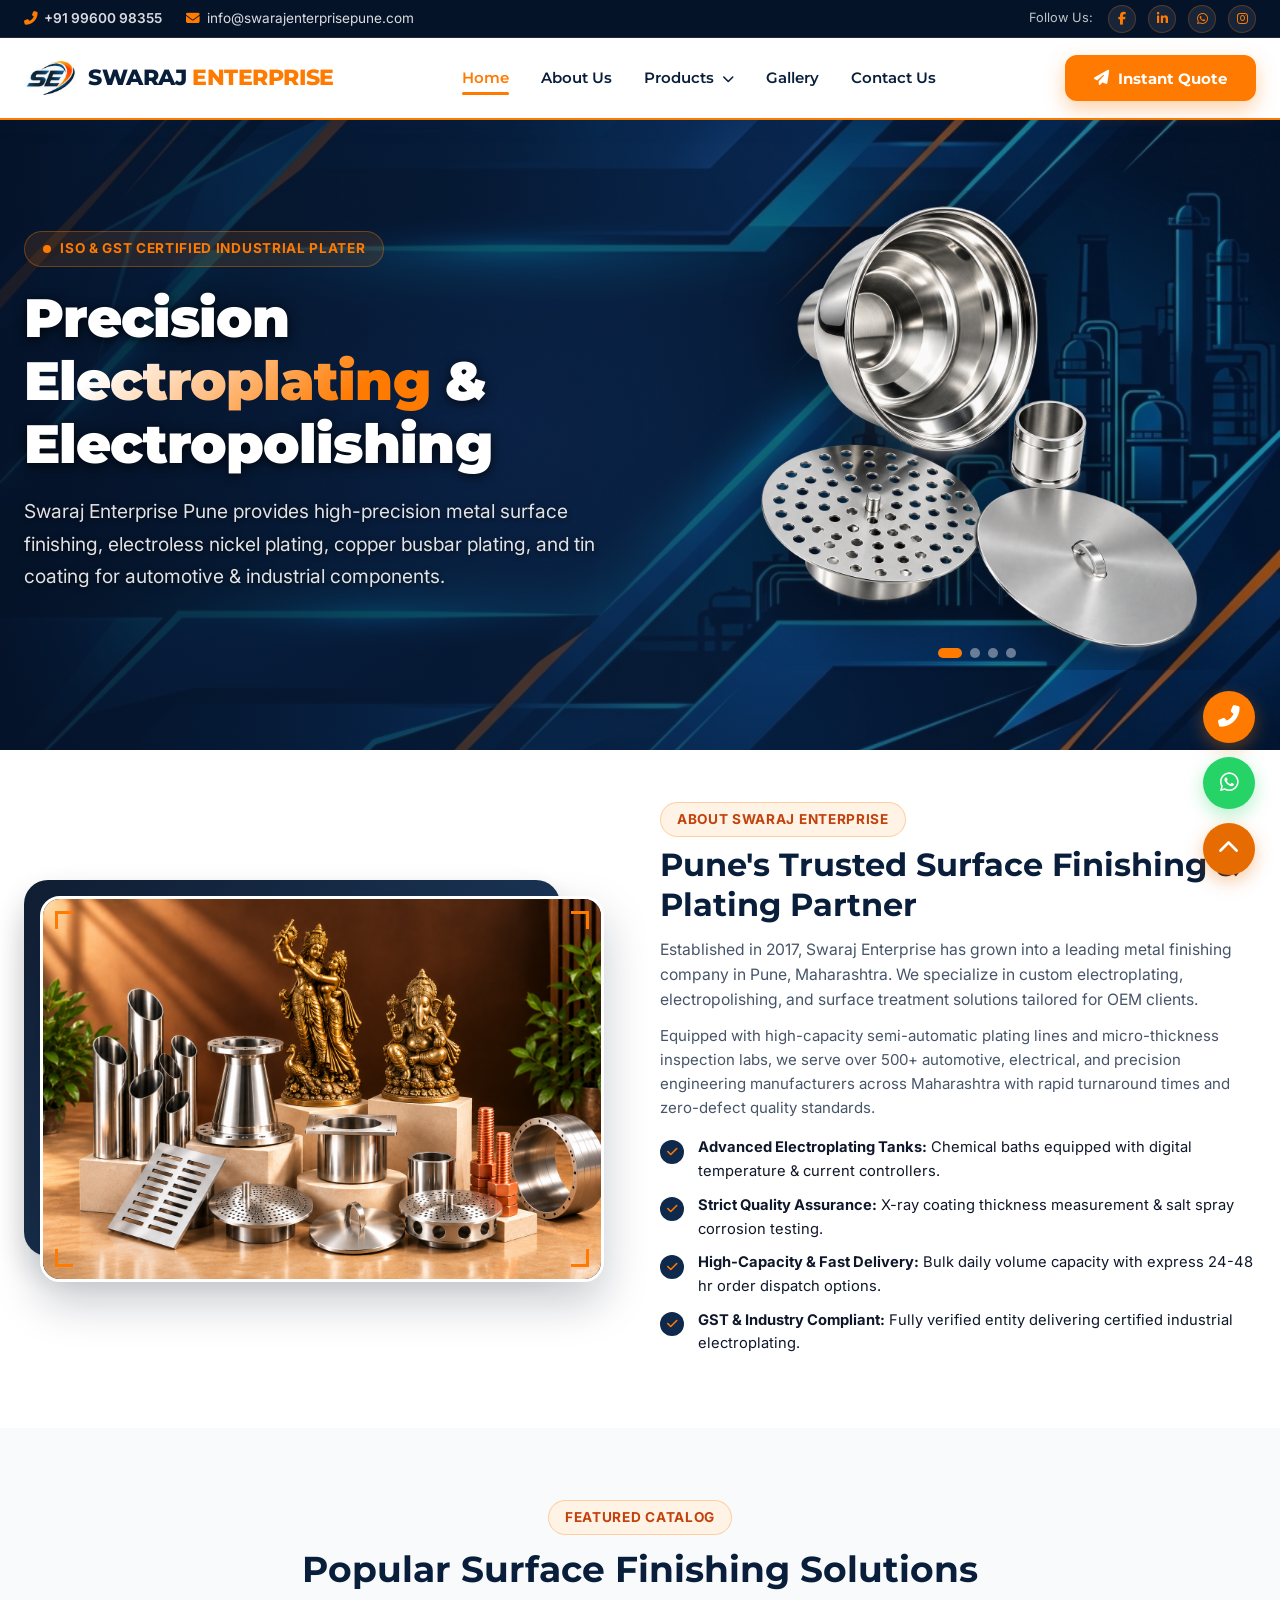
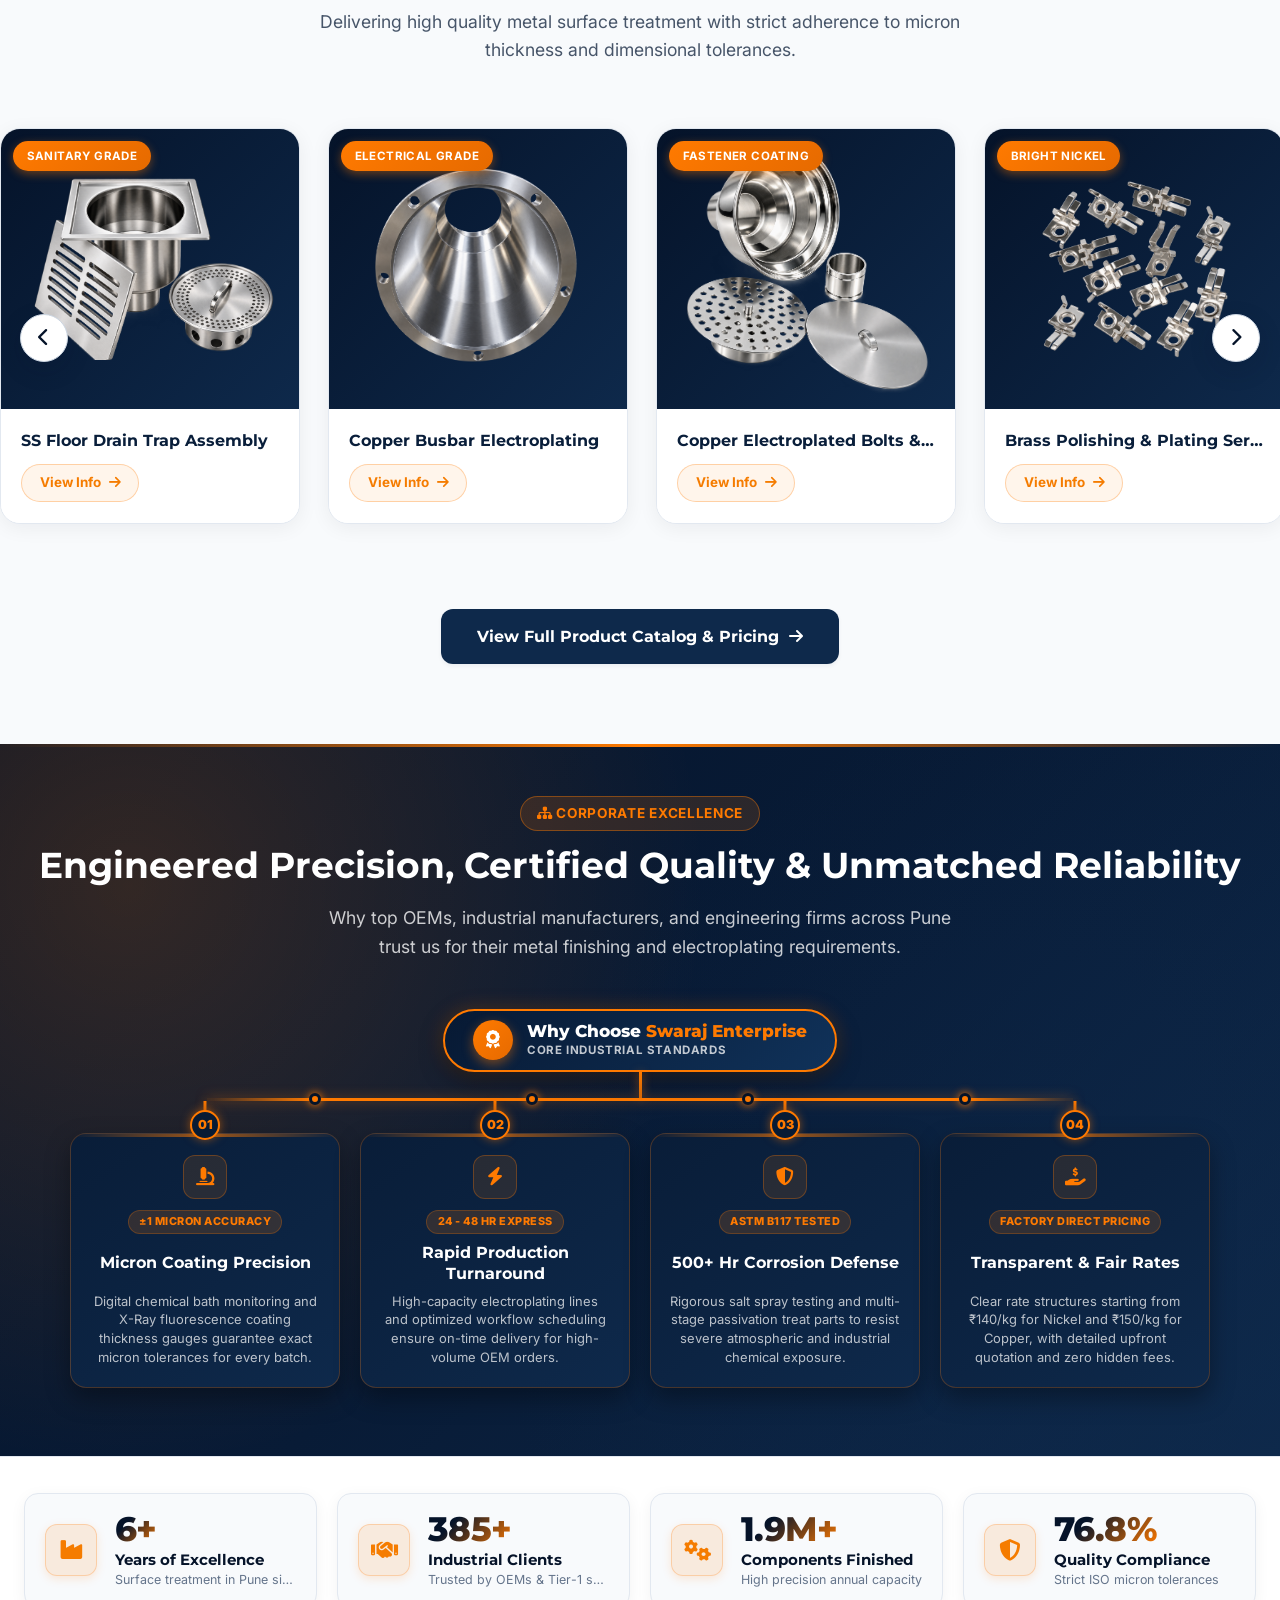
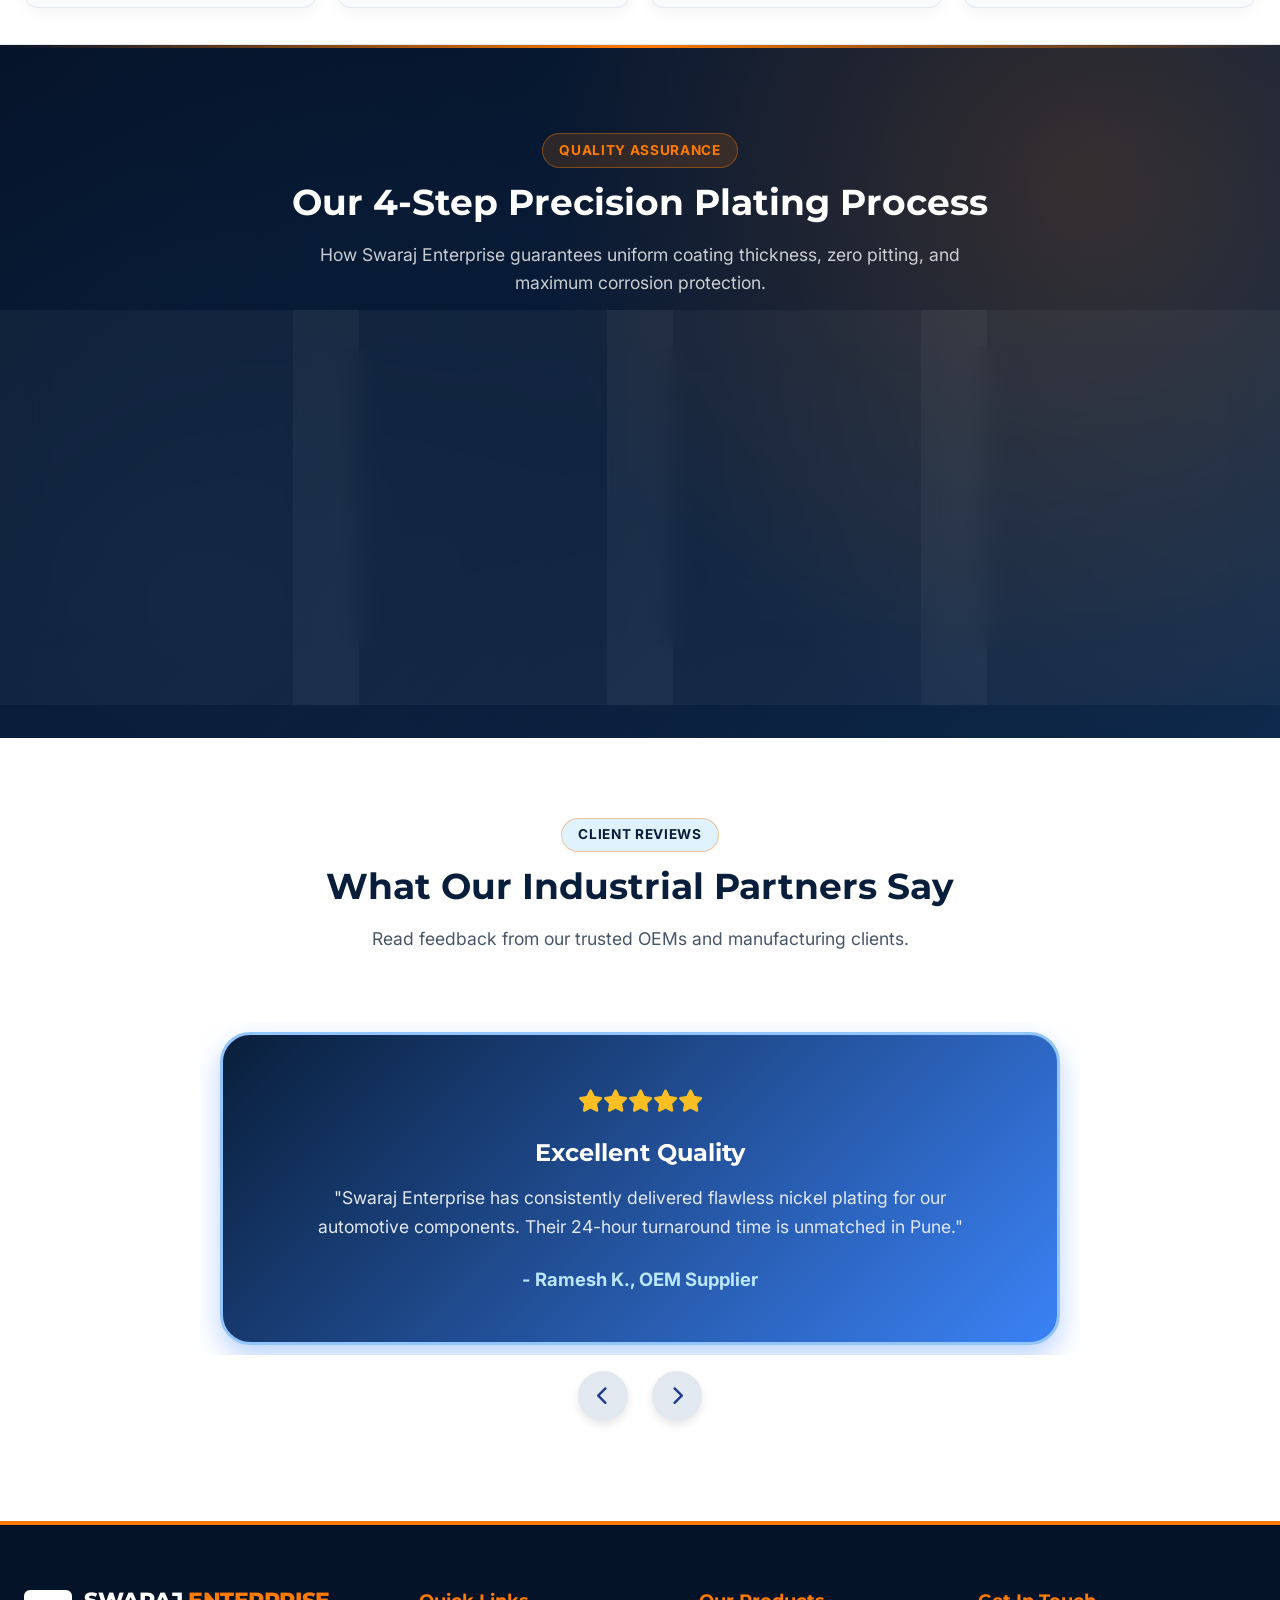
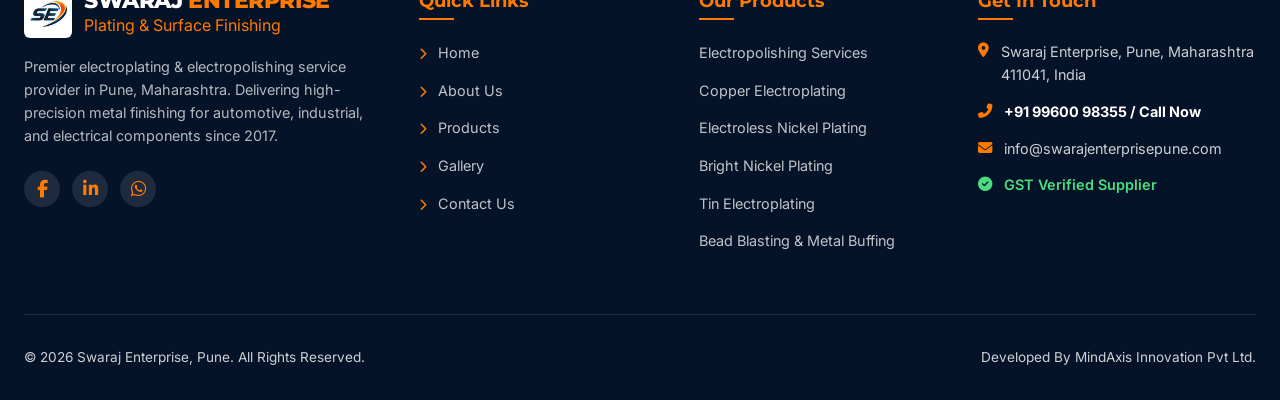
==== commit c5ea8d68: "changes update k" ====
--- a/index.html
+++ b/index.html
@@ -237,7 +237,7 @@
           </div>
           <div class="marquee-card-body">
             <h4>SS Floor Drain Trap Assembly</h4>
-            <a href="contact.html" class="btn-view-info">View Info <i class="fas fa-arrow-right"></i></a>
+            <a href="products.html" class="btn-view-info">View Info <i class="fas fa-arrow-right"></i></a>
           </div>
         </div>
 
@@ -248,7 +248,7 @@
           </div>
           <div class="marquee-card-body">
             <h4>Copper Busbar Electroplating</h4>
-            <a href="contact.html" class="btn-view-info">View Info <i class="fas fa-arrow-right"></i></a>
+            <a href="products.html" class="btn-view-info">View Info <i class="fas fa-arrow-right"></i></a>
           </div>
         </div>
 
@@ -259,7 +259,7 @@
           </div>
           <div class="marquee-card-body">
             <h4>Copper Electroplated Bolts & Studs</h4>
-            <a href="contact.html" class="btn-view-info">View Info <i class="fas fa-arrow-right"></i></a>
+            <a href="products.html" class="btn-view-info">View Info <i class="fas fa-arrow-right"></i></a>
           </div>
         </div>
 
@@ -270,7 +270,7 @@
           </div>
           <div class="marquee-card-body">
             <h4>Brass Polishing & Plating Service</h4>
-            <a href="contact.html" class="btn-view-info">View Info <i class="fas fa-arrow-right"></i></a>
+            <a href="products.html" class="btn-view-info">View Info <i class="fas fa-arrow-right"></i></a>
           </div>
         </div>
 
@@ -281,7 +281,7 @@
           </div>
           <div class="marquee-card-body">
             <h4>Electropolished SS Filter Housing</h4>
-            <a href="contact.html" class="btn-view-info">View Info <i class="fas fa-arrow-right"></i></a>
+            <a href="products.html" class="btn-view-info">View Info <i class="fas fa-arrow-right"></i></a>
           </div>
         </div>
 
@@ -292,7 +292,7 @@
           </div>
           <div class="marquee-card-body">
             <h4>Custom Surface Treatment Fixture</h4>
-            <a href="contact.html" class="btn-view-info">View Info <i class="fas fa-arrow-right"></i></a>
+            <a href="products.html" class="btn-view-info">View Info <i class="fas fa-arrow-right"></i></a>
           </div>
         </div>
 
@@ -303,7 +303,7 @@
           </div>
           <div class="marquee-card-body">
             <h4>SS Sanitization Cleanroom Trap</h4>
-            <a href="contact.html" class="btn-view-info">View Info <i class="fas fa-arrow-right"></i></a>
+            <a href="products.html" class="btn-view-info">View Info <i class="fas fa-arrow-right"></i></a>
           </div>
         </div>
 
@@ -314,7 +314,7 @@
           </div>
           <div class="marquee-card-body">
             <h4>Silver Plated Electrical Contacts</h4>
-            <a href="contact.html" class="btn-view-info">View Info <i class="fas fa-arrow-right"></i></a>
+            <a href="products.html" class="btn-view-info">View Info <i class="fas fa-arrow-right"></i></a>
           </div>
         </div>
 
@@ -325,7 +325,7 @@
           </div>
           <div class="marquee-card-body">
             <h4>Tin Plated Copper Strips & Terminal</h4>
-            <a href="contact.html" class="btn-view-info">View Info <i class="fas fa-arrow-right"></i></a>
+            <a href="products.html" class="btn-view-info">View Info <i class="fas fa-arrow-right"></i></a>
           </div>
         </div>
 
@@ -336,7 +336,7 @@
           </div>
           <div class="marquee-card-body">
             <h4>Bike Parts Bright Chrome Plating</h4>
-            <a href="contact.html" class="btn-view-info">View Info <i class="fas fa-arrow-right"></i></a>
+            <a href="products.html" class="btn-view-info">View Info <i class="fas fa-arrow-right"></i></a>
           </div>
         </div>
 
@@ -347,7 +347,7 @@
           </div>
           <div class="marquee-card-body">
             <h4>Industrial SS Pressure Vessels</h4>
-            <a href="contact.html" class="btn-view-info">View Info <i class="fas fa-arrow-right"></i></a>
+            <a href="products.html" class="btn-view-info">View Info <i class="fas fa-arrow-right"></i></a>
           </div>
         </div>
 
@@ -359,7 +359,7 @@
           </div>
           <div class="marquee-card-body">
             <h4>SS Floor Drain Trap Assembly</h4>
-            <a href="contact.html" class="btn-view-info">View Info <i class="fas fa-arrow-right"></i></a>
+            <a href="products.html" class="btn-view-info">View Info <i class="fas fa-arrow-right"></i></a>
           </div>
         </div>
 
@@ -370,7 +370,7 @@
           </div>
           <div class="marquee-card-body">
             <h4>Copper Busbar Electroplating</h4>
-            <a href="contact.html" class="btn-view-info">View Info <i class="fas fa-arrow-right"></i></a>
+            <a href="products.html" class="btn-view-info">View Info <i class="fas fa-arrow-right"></i></a>
           </div>
         </div>
 
@@ -381,7 +381,7 @@
           </div>
           <div class="marquee-card-body">
             <h4>Copper Electroplated Bolts & Studs</h4>
-            <a href="contact.html" class="btn-view-info">View Info <i class="fas fa-arrow-right"></i></a>
+            <a href="products.html" class="btn-view-info">View Info <i class="fas fa-arrow-right"></i></a>
           </div>
         </div>
 
@@ -392,7 +392,7 @@
           </div>
           <div class="marquee-card-body">
             <h4>Brass Polishing & Plating Service</h4>
-            <a href="contact.html" class="btn-view-info">View Info <i class="fas fa-arrow-right"></i></a>
+            <a href="products.html" class="btn-view-info">View Info <i class="fas fa-arrow-right"></i></a>
           </div>
         </div>
 
@@ -403,7 +403,7 @@
           </div>
           <div class="marquee-card-body">
             <h4>Electropolished SS Filter Housing</h4>
-            <a href="contact.html" class="btn-view-info">View Info <i class="fas fa-arrow-right"></i></a>
+            <a href="products.html" class="btn-view-info">View Info <i class="fas fa-arrow-right"></i></a>
           </div>
         </div>
 
@@ -414,7 +414,7 @@
           </div>
           <div class="marquee-card-body">
             <h4>Custom Surface Treatment Fixture</h4>
-            <a href="contact.html" class="btn-view-info">View Info <i class="fas fa-arrow-right"></i></a>
+            <a href="products.html" class="btn-view-info">View Info <i class="fas fa-arrow-right"></i></a>
           </div>
         </div>
 
@@ -425,7 +425,7 @@
           </div>
           <div class="marquee-card-body">
             <h4>SS Sanitization Cleanroom Trap</h4>
-            <a href="contact.html" class="btn-view-info">View Info <i class="fas fa-arrow-right"></i></a>
+            <a href="products.html" class="btn-view-info">View Info <i class="fas fa-arrow-right"></i></a>
           </div>
         </div>
 
@@ -436,7 +436,7 @@
           </div>
           <div class="marquee-card-body">
             <h4>Silver Plated Electrical Contacts</h4>
-            <a href="contact.html" class="btn-view-info">View Info <i class="fas fa-arrow-right"></i></a>
+            <a href="products.html" class="btn-view-info">View Info <i class="fas fa-arrow-right"></i></a>
           </div>
         </div>
 
@@ -447,7 +447,7 @@
           </div>
           <div class="marquee-card-body">
             <h4>Tin Plated Copper Strips & Terminal</h4>
-            <a href="contact.html" class="btn-view-info">View Info <i class="fas fa-arrow-right"></i></a>
+            <a href="products.html" class="btn-view-info">View Info <i class="fas fa-arrow-right"></i></a>
           </div>
         </div>
 
@@ -458,7 +458,7 @@
           </div>
           <div class="marquee-card-body">
             <h4>Bike Parts Bright Chrome Plating</h4>
-            <a href="contact.html" class="btn-view-info">View Info <i class="fas fa-arrow-right"></i></a>
+            <a href="products.html" class="btn-view-info">View Info <i class="fas fa-arrow-right"></i></a>
           </div>
         </div>
 
@@ -469,7 +469,7 @@
           </div>
           <div class="marquee-card-body">
             <h4>Industrial SS Pressure Vessels</h4>
-            <a href="contact.html" class="btn-view-info">View Info <i class="fas fa-arrow-right"></i></a>
+            <a href="products.html" class="btn-view-info">View Info <i class="fas fa-arrow-right"></i></a>
           </div>
         </div>
       </div>
--- a/assets/css/products.css
+++ b/assets/css/products.css
@@ -75,25 +75,7 @@
 }
 
 .service-card-compact .card-image-header .photo-overlay-badge {
-  position: absolute;
-  bottom: 0.85rem;
-  left: 0.85rem;
-  background: rgba(10, 25, 47, 0.85);
-  backdrop-filter: blur(8px);
-  color: #ffffff;
-  font-size: 0.75rem;
-  font-weight: 600;
-  padding: 0.3rem 0.75rem;
-  border-radius: 6px;
-  border: 1px solid rgba(255, 255, 255, 0.2);
-  display: flex;
-  align-items: center;
-  gap: 0.4rem;
-  z-index: 2;
-}
-
-.service-card-compact .card-image-header .photo-overlay-badge i {
-  color: var(--accent-yellow);
+  display: none !important;
 }
 
 /* Background Geometric Shape Accents */
